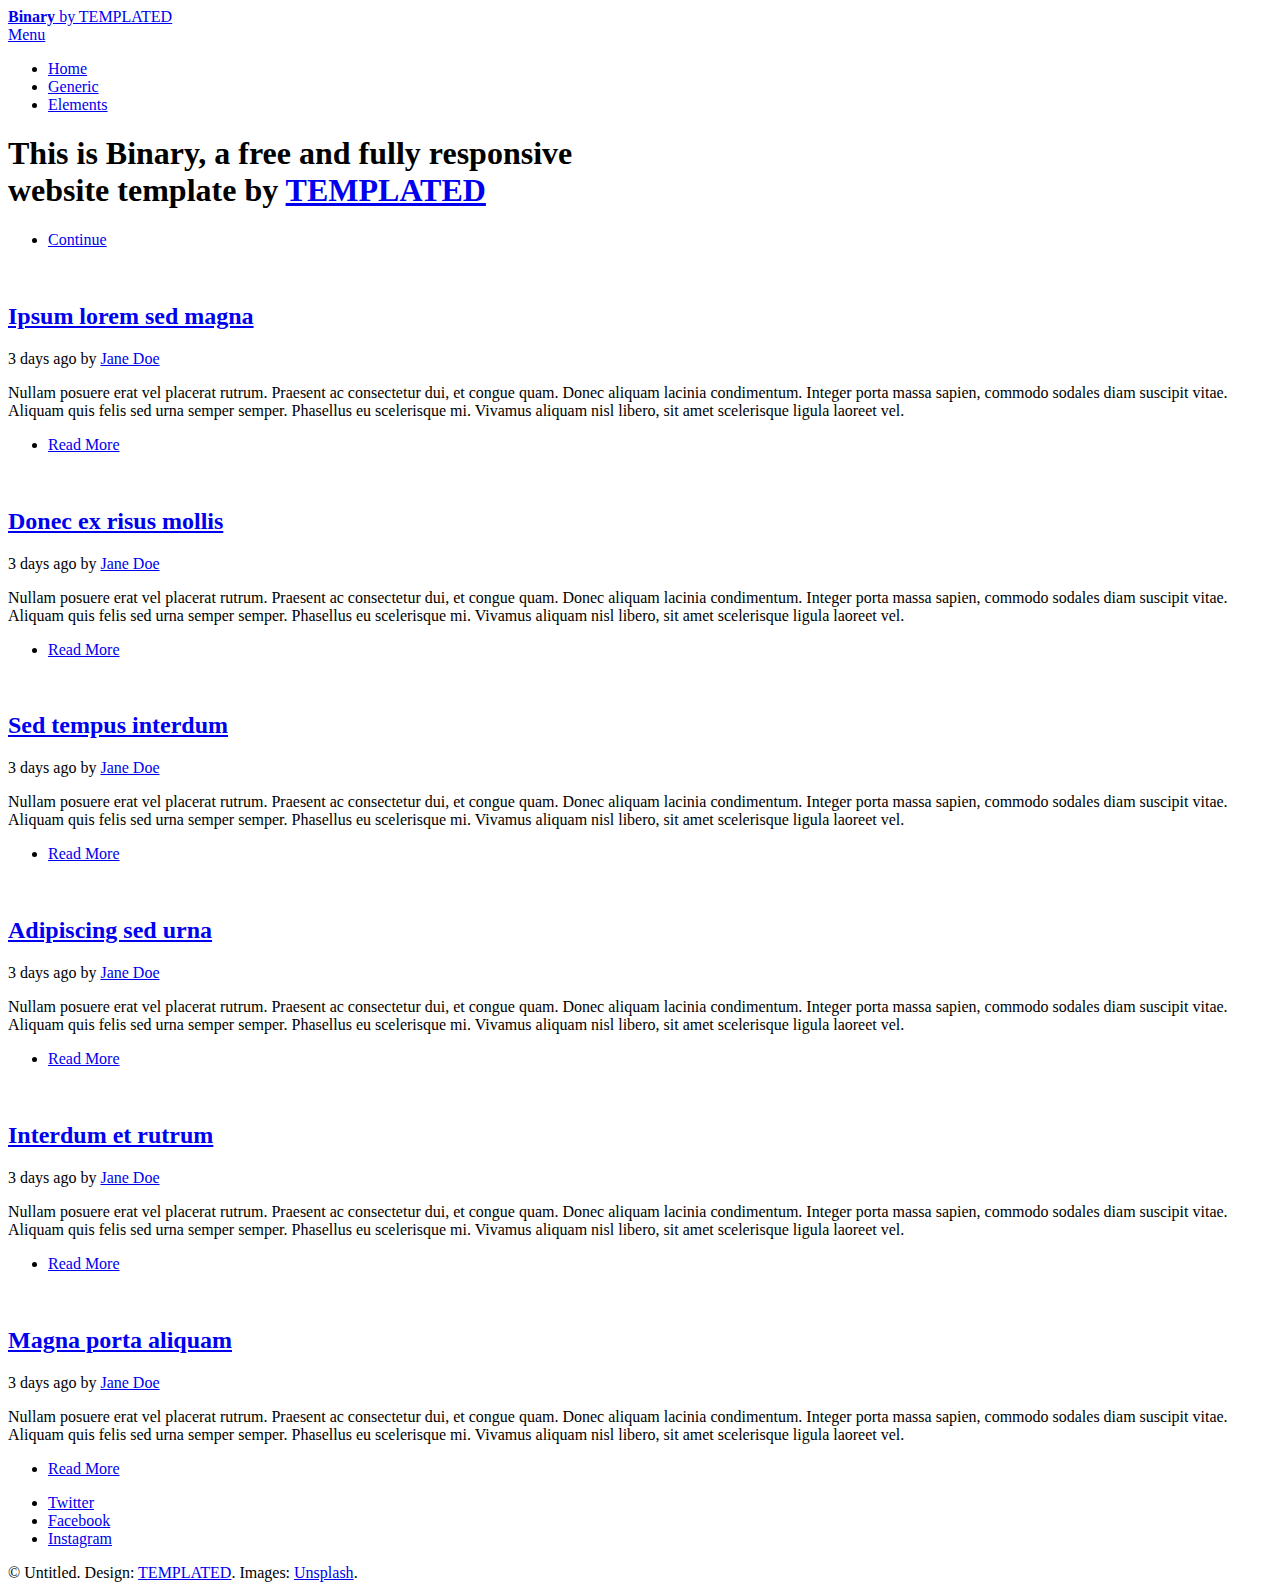
==== index.html @ 3f6df9b4 "Add files via upload" ====
<!DOCTYPE HTML>
<!--
	Binary by TEMPLATED
	templated.co @templatedco
	Released for free under the Creative Commons Attribution 3.0 license (templated.co/license)
-->
<html>
	<head>
		<title>Binary by TEMPLATED</title>
		<meta charset="utf-8" />
		<meta name="viewport" content="width=device-width, initial-scale=1" />
		<link rel="stylesheet" href="assets/css/main.css" />
	</head>
	<body>

		<!-- Header -->
			<header id="header">
				<a href="index.html" class="logo"><strong>Binary</strong> by TEMPLATED</a>
				<nav>
					<a href="#menu">Menu</a>
				</nav>
			</header>

		<!-- Nav -->
			<nav id="menu">
				<ul class="links">
					<li><a href="index.html">Home</a></li>
					<li><a href="generic.html">Generic</a></li>
					<li><a href="elements.html">Elements</a></li>
				</ul>
			</nav>

		<!-- Banner -->
			<section id="banner">
				<div class="inner">
					<h1>This is Binary, a free and fully responsive<br />
					website template by <a href="https://templated.co">TEMPLATED</a></h1>
					<ul class="actions">
						<li><a href="#one" class="button alt scrolly big">Continue</a></li>
					</ul>
				</div>
			</section>

		<!-- One -->
			<article id="one" class="post style1">
				<div class="image">
					<img src="images/pic14.jpg" alt="" data-position="75% center" />
				</div>
				<div class="content">
					<div class="inner">
						<header>
							<h2><a href="generic.html">Ipsum lorem sed magna</a></h2>
							<p class="info">3 days ago by <a href="#">Jane Doe</a></p>
						</header>
						<p>Nullam posuere erat vel placerat rutrum. Praesent ac consectetur dui, et congue quam. Donec aliquam lacinia condimentum. Integer porta massa sapien, commodo sodales diam suscipit vitae. Aliquam quis felis sed urna semper semper. Phasellus eu scelerisque mi. Vivamus aliquam nisl libero, sit amet scelerisque ligula laoreet vel.</p>
						<ul class="actions">
							<li><a href="generic.html" class="button alt">Read More</a></li>
						</ul>
					</div>
					<div class="postnav">
						<a href="#" class="prev disabled"><span class="icon fa-chevron-up"></span></a>
						<a href="#two" class="scrolly next"><span class="icon fa-chevron-down"></span></a>
					</div>
				</div>
			</article>

		<!-- Two -->
			<article id="two" class="post invert style1 alt">
				<div class="image">
					<img src="images/pic13.jpg" alt="" data-position="10% center" />
				</div>
				<div class="content">
					<div class="inner">
						<header>
							<h2><a href="generic.html">Donec ex risus mollis</a></h2>
							<p class="info">3 days ago by <a href="#">Jane Doe</a></p>
						</header>
						<p>Nullam posuere erat vel placerat rutrum. Praesent ac consectetur dui, et congue quam. Donec aliquam lacinia condimentum. Integer porta massa sapien, commodo sodales diam suscipit vitae. Aliquam quis felis sed urna semper semper. Phasellus eu scelerisque mi. Vivamus aliquam nisl libero, sit amet scelerisque ligula laoreet vel.</p>
						<ul class="actions">
							<li><a href="generic.html" class="button alt">Read More</a></li>
						</ul>
					</div>
					<div class="postnav">
						<a href="#one" class="scrolly prev"><span class="icon fa-chevron-up"></span></a>
						<a href="#three" class="scrolly next"><span class="icon fa-chevron-down"></span></a>
					</div>
				</div>
			</article>

		<!-- Three -->
			<article id="three" class="post style2">
				<div class="image">
					<img src="images/pic12.jpg" alt="" data-position="80% center" />
				</div>
				<div class="content">
					<div class="inner">
						<header>
							<h2><a href="generic.html">Sed tempus interdum</a></h2>
							<p class="info">3 days ago by <a href="#">Jane Doe</a></p>
						</header>
						<p>Nullam posuere erat vel placerat rutrum. Praesent ac consectetur dui, et congue quam. Donec aliquam lacinia condimentum. Integer porta massa sapien, commodo sodales diam suscipit vitae. Aliquam quis felis sed urna semper semper. Phasellus eu scelerisque mi. Vivamus aliquam nisl libero, sit amet scelerisque ligula laoreet vel.</p>
						<ul class="actions">
							<li><a href="generic.html" class="button alt">Read More</a></li>
						</ul>
					</div>
					<div class="postnav">
						<a href="#two" class="scrolly prev"><span class="icon fa-chevron-up"></span></a>
						<a href="#four" class="scrolly next"><span class="icon fa-chevron-down"></span></a>
					</div>
				</div>
			</article>

		<!-- Four -->
			<article id="four" class="post invert style2 alt">
				<div class="image">
					<img src="images/pic14.jpg" alt="" data-position="60% center" />
				</div>
				<div class="content">
					<div class="inner">
						<header>
							<h2><a href="generic.html">Adipiscing sed urna</a></h2>
							<p class="info">3 days ago by <a href="#">Jane Doe</a></p>
						</header>
						<p>Nullam posuere erat vel placerat rutrum. Praesent ac consectetur dui, et congue quam. Donec aliquam lacinia condimentum. Integer porta massa sapien, commodo sodales diam suscipit vitae. Aliquam quis felis sed urna semper semper. Phasellus eu scelerisque mi. Vivamus aliquam nisl libero, sit amet scelerisque ligula laoreet vel.</p>
						<ul class="actions">
							<li><a href="generic.html" class="button alt">Read More</a></li>
						</ul>
					</div>
					<div class="postnav">
						<a href="#three" class="scrolly prev"><span class="icon fa-chevron-up"></span></a>
						<a href="#five" class="scrolly next"><span class="icon fa-chevron-down"></span></a>
					</div>
				</div>
			</article>

		<!-- Five -->
			<article id="five" class="post style3">
				<div class="image">
					<img src="images/pic13.jpg" alt="" data-position="5% center" />
				</div>
				<div class="content">
					<div class="inner">
						<header>
							<h2><a href="generic.html">Interdum et rutrum</a></h2>
							<p class="info">3 days ago by <a href="#">Jane Doe</a></p>
						</header>
						<p>Nullam posuere erat vel placerat rutrum. Praesent ac consectetur dui, et congue quam. Donec aliquam lacinia condimentum. Integer porta massa sapien, commodo sodales diam suscipit vitae. Aliquam quis felis sed urna semper semper. Phasellus eu scelerisque mi. Vivamus aliquam nisl libero, sit amet scelerisque ligula laoreet vel.</p>
						<ul class="actions">
							<li><a href="generic.html" class="button alt">Read More</a></li>
						</ul>
					</div>
					<div class="postnav">
						<a href="#four" class="scrolly prev"><span class="icon fa-chevron-up"></span></a>
						<a href="#six" class="scrolly next"><span class="icon fa-chevron-down"></span></a>
					</div>
				</div>
			</article>

		<!-- Six -->
			<article id="six" class="post invert style3 alt">
				<div class="image">
					<img src="images/pic12.jpg" alt="" data-position="80% center" />
				</div>
				<div class="content">
					<div class="inner">
						<header>
							<h2><a href="generic.html">Magna porta aliquam</a></h2>
							<p class="info">3 days ago by <a href="#">Jane Doe</a></p>
						</header>
						<p>Nullam posuere erat vel placerat rutrum. Praesent ac consectetur dui, et congue quam. Donec aliquam lacinia condimentum. Integer porta massa sapien, commodo sodales diam suscipit vitae. Aliquam quis felis sed urna semper semper. Phasellus eu scelerisque mi. Vivamus aliquam nisl libero, sit amet scelerisque ligula laoreet vel.</p>
						<ul class="actions">
							<li><a href="generic.html" class="button alt">Read More</a></li>
						</ul>
					</div>
					<div class="postnav">
						<a href="#five" class="scrolly prev"><span class="icon fa-chevron-up"></span></a>
						<a href="#" class="scrolly next disabled"><span class="icon fa-chevron-down"></span></a>
					</div>
				</div>
			</article>

		<!-- Footer -->
			<footer id="footer">
				<ul class="icons">
					<li><a href="#" class="icon fa-twitter"><span class="label">Twitter</span></a></li>
					<li><a href="#" class="icon fa-facebook"><span class="label">Facebook</span></a></li>
					<li><a href="#" class="icon fa-instagram"><span class="label">Instagram</span></a></li>
				</ul>
				<div class="copyright">
					&copy; Untitled. Design: <a href="https://templated.co">TEMPLATED</a>. Images: <a href="https://unsplash.com">Unsplash</a>.
				</div>
			</footer>

		<!-- Scripts -->
			<script src="assets/js/jquery.min.js"></script>
			<script src="assets/js/jquery.scrolly.min.js"></script>
			<script src="assets/js/skel.min.js"></script>
			<script src="assets/js/util.js"></script>
			<script src="assets/js/main.js"></script>

	</body>
</html>
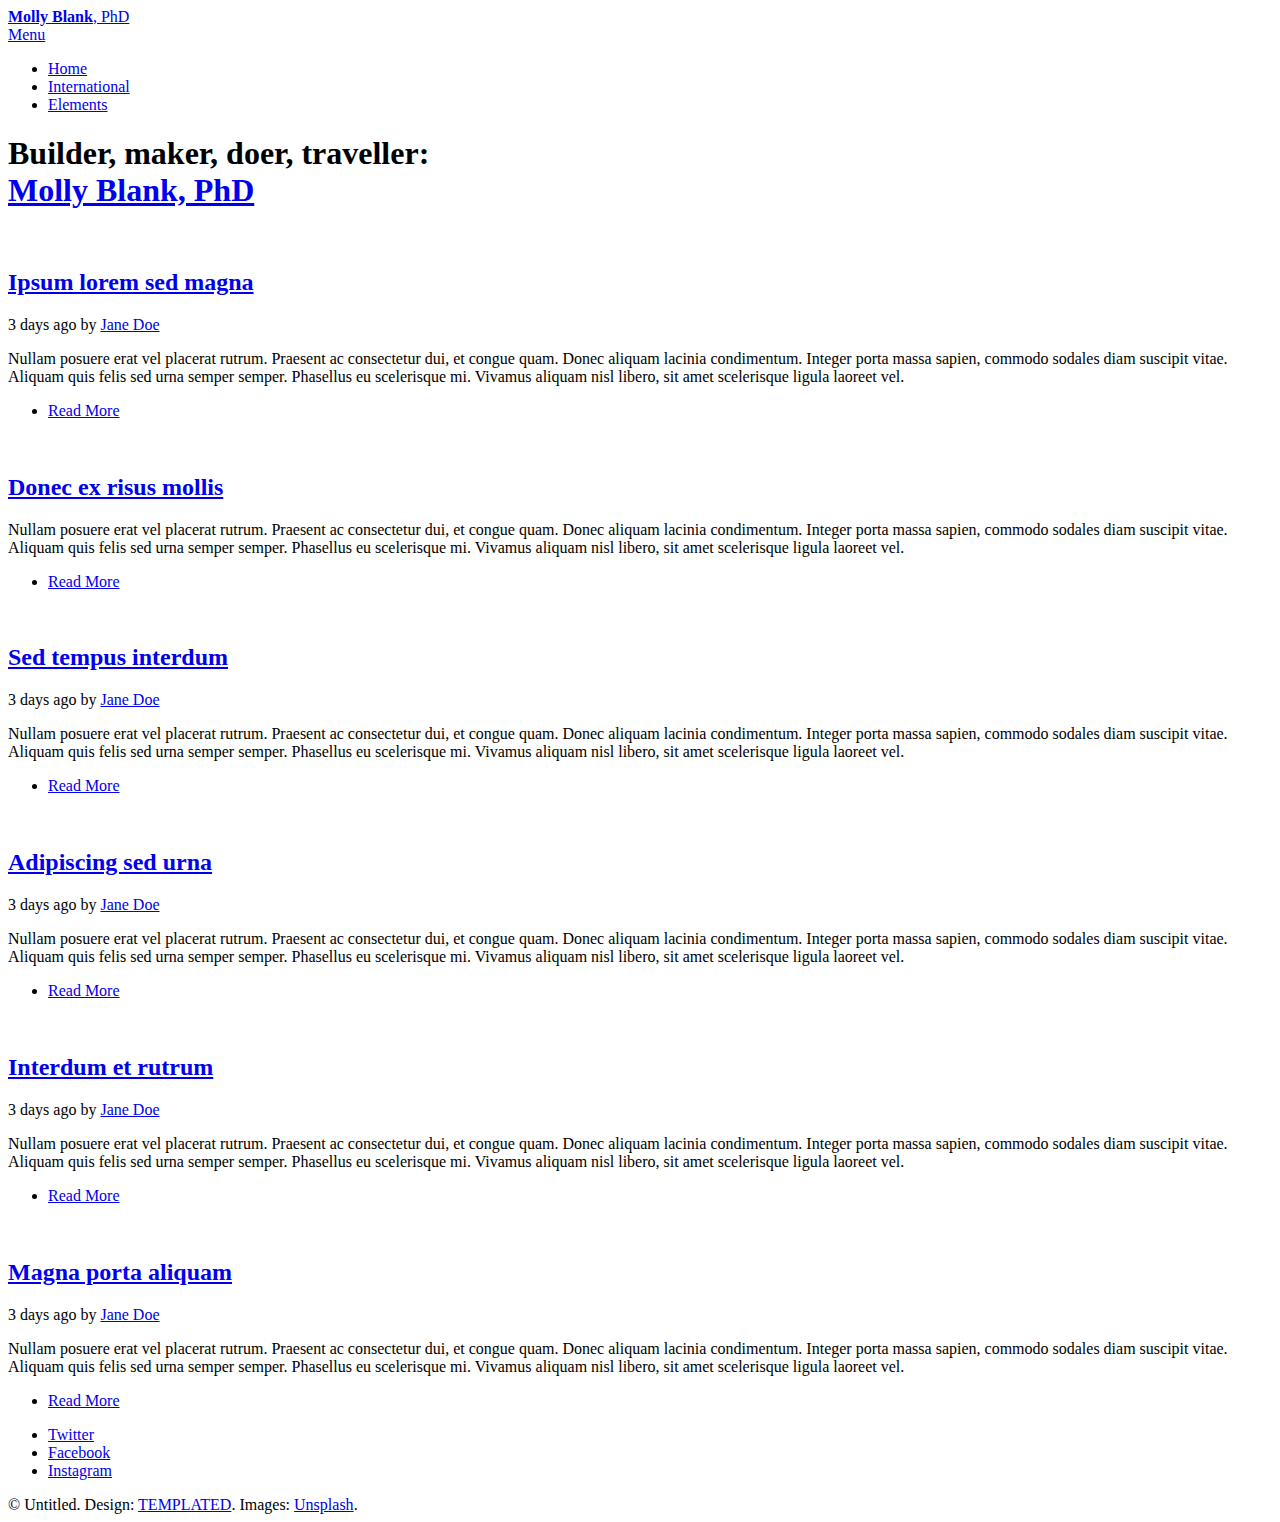
==== commit 468e4a47: "Update index.html" ====
--- a/index.html
+++ b/index.html
@@ -1,202 +1,198 @@
-<!DOCTYPE HTML>
-<!--
-	Binary by TEMPLATED
-	templated.co @templatedco
-	Released for free under the Creative Commons Attribution 3.0 license (templated.co/license)
--->
-<html>
-	<head>
-		<title>Binary by TEMPLATED</title>
-		<meta charset="utf-8" />
-		<meta name="viewport" content="width=device-width, initial-scale=1" />
-		<link rel="stylesheet" href="assets/css/main.css" />
-	</head>
-	<body>
-
-		<!-- Header -->
-			<header id="header">
-				<a href="index.html" class="logo"><strong>Binary</strong> by TEMPLATED</a>
-				<nav>
-					<a href="#menu">Menu</a>
-				</nav>
-			</header>
-
-		<!-- Nav -->
-			<nav id="menu">
-				<ul class="links">
-					<li><a href="index.html">Home</a></li>
-					<li><a href="generic.html">Generic</a></li>
-					<li><a href="elements.html">Elements</a></li>
-				</ul>
-			</nav>
-
-		<!-- Banner -->
-			<section id="banner">
-				<div class="inner">
-					<h1>This is Binary, a free and fully responsive<br />
-					website template by <a href="https://templated.co">TEMPLATED</a></h1>
-					<ul class="actions">
-						<li><a href="#one" class="button alt scrolly big">Continue</a></li>
-					</ul>
-				</div>
-			</section>
-
-		<!-- One -->
-			<article id="one" class="post style1">
-				<div class="image">
-					<img src="images/pic14.jpg" alt="" data-position="75% center" />
-				</div>
-				<div class="content">
-					<div class="inner">
-						<header>
-							<h2><a href="generic.html">Ipsum lorem sed magna</a></h2>
-							<p class="info">3 days ago by <a href="#">Jane Doe</a></p>
-						</header>
-						<p>Nullam posuere erat vel placerat rutrum. Praesent ac consectetur dui, et congue quam. Donec aliquam lacinia condimentum. Integer porta massa sapien, commodo sodales diam suscipit vitae. Aliquam quis felis sed urna semper semper. Phasellus eu scelerisque mi. Vivamus aliquam nisl libero, sit amet scelerisque ligula laoreet vel.</p>
-						<ul class="actions">
-							<li><a href="generic.html" class="button alt">Read More</a></li>
-						</ul>
-					</div>
-					<div class="postnav">
-						<a href="#" class="prev disabled"><span class="icon fa-chevron-up"></span></a>
-						<a href="#two" class="scrolly next"><span class="icon fa-chevron-down"></span></a>
-					</div>
-				</div>
-			</article>
-
-		<!-- Two -->
-			<article id="two" class="post invert style1 alt">
-				<div class="image">
-					<img src="images/pic13.jpg" alt="" data-position="10% center" />
-				</div>
-				<div class="content">
-					<div class="inner">
-						<header>
-							<h2><a href="generic.html">Donec ex risus mollis</a></h2>
-							<p class="info">3 days ago by <a href="#">Jane Doe</a></p>
-						</header>
-						<p>Nullam posuere erat vel placerat rutrum. Praesent ac consectetur dui, et congue quam. Donec aliquam lacinia condimentum. Integer porta massa sapien, commodo sodales diam suscipit vitae. Aliquam quis felis sed urna semper semper. Phasellus eu scelerisque mi. Vivamus aliquam nisl libero, sit amet scelerisque ligula laoreet vel.</p>
-						<ul class="actions">
-							<li><a href="generic.html" class="button alt">Read More</a></li>
-						</ul>
-					</div>
-					<div class="postnav">
-						<a href="#one" class="scrolly prev"><span class="icon fa-chevron-up"></span></a>
-						<a href="#three" class="scrolly next"><span class="icon fa-chevron-down"></span></a>
-					</div>
-				</div>
-			</article>
-
-		<!-- Three -->
-			<article id="three" class="post style2">
-				<div class="image">
-					<img src="images/pic12.jpg" alt="" data-position="80% center" />
-				</div>
-				<div class="content">
-					<div class="inner">
-						<header>
-							<h2><a href="generic.html">Sed tempus interdum</a></h2>
-							<p class="info">3 days ago by <a href="#">Jane Doe</a></p>
-						</header>
-						<p>Nullam posuere erat vel placerat rutrum. Praesent ac consectetur dui, et congue quam. Donec aliquam lacinia condimentum. Integer porta massa sapien, commodo sodales diam suscipit vitae. Aliquam quis felis sed urna semper semper. Phasellus eu scelerisque mi. Vivamus aliquam nisl libero, sit amet scelerisque ligula laoreet vel.</p>
-						<ul class="actions">
-							<li><a href="generic.html" class="button alt">Read More</a></li>
-						</ul>
-					</div>
-					<div class="postnav">
-						<a href="#two" class="scrolly prev"><span class="icon fa-chevron-up"></span></a>
-						<a href="#four" class="scrolly next"><span class="icon fa-chevron-down"></span></a>
-					</div>
-				</div>
-			</article>
-
-		<!-- Four -->
-			<article id="four" class="post invert style2 alt">
-				<div class="image">
-					<img src="images/pic14.jpg" alt="" data-position="60% center" />
-				</div>
-				<div class="content">
-					<div class="inner">
-						<header>
-							<h2><a href="generic.html">Adipiscing sed urna</a></h2>
-							<p class="info">3 days ago by <a href="#">Jane Doe</a></p>
-						</header>
-						<p>Nullam posuere erat vel placerat rutrum. Praesent ac consectetur dui, et congue quam. Donec aliquam lacinia condimentum. Integer porta massa sapien, commodo sodales diam suscipit vitae. Aliquam quis felis sed urna semper semper. Phasellus eu scelerisque mi. Vivamus aliquam nisl libero, sit amet scelerisque ligula laoreet vel.</p>
-						<ul class="actions">
-							<li><a href="generic.html" class="button alt">Read More</a></li>
-						</ul>
-					</div>
-					<div class="postnav">
-						<a href="#three" class="scrolly prev"><span class="icon fa-chevron-up"></span></a>
-						<a href="#five" class="scrolly next"><span class="icon fa-chevron-down"></span></a>
-					</div>
-				</div>
-			</article>
-
-		<!-- Five -->
-			<article id="five" class="post style3">
-				<div class="image">
-					<img src="images/pic13.jpg" alt="" data-position="5% center" />
-				</div>
-				<div class="content">
-					<div class="inner">
-						<header>
-							<h2><a href="generic.html">Interdum et rutrum</a></h2>
-							<p class="info">3 days ago by <a href="#">Jane Doe</a></p>
-						</header>
-						<p>Nullam posuere erat vel placerat rutrum. Praesent ac consectetur dui, et congue quam. Donec aliquam lacinia condimentum. Integer porta massa sapien, commodo sodales diam suscipit vitae. Aliquam quis felis sed urna semper semper. Phasellus eu scelerisque mi. Vivamus aliquam nisl libero, sit amet scelerisque ligula laoreet vel.</p>
-						<ul class="actions">
-							<li><a href="generic.html" class="button alt">Read More</a></li>
-						</ul>
-					</div>
-					<div class="postnav">
-						<a href="#four" class="scrolly prev"><span class="icon fa-chevron-up"></span></a>
-						<a href="#six" class="scrolly next"><span class="icon fa-chevron-down"></span></a>
-					</div>
-				</div>
-			</article>
-
-		<!-- Six -->
-			<article id="six" class="post invert style3 alt">
-				<div class="image">
-					<img src="images/pic12.jpg" alt="" data-position="80% center" />
-				</div>
-				<div class="content">
-					<div class="inner">
-						<header>
-							<h2><a href="generic.html">Magna porta aliquam</a></h2>
-							<p class="info">3 days ago by <a href="#">Jane Doe</a></p>
-						</header>
-						<p>Nullam posuere erat vel placerat rutrum. Praesent ac consectetur dui, et congue quam. Donec aliquam lacinia condimentum. Integer porta massa sapien, commodo sodales diam suscipit vitae. Aliquam quis felis sed urna semper semper. Phasellus eu scelerisque mi. Vivamus aliquam nisl libero, sit amet scelerisque ligula laoreet vel.</p>
-						<ul class="actions">
-							<li><a href="generic.html" class="button alt">Read More</a></li>
-						</ul>
-					</div>
-					<div class="postnav">
-						<a href="#five" class="scrolly prev"><span class="icon fa-chevron-up"></span></a>
-						<a href="#" class="scrolly next disabled"><span class="icon fa-chevron-down"></span></a>
-					</div>
-				</div>
-			</article>
-
-		<!-- Footer -->
-			<footer id="footer">
-				<ul class="icons">
-					<li><a href="#" class="icon fa-twitter"><span class="label">Twitter</span></a></li>
-					<li><a href="#" class="icon fa-facebook"><span class="label">Facebook</span></a></li>
-					<li><a href="#" class="icon fa-instagram"><span class="label">Instagram</span></a></li>
-				</ul>
-				<div class="copyright">
-					&copy; Untitled. Design: <a href="https://templated.co">TEMPLATED</a>. Images: <a href="https://unsplash.com">Unsplash</a>.
-				</div>
-			</footer>
-
-		<!-- Scripts -->
-			<script src="assets/js/jquery.min.js"></script>
-			<script src="assets/js/jquery.scrolly.min.js"></script>
-			<script src="assets/js/skel.min.js"></script>
-			<script src="assets/js/util.js"></script>
-			<script src="assets/js/main.js"></script>
-
-	</body>
+<!DOCTYPE HTML>
+<!--
+	Binary by TEMPLATED
+	templated.co @templatedco
+	Released for free under the Creative Commons Attribution 3.0 license (templated.co/license)
+-->
+<html>
+	<head>
+		<title>Molly B</title>
+		<meta charset="utf-8" />
+		<meta name="viewport" content="width=device-width, initial-scale=1" />
+		<link rel="stylesheet" href="assets/css/main.css" />
+	</head>
+	<body>
+
+		<!-- Header -->
+			<header id="header">
+				<a href="index.html" class="logo"><strong>Molly Blank</strong>, PhD</a>
+				<nav>
+					<a href="#menu">Menu</a>
+				</nav>
+			</header>
+
+		<!-- Nav -->
+			<nav id="menu">
+				<ul class="links">
+					<li><a href="index.html">Home</a></li>
+					<li><a href="international.html">International</a></li>
+					<li><a href="elements.html">Elements</a></li>
+				</ul>
+			</nav>
+
+		<!-- Banner -->
+			<section id="banner">
+				<div class="inner">
+					<h1>Builder, maker, doer, traveller: <br />
+					<a href="https://www.linkedin.com/in/molly-blank/">Molly Blank, PhD</a></h1>
+				</div>
+			</section>
+
+		<!-- One -->
+			<article id="one" class="post style1">
+				<div class="image">
+					<img src="images/pic14.jpg" alt="" data-position="75% center" />
+				</div>
+				<div class="content">
+					<div class="inner">
+						<header>
+							<h2><a href="generic.html">Ipsum lorem sed magna</a></h2>
+							<p class="info">3 days ago by <a href="#">Jane Doe</a></p>
+						</header>
+						<p>Nullam posuere erat vel placerat rutrum. Praesent ac consectetur dui, et congue quam. Donec aliquam lacinia condimentum. Integer porta massa sapien, commodo sodales diam suscipit vitae. Aliquam quis felis sed urna semper semper. Phasellus eu scelerisque mi. Vivamus aliquam nisl libero, sit amet scelerisque ligula laoreet vel.</p>
+						<ul class="actions">
+							<li><a href="generic.html" class="button alt">Read More</a></li>
+						</ul>
+					</div>
+					<div class="postnav">
+						<a href="#" class="prev disabled"><span class="icon fa-chevron-up"></span></a>
+						<a href="#two" class="scrolly next"><span class="icon fa-chevron-down"></span></a>
+					</div>
+				</div>
+			</article>
+
+		<!-- Two -->
+			<article id="two" class="post invert style1 alt">
+				<div class="image">
+					<img src="images/pic13.jpg" alt="" data-position="10% center" />
+				</div>
+				<div class="content">
+					<div class="inner">
+						<header>
+							<h2><a href="generic.html">Donec ex risus mollis</a></h2>
+						</header>
+						<p>Nullam posuere erat vel placerat rutrum. Praesent ac consectetur dui, et congue quam. Donec aliquam lacinia condimentum. Integer porta massa sapien, commodo sodales diam suscipit vitae. Aliquam quis felis sed urna semper semper. Phasellus eu scelerisque mi. Vivamus aliquam nisl libero, sit amet scelerisque ligula laoreet vel.</p>
+						<ul class="actions">
+							<li><a href="generic.html" class="button alt">Read More</a></li>
+						</ul>
+					</div>
+					<div class="postnav">
+						<a href="#one" class="scrolly prev"><span class="icon fa-chevron-up"></span></a>
+						<a href="#three" class="scrolly next"><span class="icon fa-chevron-down"></span></a>
+					</div>
+				</div>
+			</article>
+
+		<!-- Three -->
+			<article id="three" class="post style2">
+				<div class="image">
+					<img src="images/pic12.jpg" alt="" data-position="80% center" />
+				</div>
+				<div class="content">
+					<div class="inner">
+						<header>
+							<h2><a href="generic.html">Sed tempus interdum</a></h2>
+							<p class="info">3 days ago by <a href="#">Jane Doe</a></p>
+						</header>
+						<p>Nullam posuere erat vel placerat rutrum. Praesent ac consectetur dui, et congue quam. Donec aliquam lacinia condimentum. Integer porta massa sapien, commodo sodales diam suscipit vitae. Aliquam quis felis sed urna semper semper. Phasellus eu scelerisque mi. Vivamus aliquam nisl libero, sit amet scelerisque ligula laoreet vel.</p>
+						<ul class="actions">
+							<li><a href="generic.html" class="button alt">Read More</a></li>
+						</ul>
+					</div>
+					<div class="postnav">
+						<a href="#two" class="scrolly prev"><span class="icon fa-chevron-up"></span></a>
+						<a href="#four" class="scrolly next"><span class="icon fa-chevron-down"></span></a>
+					</div>
+				</div>
+			</article>
+
+		<!-- Four -->
+			<article id="four" class="post invert style2 alt">
+				<div class="image">
+					<img src="images/pic14.jpg" alt="" data-position="60% center" />
+				</div>
+				<div class="content">
+					<div class="inner">
+						<header>
+							<h2><a href="generic.html">Adipiscing sed urna</a></h2>
+							<p class="info">3 days ago by <a href="#">Jane Doe</a></p>
+						</header>
+						<p>Nullam posuere erat vel placerat rutrum. Praesent ac consectetur dui, et congue quam. Donec aliquam lacinia condimentum. Integer porta massa sapien, commodo sodales diam suscipit vitae. Aliquam quis felis sed urna semper semper. Phasellus eu scelerisque mi. Vivamus aliquam nisl libero, sit amet scelerisque ligula laoreet vel.</p>
+						<ul class="actions">
+							<li><a href="generic.html" class="button alt">Read More</a></li>
+						</ul>
+					</div>
+					<div class="postnav">
+						<a href="#three" class="scrolly prev"><span class="icon fa-chevron-up"></span></a>
+						<a href="#five" class="scrolly next"><span class="icon fa-chevron-down"></span></a>
+					</div>
+				</div>
+			</article>
+
+		<!-- Five -->
+			<article id="five" class="post style3">
+				<div class="image">
+					<img src="images/pic13.jpg" alt="" data-position="5% center" />
+				</div>
+				<div class="content">
+					<div class="inner">
+						<header>
+							<h2><a href="generic.html">Interdum et rutrum</a></h2>
+							<p class="info">3 days ago by <a href="#">Jane Doe</a></p>
+						</header>
+						<p>Nullam posuere erat vel placerat rutrum. Praesent ac consectetur dui, et congue quam. Donec aliquam lacinia condimentum. Integer porta massa sapien, commodo sodales diam suscipit vitae. Aliquam quis felis sed urna semper semper. Phasellus eu scelerisque mi. Vivamus aliquam nisl libero, sit amet scelerisque ligula laoreet vel.</p>
+						<ul class="actions">
+							<li><a href="generic.html" class="button alt">Read More</a></li>
+						</ul>
+					</div>
+					<div class="postnav">
+						<a href="#four" class="scrolly prev"><span class="icon fa-chevron-up"></span></a>
+						<a href="#six" class="scrolly next"><span class="icon fa-chevron-down"></span></a>
+					</div>
+				</div>
+			</article>
+
+		<!-- Six -->
+			<article id="six" class="post invert style3 alt">
+				<div class="image">
+					<img src="images/pic12.jpg" alt="" data-position="80% center" />
+				</div>
+				<div class="content">
+					<div class="inner">
+						<header>
+							<h2><a href="generic.html">Magna porta aliquam</a></h2>
+							<p class="info">3 days ago by <a href="#">Jane Doe</a></p>
+						</header>
+						<p>Nullam posuere erat vel placerat rutrum. Praesent ac consectetur dui, et congue quam. Donec aliquam lacinia condimentum. Integer porta massa sapien, commodo sodales diam suscipit vitae. Aliquam quis felis sed urna semper semper. Phasellus eu scelerisque mi. Vivamus aliquam nisl libero, sit amet scelerisque ligula laoreet vel.</p>
+						<ul class="actions">
+							<li><a href="generic.html" class="button alt">Read More</a></li>
+						</ul>
+					</div>
+					<div class="postnav">
+						<a href="#five" class="scrolly prev"><span class="icon fa-chevron-up"></span></a>
+						<a href="#" class="scrolly next disabled"><span class="icon fa-chevron-down"></span></a>
+					</div>
+				</div>
+			</article>
+
+		<!-- Footer -->
+			<footer id="footer">
+				<ul class="icons">
+					<li><a href="#" class="icon fa-twitter"><span class="label">Twitter</span></a></li>
+					<li><a href="#" class="icon fa-facebook"><span class="label">Facebook</span></a></li>
+					<li><a href="#" class="icon fa-instagram"><span class="label">Instagram</span></a></li>
+				</ul>
+				<div class="copyright">
+					&copy; Untitled. Design: <a href="https://templated.co">TEMPLATED</a>. Images: <a href="https://unsplash.com">Unsplash</a>.
+				</div>
+			</footer>
+
+		<!-- Scripts -->
+			<script src="assets/js/jquery.min.js"></script>
+			<script src="assets/js/jquery.scrolly.min.js"></script>
+			<script src="assets/js/skel.min.js"></script>
+			<script src="assets/js/util.js"></script>
+			<script src="assets/js/main.js"></script>
+
+	</body>
 </html>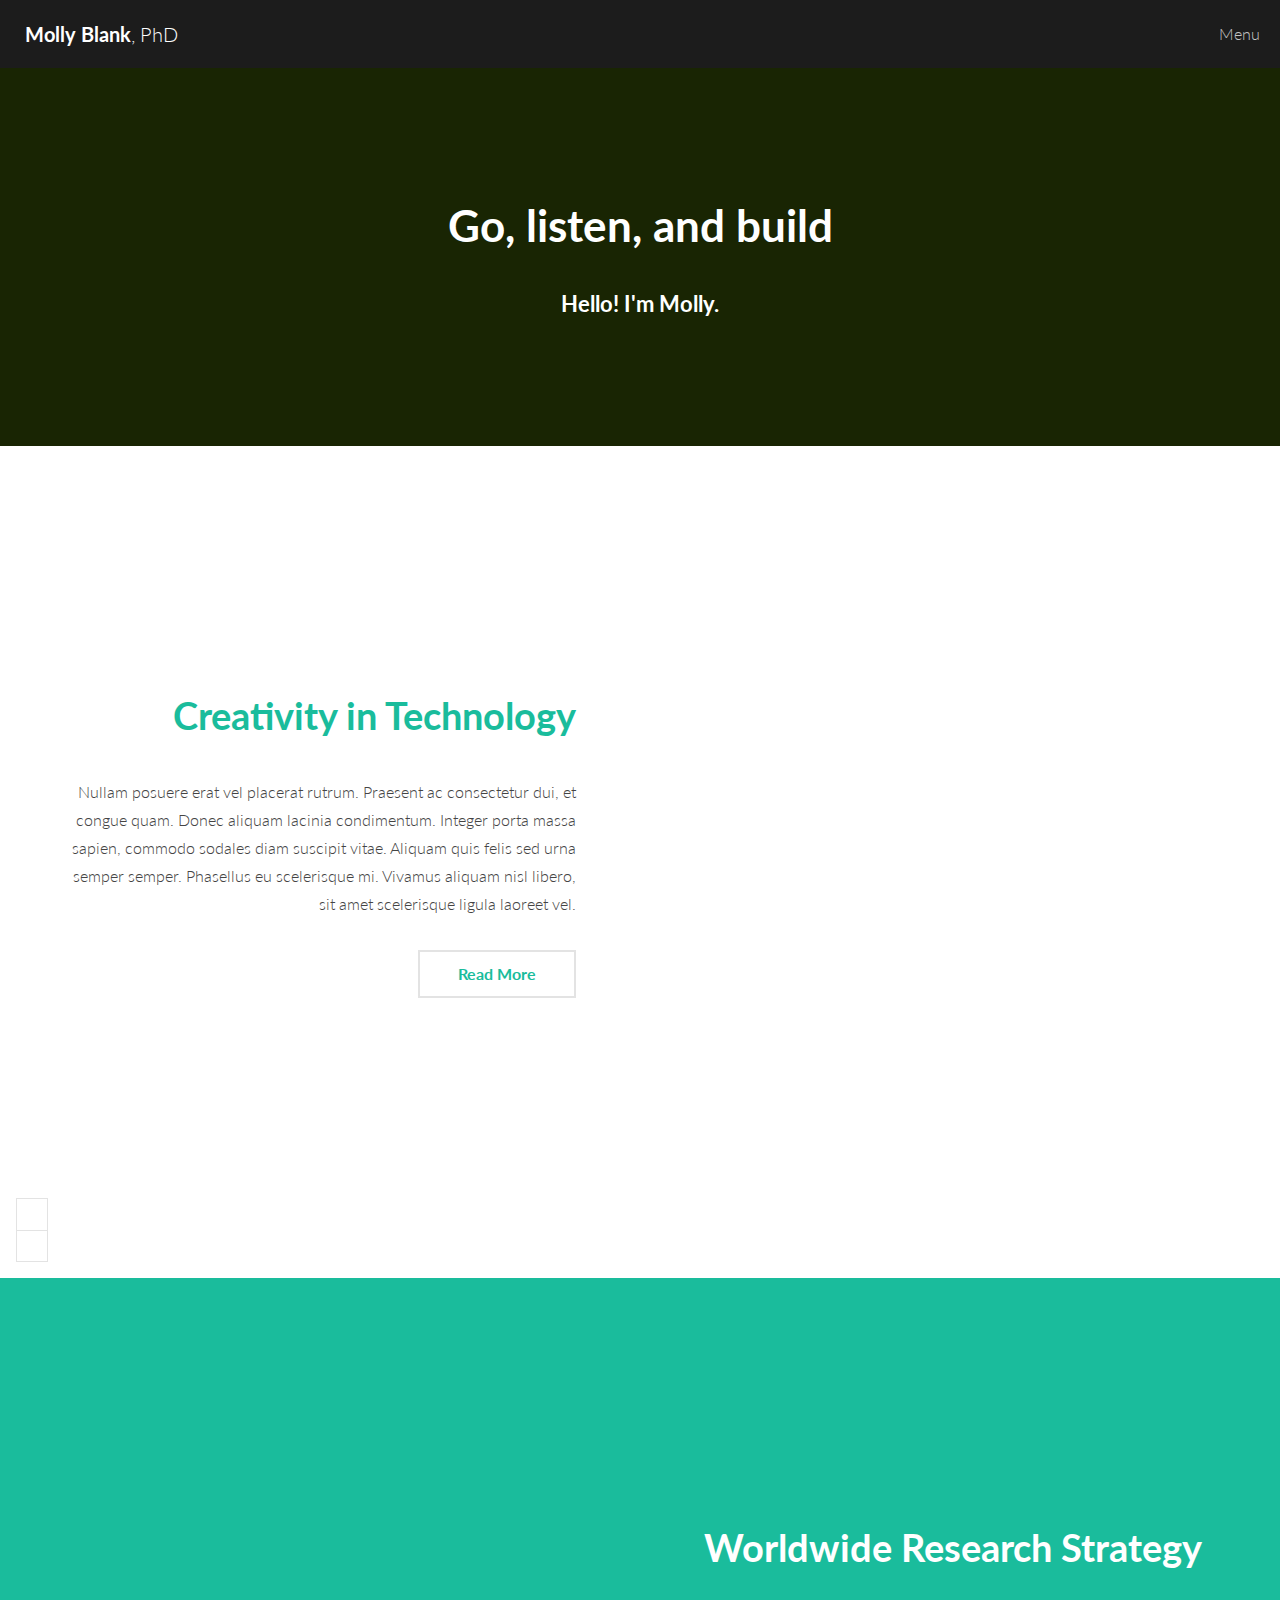
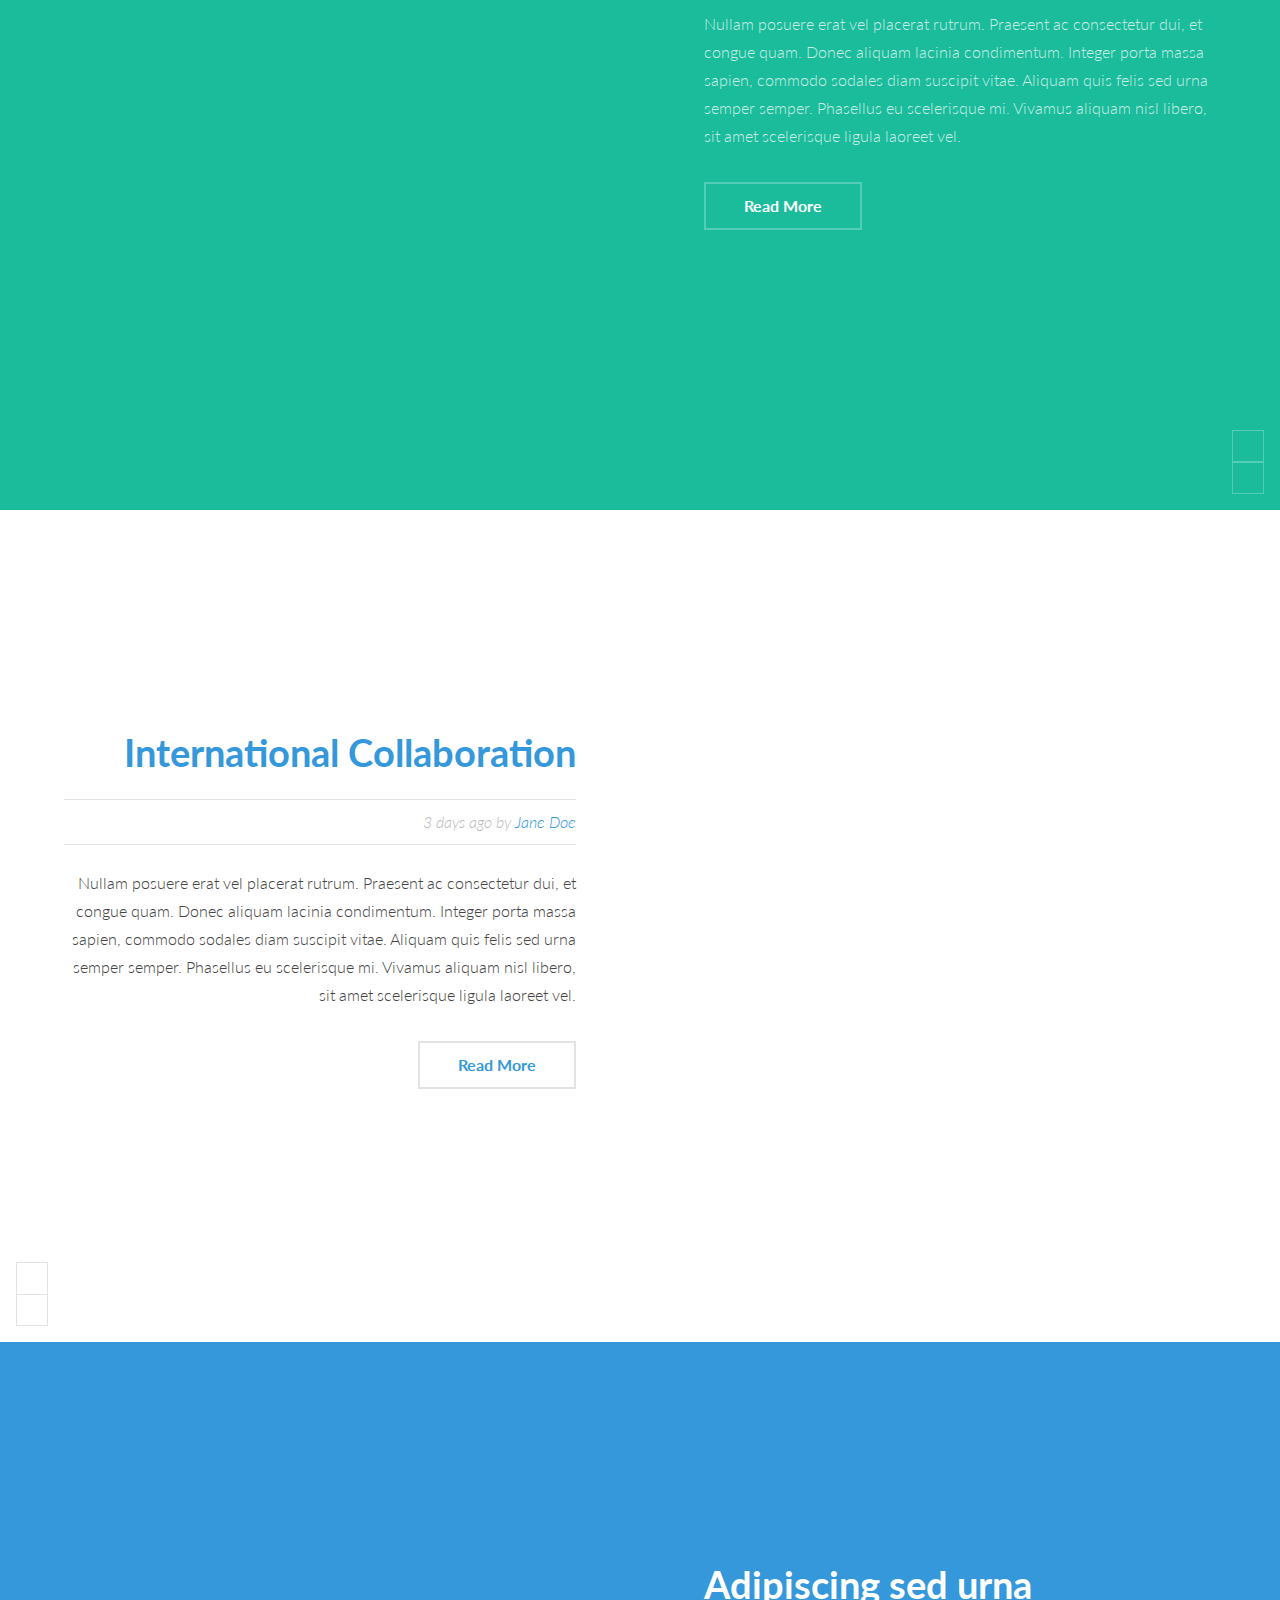
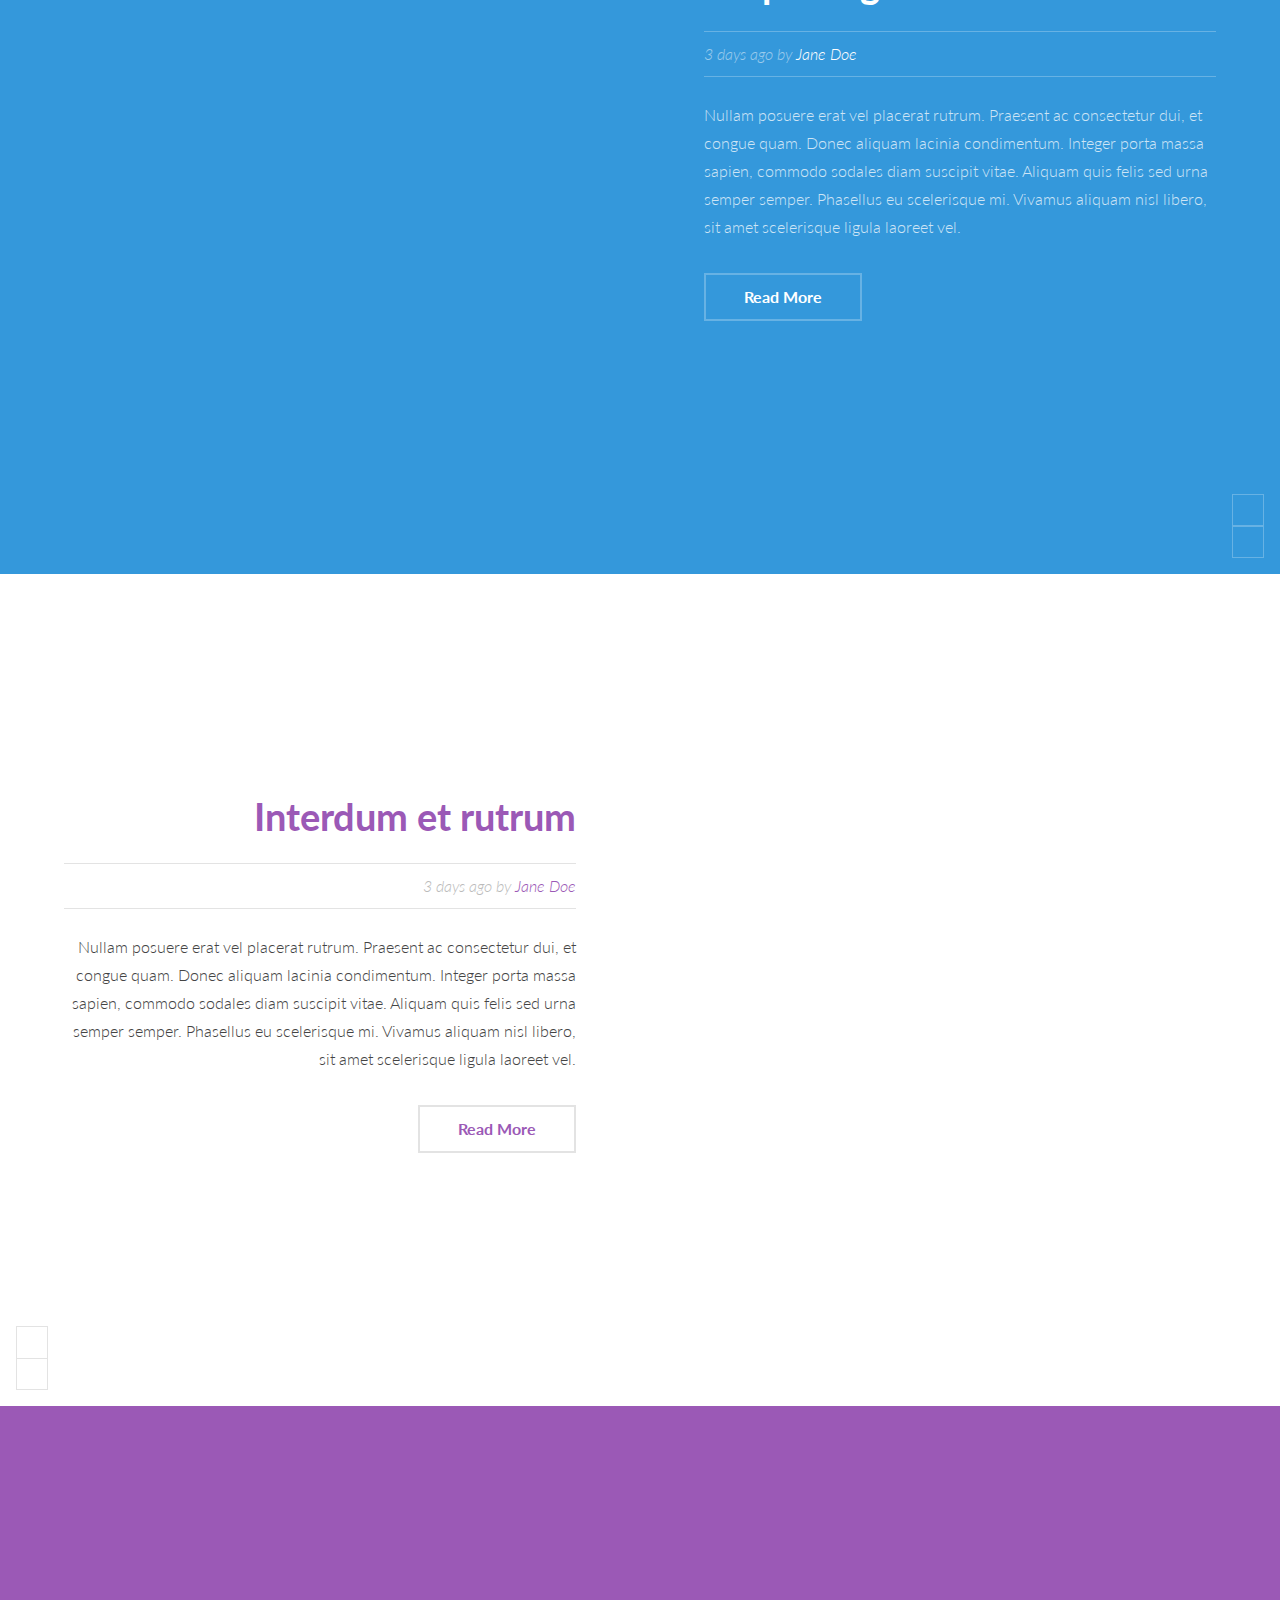
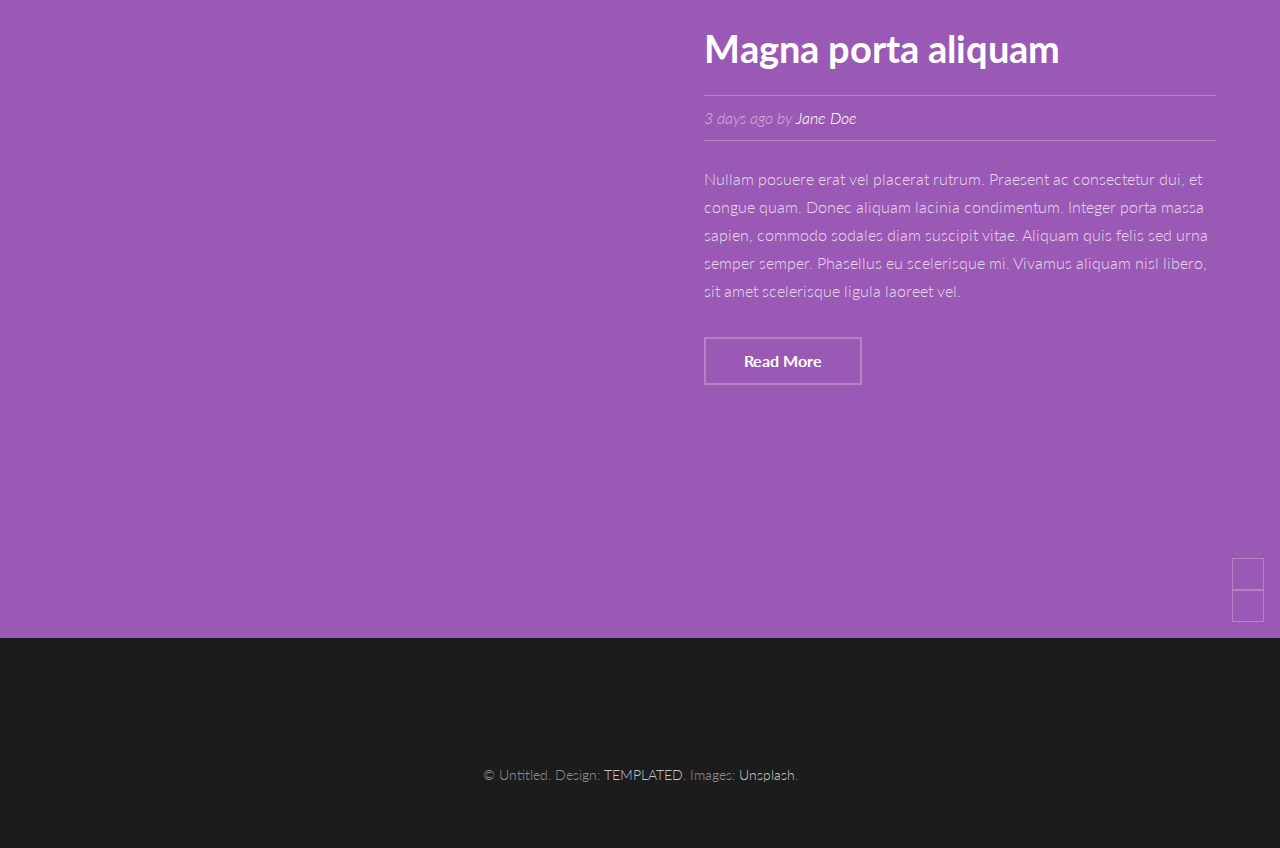
==== commit c01746cf: "Update index.html" ====
--- a/index.html
+++ b/index.html
@@ -25,7 +25,9 @@
 			<nav id="menu">
 				<ul class="links">
 					<li><a href="index.html">Home</a></li>
+					<li><a href="creative.html"></a>Creative Tech</li>
 					<li><a href="international.html">International</a></li>
+					<li><a href="research.html">Research + Strategy</a></li>
 					<li><a href="elements.html">Elements</a></li>
 				</ul>
 			</nav>
@@ -33,21 +35,20 @@
 		<!-- Banner -->
 			<section id="banner">
 				<div class="inner">
-					<h1>Builder, maker, doer, traveller: <br />
-					<a href="https://www.linkedin.com/in/molly-blank/">Molly Blank, PhD</a></h1>
+					<h1>Go, listen, and build </h1>
+					<h3> Hello! I'm Molly.</h3>
 				</div>
 			</section>
 
-		<!-- One -->
-			<article id="one" class="post style1">
+		<!-- CreativeTech -->
+			<article id="CreativeTech" class="post style1">
 				<div class="image">
-					<img src="images/pic14.jpg" alt="" data-position="75% center" />
+					<img src="images/Ada-1.jpg" alt="" data-position="75% center" />
 				</div>
 				<div class="content">
 					<div class="inner">
 						<header>
-							<h2><a href="generic.html">Ipsum lorem sed magna</a></h2>
-							<p class="info">3 days ago by <a href="#">Jane Doe</a></p>
+							<h2><a href="generic.html">Creativity in Technology</a></h2>
 						</header>
 						<p>Nullam posuere erat vel placerat rutrum. Praesent ac consectetur dui, et congue quam. Donec aliquam lacinia condimentum. Integer porta massa sapien, commodo sodales diam suscipit vitae. Aliquam quis felis sed urna semper semper. Phasellus eu scelerisque mi. Vivamus aliquam nisl libero, sit amet scelerisque ligula laoreet vel.</p>
 						<ul class="actions">
@@ -61,15 +62,15 @@
 				</div>
 			</article>
 
-		<!-- Two -->
-			<article id="two" class="post invert style1 alt">
+		<!-- International Work -->
+			<article id="International Work" class="post invert style1 alt">
 				<div class="image">
-					<img src="images/pic13.jpg" alt="" data-position="10% center" />
+					<img src="images/iquitos1.jpg" alt="" data-position="10% center" />
 				</div>
 				<div class="content">
 					<div class="inner">
 						<header>
-							<h2><a href="generic.html">Donec ex risus mollis</a></h2>
+							<h2><a href="generic.html">Worldwide Research Strategy</a></h2>
 						</header>
 						<p>Nullam posuere erat vel placerat rutrum. Praesent ac consectetur dui, et congue quam. Donec aliquam lacinia condimentum. Integer porta massa sapien, commodo sodales diam suscipit vitae. Aliquam quis felis sed urna semper semper. Phasellus eu scelerisque mi. Vivamus aliquam nisl libero, sit amet scelerisque ligula laoreet vel.</p>
 						<ul class="actions">
@@ -83,15 +84,15 @@
 				</div>
 			</article>
 
-		<!-- Three -->
+		<!-- Research Strategy -->
 			<article id="three" class="post style2">
 				<div class="image">
-					<img src="images/pic12.jpg" alt="" data-position="80% center" />
+					<img src="images/nairobiTeam.jpg" alt="" data-position="80% center" />
 				</div>
 				<div class="content">
 					<div class="inner">
 						<header>
-							<h2><a href="generic.html">Sed tempus interdum</a></h2>
+							<h2><a href="generic.html">International Collaboration</a></h2>
 							<p class="info">3 days ago by <a href="#">Jane Doe</a></p>
 						</header>
 						<p>Nullam posuere erat vel placerat rutrum. Praesent ac consectetur dui, et congue quam. Donec aliquam lacinia condimentum. Integer porta massa sapien, commodo sodales diam suscipit vitae. Aliquam quis felis sed urna semper semper. Phasellus eu scelerisque mi. Vivamus aliquam nisl libero, sit amet scelerisque ligula laoreet vel.</p>
@@ -106,7 +107,7 @@
 				</div>
 			</article>
 
-		<!-- Four -->
+		<!-- Build -->
 			<article id="four" class="post invert style2 alt">
 				<div class="image">
 					<img src="images/pic14.jpg" alt="" data-position="60% center" />
@@ -129,7 +130,7 @@
 				</div>
 			</article>
 
-		<!-- Five -->
+		<!-- Art -->
 			<article id="five" class="post style3">
 				<div class="image">
 					<img src="images/pic13.jpg" alt="" data-position="5% center" />
@@ -152,7 +153,7 @@
 				</div>
 			</article>
 
-		<!-- Six -->
+		<!-- Education -->
 			<article id="six" class="post invert style3 alt">
 				<div class="image">
 					<img src="images/pic12.jpg" alt="" data-position="80% center" />
--- a/assets/css/main.css
+++ b/assets/css/main.css
@@ -0,0 +1,4548 @@
+@charset "UTF-8";
+@import url(font-awesome.min.css);
+@import url("https://fonts.googleapis.com/css?family=Lato:300,700,300italic,700italic");
+
+/*
+	Binary by TEMPLATED
+	templated.co @templatedco
+	Released for free under the Creative Commons Attribution 3.0 license (templated.co/license)
+*/
+
+/* Reset */
+
+	html, body, div, span, applet, object, iframe, h1, h2, h3, h4, h5, h6, p, blockquote, pre, a, abbr, acronym, address, big, cite, code, del, dfn, em, img, ins, kbd, q, s, samp, small, strike, strong, sub, sup, tt, var, b, u, i, center, dl, dt, dd, ol, ul, li, fieldset, form, label, legend, table, caption, tbody, tfoot, thead, tr, th, td, article, aside, canvas, details, embed, figure, figcaption, footer, header, hgroup, menu, nav, output, ruby, section, summary, time, mark, audio, video {
+		margin: 0;
+		padding: 0;
+		border: 0;
+		font-size: 100%;
+		font: inherit;
+		vertical-align: baseline;
+	}
+
+	article, aside, details, figcaption, figure, footer, header, hgroup, menu, nav, section {
+		display: block;
+	}
+
+	body {
+		line-height: 1;
+	}
+
+	ol, ul {
+		list-style: none;
+	}
+
+	blockquote, q {
+		quotes: none;
+	}
+
+	blockquote:before, blockquote:after, q:before, q:after {
+		content: '';
+		content: none;
+	}
+
+	table {
+		border-collapse: collapse;
+		border-spacing: 0;
+	}
+
+	body {
+		-webkit-text-size-adjust: none;
+	}
+
+/* Box Model */
+
+	*, *:before, *:after {
+		-moz-box-sizing: border-box;
+		-webkit-box-sizing: border-box;
+		box-sizing: border-box;
+	}
+
+/* Containers */
+
+	.container {
+		margin-left: auto;
+		margin-right: auto;
+	}
+
+	.container.\31 25\25 {
+		width: 100%;
+		max-width: 100em;
+		min-width: 80em;
+	}
+
+	.container.\37 5\25 {
+		width: 60em;
+	}
+
+	.container.\35 0\25 {
+		width: 40em;
+	}
+
+	.container.\32 5\25 {
+		width: 20em;
+	}
+
+	.container {
+		width: 80em;
+	}
+
+	@media screen and (max-width: 1680px) {
+
+		.container.\31 25\25 {
+			width: 100%;
+			max-width: 100em;
+			min-width: 80em;
+		}
+
+		.container.\37 5\25 {
+			width: 60em;
+		}
+
+		.container.\35 0\25 {
+			width: 40em;
+		}
+
+		.container.\32 5\25 {
+			width: 20em;
+		}
+
+		.container {
+			width: 80em;
+		}
+
+	}
+
+	@media screen and (max-width: 1280px) {
+
+		.container.\31 25\25 {
+			width: 100%;
+			max-width: 81.25em;
+			min-width: 65em;
+		}
+
+		.container.\37 5\25 {
+			width: 48.75em;
+		}
+
+		.container.\35 0\25 {
+			width: 32.5em;
+		}
+
+		.container.\32 5\25 {
+			width: 16.25em;
+		}
+
+		.container {
+			width: 65em;
+		}
+
+	}
+
+	@media screen and (max-width: 980px) {
+
+		.container.\31 25\25 {
+			width: 100%;
+			max-width: 112.5%;
+			min-width: 90%;
+		}
+
+		.container.\37 5\25 {
+			width: 67.5%;
+		}
+
+		.container.\35 0\25 {
+			width: 45%;
+		}
+
+		.container.\32 5\25 {
+			width: 22.5%;
+		}
+
+		.container {
+			width: 90%;
+		}
+
+	}
+
+	@media screen and (max-width: 736px) {
+
+		.container.\31 25\25 {
+			width: 100%;
+			max-width: 112.5%;
+			min-width: 90%;
+		}
+
+		.container.\37 5\25 {
+			width: 67.5%;
+		}
+
+		.container.\35 0\25 {
+			width: 45%;
+		}
+
+		.container.\32 5\25 {
+			width: 22.5%;
+		}
+
+		.container {
+			width: 90% !important;
+		}
+
+	}
+
+	@media screen and (max-width: 480px) {
+
+		.container.\31 25\25 {
+			width: 100%;
+			max-width: 112.5%;
+			min-width: 90%;
+		}
+
+		.container.\37 5\25 {
+			width: 67.5%;
+		}
+
+		.container.\35 0\25 {
+			width: 45%;
+		}
+
+		.container.\32 5\25 {
+			width: 22.5%;
+		}
+
+		.container {
+			width: 90% !important;
+		}
+
+	}
+
+/* Grid */
+
+	.row {
+		border-bottom: solid 1px transparent;
+		-moz-box-sizing: border-box;
+		-webkit-box-sizing: border-box;
+		box-sizing: border-box;
+	}
+
+	.row > * {
+		float: left;
+		-moz-box-sizing: border-box;
+		-webkit-box-sizing: border-box;
+		box-sizing: border-box;
+	}
+
+	.row:after, .row:before {
+		content: '';
+		display: block;
+		clear: both;
+		height: 0;
+	}
+
+	.row.uniform > * > :first-child {
+		margin-top: 0;
+	}
+
+	.row.uniform > * > :last-child {
+		margin-bottom: 0;
+	}
+
+	.row.\30 \25 > * {
+		padding: 0 0 0 0em;
+	}
+
+	.row.\30 \25 {
+		margin: 0 0 -1px 0em;
+	}
+
+	.row.uniform.\30 \25 > * {
+		padding: 0em 0 0 0em;
+	}
+
+	.row.uniform.\30 \25 {
+		margin: 0em 0 -1px 0em;
+	}
+
+	.row > * {
+		padding: 0 0 0 2em;
+	}
+
+	.row {
+		margin: 0 0 -1px -2em;
+	}
+
+	.row.uniform > * {
+		padding: 2em 0 0 2em;
+	}
+
+	.row.uniform {
+		margin: -2em 0 -1px -2em;
+	}
+
+	.row.\32 00\25 > * {
+		padding: 0 0 0 4em;
+	}
+
+	.row.\32 00\25 {
+		margin: 0 0 -1px -4em;
+	}
+
+	.row.uniform.\32 00\25 > * {
+		padding: 4em 0 0 4em;
+	}
+
+	.row.uniform.\32 00\25 {
+		margin: -4em 0 -1px -4em;
+	}
+
+	.row.\31 50\25 > * {
+		padding: 0 0 0 3em;
+	}
+
+	.row.\31 50\25 {
+		margin: 0 0 -1px -3em;
+	}
+
+	.row.uniform.\31 50\25 > * {
+		padding: 3em 0 0 3em;
+	}
+
+	.row.uniform.\31 50\25 {
+		margin: -3em 0 -1px -3em;
+	}
+
+	.row.\35 0\25 > * {
+		padding: 0 0 0 1em;
+	}
+
+	.row.\35 0\25 {
+		margin: 0 0 -1px -1em;
+	}
+
+	.row.uniform.\35 0\25 > * {
+		padding: 1em 0 0 1em;
+	}
+
+	.row.uniform.\35 0\25 {
+		margin: -1em 0 -1px -1em;
+	}
+
+	.row.\32 5\25 > * {
+		padding: 0 0 0 0.5em;
+	}
+
+	.row.\32 5\25 {
+		margin: 0 0 -1px -0.5em;
+	}
+
+	.row.uniform.\32 5\25 > * {
+		padding: 0.5em 0 0 0.5em;
+	}
+
+	.row.uniform.\32 5\25 {
+		margin: -0.5em 0 -1px -0.5em;
+	}
+
+	.\31 2u, .\31 2u\24 {
+		width: 100%;
+		clear: none;
+		margin-left: 0;
+	}
+
+	.\31 1u, .\31 1u\24 {
+		width: 91.6666666667%;
+		clear: none;
+		margin-left: 0;
+	}
+
+	.\31 0u, .\31 0u\24 {
+		width: 83.3333333333%;
+		clear: none;
+		margin-left: 0;
+	}
+
+	.\39 u, .\39 u\24 {
+		width: 75%;
+		clear: none;
+		margin-left: 0;
+	}
+
+	.\38 u, .\38 u\24 {
+		width: 66.6666666667%;
+		clear: none;
+		margin-left: 0;
+	}
+
+	.\37 u, .\37 u\24 {
+		width: 58.3333333333%;
+		clear: none;
+		margin-left: 0;
+	}
+
+	.\36 u, .\36 u\24 {
+		width: 50%;
+		clear: none;
+		margin-left: 0;
+	}
+
+	.\35 u, .\35 u\24 {
+		width: 41.6666666667%;
+		clear: none;
+		margin-left: 0;
+	}
+
+	.\34 u, .\34 u\24 {
+		width: 33.3333333333%;
+		clear: none;
+		margin-left: 0;
+	}
+
+	.\33 u, .\33 u\24 {
+		width: 25%;
+		clear: none;
+		margin-left: 0;
+	}
+
+	.\32 u, .\32 u\24 {
+		width: 16.6666666667%;
+		clear: none;
+		margin-left: 0;
+	}
+
+	.\31 u, .\31 u\24 {
+		width: 8.3333333333%;
+		clear: none;
+		margin-left: 0;
+	}
+
+	.\31 2u\24 + *,
+	.\31 1u\24 + *,
+	.\31 0u\24 + *,
+	.\39 u\24 + *,
+	.\38 u\24 + *,
+	.\37 u\24 + *,
+	.\36 u\24 + *,
+	.\35 u\24 + *,
+	.\34 u\24 + *,
+	.\33 u\24 + *,
+	.\32 u\24 + *,
+	.\31 u\24 + * {
+		clear: left;
+	}
+
+	.\-11u {
+		margin-left: 91.66667%;
+	}
+
+	.\-10u {
+		margin-left: 83.33333%;
+	}
+
+	.\-9u {
+		margin-left: 75%;
+	}
+
+	.\-8u {
+		margin-left: 66.66667%;
+	}
+
+	.\-7u {
+		margin-left: 58.33333%;
+	}
+
+	.\-6u {
+		margin-left: 50%;
+	}
+
+	.\-5u {
+		margin-left: 41.66667%;
+	}
+
+	.\-4u {
+		margin-left: 33.33333%;
+	}
+
+	.\-3u {
+		margin-left: 25%;
+	}
+
+	.\-2u {
+		margin-left: 16.66667%;
+	}
+
+	.\-1u {
+		margin-left: 8.33333%;
+	}
+
+	@media screen and (max-width: 1680px) {
+
+		.row > * {
+			padding: 0 0 0 2em;
+		}
+
+		.row {
+			margin: 0 0 -1px -2em;
+		}
+
+		.row.uniform > * {
+			padding: 2em 0 0 2em;
+		}
+
+		.row.uniform {
+			margin: -2em 0 -1px -2em;
+		}
+
+		.row.\32 00\25 > * {
+			padding: 0 0 0 4em;
+		}
+
+		.row.\32 00\25 {
+			margin: 0 0 -1px -4em;
+		}
+
+		.row.uniform.\32 00\25 > * {
+			padding: 4em 0 0 4em;
+		}
+
+		.row.uniform.\32 00\25 {
+			margin: -4em 0 -1px -4em;
+		}
+
+		.row.\31 50\25 > * {
+			padding: 0 0 0 3em;
+		}
+
+		.row.\31 50\25 {
+			margin: 0 0 -1px -3em;
+		}
+
+		.row.uniform.\31 50\25 > * {
+			padding: 3em 0 0 3em;
+		}
+
+		.row.uniform.\31 50\25 {
+			margin: -3em 0 -1px -3em;
+		}
+
+		.row.\35 0\25 > * {
+			padding: 0 0 0 1em;
+		}
+
+		.row.\35 0\25 {
+			margin: 0 0 -1px -1em;
+		}
+
+		.row.uniform.\35 0\25 > * {
+			padding: 1em 0 0 1em;
+		}
+
+		.row.uniform.\35 0\25 {
+			margin: -1em 0 -1px -1em;
+		}
+
+		.row.\32 5\25 > * {
+			padding: 0 0 0 0.5em;
+		}
+
+		.row.\32 5\25 {
+			margin: 0 0 -1px -0.5em;
+		}
+
+		.row.uniform.\32 5\25 > * {
+			padding: 0.5em 0 0 0.5em;
+		}
+
+		.row.uniform.\32 5\25 {
+			margin: -0.5em 0 -1px -0.5em;
+		}
+
+		.\31 2u\28xlarge\29, .\31 2u\24\28xlarge\29 {
+			width: 100%;
+			clear: none;
+			margin-left: 0;
+		}
+
+		.\31 1u\28xlarge\29, .\31 1u\24\28xlarge\29 {
+			width: 91.6666666667%;
+			clear: none;
+			margin-left: 0;
+		}
+
+		.\31 0u\28xlarge\29, .\31 0u\24\28xlarge\29 {
+			width: 83.3333333333%;
+			clear: none;
+			margin-left: 0;
+		}
+
+		.\39 u\28xlarge\29, .\39 u\24\28xlarge\29 {
+			width: 75%;
+			clear: none;
+			margin-left: 0;
+		}
+
+		.\38 u\28xlarge\29, .\38 u\24\28xlarge\29 {
+			width: 66.6666666667%;
+			clear: none;
+			margin-left: 0;
+		}
+
+		.\37 u\28xlarge\29, .\37 u\24\28xlarge\29 {
+			width: 58.3333333333%;
+			clear: none;
+			margin-left: 0;
+		}
+
+		.\36 u\28xlarge\29, .\36 u\24\28xlarge\29 {
+			width: 50%;
+			clear: none;
+			margin-left: 0;
+		}
+
+		.\35 u\28xlarge\29, .\35 u\24\28xlarge\29 {
+			width: 41.6666666667%;
+			clear: none;
+			margin-left: 0;
+		}
+
+		.\34 u\28xlarge\29, .\34 u\24\28xlarge\29 {
+			width: 33.3333333333%;
+			clear: none;
+			margin-left: 0;
+		}
+
+		.\33 u\28xlarge\29, .\33 u\24\28xlarge\29 {
+			width: 25%;
+			clear: none;
+			margin-left: 0;
+		}
+
+		.\32 u\28xlarge\29, .\32 u\24\28xlarge\29 {
+			width: 16.6666666667%;
+			clear: none;
+			margin-left: 0;
+		}
+
+		.\31 u\28xlarge\29, .\31 u\24\28xlarge\29 {
+			width: 8.3333333333%;
+			clear: none;
+			margin-left: 0;
+		}
+
+		.\31 2u\24\28xlarge\29 + *,
+		.\31 1u\24\28xlarge\29 + *,
+		.\31 0u\24\28xlarge\29 + *,
+		.\39 u\24\28xlarge\29 + *,
+		.\38 u\24\28xlarge\29 + *,
+		.\37 u\24\28xlarge\29 + *,
+		.\36 u\24\28xlarge\29 + *,
+		.\35 u\24\28xlarge\29 + *,
+		.\34 u\24\28xlarge\29 + *,
+		.\33 u\24\28xlarge\29 + *,
+		.\32 u\24\28xlarge\29 + *,
+		.\31 u\24\28xlarge\29 + * {
+			clear: left;
+		}
+
+		.\-11u\28xlarge\29 {
+			margin-left: 91.66667%;
+		}
+
+		.\-10u\28xlarge\29 {
+			margin-left: 83.33333%;
+		}
+
+		.\-9u\28xlarge\29 {
+			margin-left: 75%;
+		}
+
+		.\-8u\28xlarge\29 {
+			margin-left: 66.66667%;
+		}
+
+		.\-7u\28xlarge\29 {
+			margin-left: 58.33333%;
+		}
+
+		.\-6u\28xlarge\29 {
+			margin-left: 50%;
+		}
+
+		.\-5u\28xlarge\29 {
+			margin-left: 41.66667%;
+		}
+
+		.\-4u\28xlarge\29 {
+			margin-left: 33.33333%;
+		}
+
+		.\-3u\28xlarge\29 {
+			margin-left: 25%;
+		}
+
+		.\-2u\28xlarge\29 {
+			margin-left: 16.66667%;
+		}
+
+		.\-1u\28xlarge\29 {
+			margin-left: 8.33333%;
+		}
+
+	}
+
+	@media screen and (max-width: 1280px) {
+
+		.row > * {
+			padding: 0 0 0 1.5em;
+		}
+
+		.row {
+			margin: 0 0 -1px -1.5em;
+		}
+
+		.row.uniform > * {
+			padding: 1.5em 0 0 1.5em;
+		}
+
+		.row.uniform {
+			margin: -1.5em 0 -1px -1.5em;
+		}
+
+		.row.\32 00\25 > * {
+			padding: 0 0 0 3em;
+		}
+
+		.row.\32 00\25 {
+			margin: 0 0 -1px -3em;
+		}
+
+		.row.uniform.\32 00\25 > * {
+			padding: 3em 0 0 3em;
+		}
+
+		.row.uniform.\32 00\25 {
+			margin: -3em 0 -1px -3em;
+		}
+
+		.row.\31 50\25 > * {
+			padding: 0 0 0 2.25em;
+		}
+
+		.row.\31 50\25 {
+			margin: 0 0 -1px -2.25em;
+		}
+
+		.row.uniform.\31 50\25 > * {
+			padding: 2.25em 0 0 2.25em;
+		}
+
+		.row.uniform.\31 50\25 {
+			margin: -2.25em 0 -1px -2.25em;
+		}
+
+		.row.\35 0\25 > * {
+			padding: 0 0 0 0.75em;
+		}
+
+		.row.\35 0\25 {
+			margin: 0 0 -1px -0.75em;
+		}
+
+		.row.uniform.\35 0\25 > * {
+			padding: 0.75em 0 0 0.75em;
+		}
+
+		.row.uniform.\35 0\25 {
+			margin: -0.75em 0 -1px -0.75em;
+		}
+
+		.row.\32 5\25 > * {
+			padding: 0 0 0 0.375em;
+		}
+
+		.row.\32 5\25 {
+			margin: 0 0 -1px -0.375em;
+		}
+
+		.row.uniform.\32 5\25 > * {
+			padding: 0.375em 0 0 0.375em;
+		}
+
+		.row.uniform.\32 5\25 {
+			margin: -0.375em 0 -1px -0.375em;
+		}
+
+		.\31 2u\28large\29, .\31 2u\24\28large\29 {
+			width: 100%;
+			clear: none;
+			margin-left: 0;
+		}
+
+		.\31 1u\28large\29, .\31 1u\24\28large\29 {
+			width: 91.6666666667%;
+			clear: none;
+			margin-left: 0;
+		}
+
+		.\31 0u\28large\29, .\31 0u\24\28large\29 {
+			width: 83.3333333333%;
+			clear: none;
+			margin-left: 0;
+		}
+
+		.\39 u\28large\29, .\39 u\24\28large\29 {
+			width: 75%;
+			clear: none;
+			margin-left: 0;
+		}
+
+		.\38 u\28large\29, .\38 u\24\28large\29 {
+			width: 66.6666666667%;
+			clear: none;
+			margin-left: 0;
+		}
+
+		.\37 u\28large\29, .\37 u\24\28large\29 {
+			width: 58.3333333333%;
+			clear: none;
+			margin-left: 0;
+		}
+
+		.\36 u\28large\29, .\36 u\24\28large\29 {
+			width: 50%;
+			clear: none;
+			margin-left: 0;
+		}
+
+		.\35 u\28large\29, .\35 u\24\28large\29 {
+			width: 41.6666666667%;
+			clear: none;
+			margin-left: 0;
+		}
+
+		.\34 u\28large\29, .\34 u\24\28large\29 {
+			width: 33.3333333333%;
+			clear: none;
+			margin-left: 0;
+		}
+
+		.\33 u\28large\29, .\33 u\24\28large\29 {
+			width: 25%;
+			clear: none;
+			margin-left: 0;
+		}
+
+		.\32 u\28large\29, .\32 u\24\28large\29 {
+			width: 16.6666666667%;
+			clear: none;
+			margin-left: 0;
+		}
+
+		.\31 u\28large\29, .\31 u\24\28large\29 {
+			width: 8.3333333333%;
+			clear: none;
+			margin-left: 0;
+		}
+
+		.\31 2u\24\28large\29 + *,
+		.\31 1u\24\28large\29 + *,
+		.\31 0u\24\28large\29 + *,
+		.\39 u\24\28large\29 + *,
+		.\38 u\24\28large\29 + *,
+		.\37 u\24\28large\29 + *,
+		.\36 u\24\28large\29 + *,
+		.\35 u\24\28large\29 + *,
+		.\34 u\24\28large\29 + *,
+		.\33 u\24\28large\29 + *,
+		.\32 u\24\28large\29 + *,
+		.\31 u\24\28large\29 + * {
+			clear: left;
+		}
+
+		.\-11u\28large\29 {
+			margin-left: 91.66667%;
+		}
+
+		.\-10u\28large\29 {
+			margin-left: 83.33333%;
+		}
+
+		.\-9u\28large\29 {
+			margin-left: 75%;
+		}
+
+		.\-8u\28large\29 {
+			margin-left: 66.66667%;
+		}
+
+		.\-7u\28large\29 {
+			margin-left: 58.33333%;
+		}
+
+		.\-6u\28large\29 {
+			margin-left: 50%;
+		}
+
+		.\-5u\28large\29 {
+			margin-left: 41.66667%;
+		}
+
+		.\-4u\28large\29 {
+			margin-left: 33.33333%;
+		}
+
+		.\-3u\28large\29 {
+			margin-left: 25%;
+		}
+
+		.\-2u\28large\29 {
+			margin-left: 16.66667%;
+		}
+
+		.\-1u\28large\29 {
+			margin-left: 8.33333%;
+		}
+
+	}
+
+	@media screen and (max-width: 980px) {
+
+		.row > * {
+			padding: 0 0 0 1.5em;
+		}
+
+		.row {
+			margin: 0 0 -1px -1.5em;
+		}
+
+		.row.uniform > * {
+			padding: 1.5em 0 0 1.5em;
+		}
+
+		.row.uniform {
+			margin: -1.5em 0 -1px -1.5em;
+		}
+
+		.row.\32 00\25 > * {
+			padding: 0 0 0 3em;
+		}
+
+		.row.\32 00\25 {
+			margin: 0 0 -1px -3em;
+		}
+
+		.row.uniform.\32 00\25 > * {
+			padding: 3em 0 0 3em;
+		}
+
+		.row.uniform.\32 00\25 {
+			margin: -3em 0 -1px -3em;
+		}
+
+		.row.\31 50\25 > * {
+			padding: 0 0 0 2.25em;
+		}
+
+		.row.\31 50\25 {
+			margin: 0 0 -1px -2.25em;
+		}
+
+		.row.uniform.\31 50\25 > * {
+			padding: 2.25em 0 0 2.25em;
+		}
+
+		.row.uniform.\31 50\25 {
+			margin: -2.25em 0 -1px -2.25em;
+		}
+
+		.row.\35 0\25 > * {
+			padding: 0 0 0 0.75em;
+		}
+
+		.row.\35 0\25 {
+			margin: 0 0 -1px -0.75em;
+		}
+
+		.row.uniform.\35 0\25 > * {
+			padding: 0.75em 0 0 0.75em;
+		}
+
+		.row.uniform.\35 0\25 {
+			margin: -0.75em 0 -1px -0.75em;
+		}
+
+		.row.\32 5\25 > * {
+			padding: 0 0 0 0.375em;
+		}
+
+		.row.\32 5\25 {
+			margin: 0 0 -1px -0.375em;
+		}
+
+		.row.uniform.\32 5\25 > * {
+			padding: 0.375em 0 0 0.375em;
+		}
+
+		.row.uniform.\32 5\25 {
+			margin: -0.375em 0 -1px -0.375em;
+		}
+
+		.\31 2u\28medium\29, .\31 2u\24\28medium\29 {
+			width: 100%;
+			clear: none;
+			margin-left: 0;
+		}
+
+		.\31 1u\28medium\29, .\31 1u\24\28medium\29 {
+			width: 91.6666666667%;
+			clear: none;
+			margin-left: 0;
+		}
+
+		.\31 0u\28medium\29, .\31 0u\24\28medium\29 {
+			width: 83.3333333333%;
+			clear: none;
+			margin-left: 0;
+		}
+
+		.\39 u\28medium\29, .\39 u\24\28medium\29 {
+			width: 75%;
+			clear: none;
+			margin-left: 0;
+		}
+
+		.\38 u\28medium\29, .\38 u\24\28medium\29 {
+			width: 66.6666666667%;
+			clear: none;
+			margin-left: 0;
+		}
+
+		.\37 u\28medium\29, .\37 u\24\28medium\29 {
+			width: 58.3333333333%;
+			clear: none;
+			margin-left: 0;
+		}
+
+		.\36 u\28medium\29, .\36 u\24\28medium\29 {
+			width: 50%;
+			clear: none;
+			margin-left: 0;
+		}
+
+		.\35 u\28medium\29, .\35 u\24\28medium\29 {
+			width: 41.6666666667%;
+			clear: none;
+			margin-left: 0;
+		}
+
+		.\34 u\28medium\29, .\34 u\24\28medium\29 {
+			width: 33.3333333333%;
+			clear: none;
+			margin-left: 0;
+		}
+
+		.\33 u\28medium\29, .\33 u\24\28medium\29 {
+			width: 25%;
+			clear: none;
+			margin-left: 0;
+		}
+
+		.\32 u\28medium\29, .\32 u\24\28medium\29 {
+			width: 16.6666666667%;
+			clear: none;
+			margin-left: 0;
+		}
+
+		.\31 u\28medium\29, .\31 u\24\28medium\29 {
+			width: 8.3333333333%;
+			clear: none;
+			margin-left: 0;
+		}
+
+		.\31 2u\24\28medium\29 + *,
+		.\31 1u\24\28medium\29 + *,
+		.\31 0u\24\28medium\29 + *,
+		.\39 u\24\28medium\29 + *,
+		.\38 u\24\28medium\29 + *,
+		.\37 u\24\28medium\29 + *,
+		.\36 u\24\28medium\29 + *,
+		.\35 u\24\28medium\29 + *,
+		.\34 u\24\28medium\29 + *,
+		.\33 u\24\28medium\29 + *,
+		.\32 u\24\28medium\29 + *,
+		.\31 u\24\28medium\29 + * {
+			clear: left;
+		}
+
+		.\-11u\28medium\29 {
+			margin-left: 91.66667%;
+		}
+
+		.\-10u\28medium\29 {
+			margin-left: 83.33333%;
+		}
+
+		.\-9u\28medium\29 {
+			margin-left: 75%;
+		}
+
+		.\-8u\28medium\29 {
+			margin-left: 66.66667%;
+		}
+
+		.\-7u\28medium\29 {
+			margin-left: 58.33333%;
+		}
+
+		.\-6u\28medium\29 {
+			margin-left: 50%;
+		}
+
+		.\-5u\28medium\29 {
+			margin-left: 41.66667%;
+		}
+
+		.\-4u\28medium\29 {
+			margin-left: 33.33333%;
+		}
+
+		.\-3u\28medium\29 {
+			margin-left: 25%;
+		}
+
+		.\-2u\28medium\29 {
+			margin-left: 16.66667%;
+		}
+
+		.\-1u\28medium\29 {
+			margin-left: 8.33333%;
+		}
+
+	}
+
+	@media screen and (max-width: 736px) {
+
+		.row > * {
+			padding: 0 0 0 1.25em;
+		}
+
+		.row {
+			margin: 0 0 -1px -1.25em;
+		}
+
+		.row.uniform > * {
+			padding: 1.25em 0 0 1.25em;
+		}
+
+		.row.uniform {
+			margin: -1.25em 0 -1px -1.25em;
+		}
+
+		.row.\32 00\25 > * {
+			padding: 0 0 0 2.5em;
+		}
+
+		.row.\32 00\25 {
+			margin: 0 0 -1px -2.5em;
+		}
+
+		.row.uniform.\32 00\25 > * {
+			padding: 2.5em 0 0 2.5em;
+		}
+
+		.row.uniform.\32 00\25 {
+			margin: -2.5em 0 -1px -2.5em;
+		}
+
+		.row.\31 50\25 > * {
+			padding: 0 0 0 1.875em;
+		}
+
+		.row.\31 50\25 {
+			margin: 0 0 -1px -1.875em;
+		}
+
+		.row.uniform.\31 50\25 > * {
+			padding: 1.875em 0 0 1.875em;
+		}
+
+		.row.uniform.\31 50\25 {
+			margin: -1.875em 0 -1px -1.875em;
+		}
+
+		.row.\35 0\25 > * {
+			padding: 0 0 0 0.625em;
+		}
+
+		.row.\35 0\25 {
+			margin: 0 0 -1px -0.625em;
+		}
+
+		.row.uniform.\35 0\25 > * {
+			padding: 0.625em 0 0 0.625em;
+		}
+
+		.row.uniform.\35 0\25 {
+			margin: -0.625em 0 -1px -0.625em;
+		}
+
+		.row.\32 5\25 > * {
+			padding: 0 0 0 0.3125em;
+		}
+
+		.row.\32 5\25 {
+			margin: 0 0 -1px -0.3125em;
+		}
+
+		.row.uniform.\32 5\25 > * {
+			padding: 0.3125em 0 0 0.3125em;
+		}
+
+		.row.uniform.\32 5\25 {
+			margin: -0.3125em 0 -1px -0.3125em;
+		}
+
+		.\31 2u\28small\29, .\31 2u\24\28small\29 {
+			width: 100%;
+			clear: none;
+			margin-left: 0;
+		}
+
+		.\31 1u\28small\29, .\31 1u\24\28small\29 {
+			width: 91.6666666667%;
+			clear: none;
+			margin-left: 0;
+		}
+
+		.\31 0u\28small\29, .\31 0u\24\28small\29 {
+			width: 83.3333333333%;
+			clear: none;
+			margin-left: 0;
+		}
+
+		.\39 u\28small\29, .\39 u\24\28small\29 {
+			width: 75%;
+			clear: none;
+			margin-left: 0;
+		}
+
+		.\38 u\28small\29, .\38 u\24\28small\29 {
+			width: 66.6666666667%;
+			clear: none;
+			margin-left: 0;
+		}
+
+		.\37 u\28small\29, .\37 u\24\28small\29 {
+			width: 58.3333333333%;
+			clear: none;
+			margin-left: 0;
+		}
+
+		.\36 u\28small\29, .\36 u\24\28small\29 {
+			width: 50%;
+			clear: none;
+			margin-left: 0;
+		}
+
+		.\35 u\28small\29, .\35 u\24\28small\29 {
+			width: 41.6666666667%;
+			clear: none;
+			margin-left: 0;
+		}
+
+		.\34 u\28small\29, .\34 u\24\28small\29 {
+			width: 33.3333333333%;
+			clear: none;
+			margin-left: 0;
+		}
+
+		.\33 u\28small\29, .\33 u\24\28small\29 {
+			width: 25%;
+			clear: none;
+			margin-left: 0;
+		}
+
+		.\32 u\28small\29, .\32 u\24\28small\29 {
+			width: 16.6666666667%;
+			clear: none;
+			margin-left: 0;
+		}
+
+		.\31 u\28small\29, .\31 u\24\28small\29 {
+			width: 8.3333333333%;
+			clear: none;
+			margin-left: 0;
+		}
+
+		.\31 2u\24\28small\29 + *,
+		.\31 1u\24\28small\29 + *,
+		.\31 0u\24\28small\29 + *,
+		.\39 u\24\28small\29 + *,
+		.\38 u\24\28small\29 + *,
+		.\37 u\24\28small\29 + *,
+		.\36 u\24\28small\29 + *,
+		.\35 u\24\28small\29 + *,
+		.\34 u\24\28small\29 + *,
+		.\33 u\24\28small\29 + *,
+		.\32 u\24\28small\29 + *,
+		.\31 u\24\28small\29 + * {
+			clear: left;
+		}
+
+		.\-11u\28small\29 {
+			margin-left: 91.66667%;
+		}
+
+		.\-10u\28small\29 {
+			margin-left: 83.33333%;
+		}
+
+		.\-9u\28small\29 {
+			margin-left: 75%;
+		}
+
+		.\-8u\28small\29 {
+			margin-left: 66.66667%;
+		}
+
+		.\-7u\28small\29 {
+			margin-left: 58.33333%;
+		}
+
+		.\-6u\28small\29 {
+			margin-left: 50%;
+		}
+
+		.\-5u\28small\29 {
+			margin-left: 41.66667%;
+		}
+
+		.\-4u\28small\29 {
+			margin-left: 33.33333%;
+		}
+
+		.\-3u\28small\29 {
+			margin-left: 25%;
+		}
+
+		.\-2u\28small\29 {
+			margin-left: 16.66667%;
+		}
+
+		.\-1u\28small\29 {
+			margin-left: 8.33333%;
+		}
+
+	}
+
+	@media screen and (max-width: 480px) {
+
+		.row > * {
+			padding: 0 0 0 1.25em;
+		}
+
+		.row {
+			margin: 0 0 -1px -1.25em;
+		}
+
+		.row.uniform > * {
+			padding: 1.25em 0 0 1.25em;
+		}
+
+		.row.uniform {
+			margin: -1.25em 0 -1px -1.25em;
+		}
+
+		.row.\32 00\25 > * {
+			padding: 0 0 0 2.5em;
+		}
+
+		.row.\32 00\25 {
+			margin: 0 0 -1px -2.5em;
+		}
+
+		.row.uniform.\32 00\25 > * {
+			padding: 2.5em 0 0 2.5em;
+		}
+
+		.row.uniform.\32 00\25 {
+			margin: -2.5em 0 -1px -2.5em;
+		}
+
+		.row.\31 50\25 > * {
+			padding: 0 0 0 1.875em;
+		}
+
+		.row.\31 50\25 {
+			margin: 0 0 -1px -1.875em;
+		}
+
+		.row.uniform.\31 50\25 > * {
+			padding: 1.875em 0 0 1.875em;
+		}
+
+		.row.uniform.\31 50\25 {
+			margin: -1.875em 0 -1px -1.875em;
+		}
+
+		.row.\35 0\25 > * {
+			padding: 0 0 0 0.625em;
+		}
+
+		.row.\35 0\25 {
+			margin: 0 0 -1px -0.625em;
+		}
+
+		.row.uniform.\35 0\25 > * {
+			padding: 0.625em 0 0 0.625em;
+		}
+
+		.row.uniform.\35 0\25 {
+			margin: -0.625em 0 -1px -0.625em;
+		}
+
+		.row.\32 5\25 > * {
+			padding: 0 0 0 0.3125em;
+		}
+
+		.row.\32 5\25 {
+			margin: 0 0 -1px -0.3125em;
+		}
+
+		.row.uniform.\32 5\25 > * {
+			padding: 0.3125em 0 0 0.3125em;
+		}
+
+		.row.uniform.\32 5\25 {
+			margin: -0.3125em 0 -1px -0.3125em;
+		}
+
+		.\31 2u\28xsmall\29, .\31 2u\24\28xsmall\29 {
+			width: 100%;
+			clear: none;
+			margin-left: 0;
+		}
+
+		.\31 1u\28xsmall\29, .\31 1u\24\28xsmall\29 {
+			width: 91.6666666667%;
+			clear: none;
+			margin-left: 0;
+		}
+
+		.\31 0u\28xsmall\29, .\31 0u\24\28xsmall\29 {
+			width: 83.3333333333%;
+			clear: none;
+			margin-left: 0;
+		}
+
+		.\39 u\28xsmall\29, .\39 u\24\28xsmall\29 {
+			width: 75%;
+			clear: none;
+			margin-left: 0;
+		}
+
+		.\38 u\28xsmall\29, .\38 u\24\28xsmall\29 {
+			width: 66.6666666667%;
+			clear: none;
+			margin-left: 0;
+		}
+
+		.\37 u\28xsmall\29, .\37 u\24\28xsmall\29 {
+			width: 58.3333333333%;
+			clear: none;
+			margin-left: 0;
+		}
+
+		.\36 u\28xsmall\29, .\36 u\24\28xsmall\29 {
+			width: 50%;
+			clear: none;
+			margin-left: 0;
+		}
+
+		.\35 u\28xsmall\29, .\35 u\24\28xsmall\29 {
+			width: 41.6666666667%;
+			clear: none;
+			margin-left: 0;
+		}
+
+		.\34 u\28xsmall\29, .\34 u\24\28xsmall\29 {
+			width: 33.3333333333%;
+			clear: none;
+			margin-left: 0;
+		}
+
+		.\33 u\28xsmall\29, .\33 u\24\28xsmall\29 {
+			width: 25%;
+			clear: none;
+			margin-left: 0;
+		}
+
+		.\32 u\28xsmall\29, .\32 u\24\28xsmall\29 {
+			width: 16.6666666667%;
+			clear: none;
+			margin-left: 0;
+		}
+
+		.\31 u\28xsmall\29, .\31 u\24\28xsmall\29 {
+			width: 8.3333333333%;
+			clear: none;
+			margin-left: 0;
+		}
+
+		.\31 2u\24\28xsmall\29 + *,
+		.\31 1u\24\28xsmall\29 + *,
+		.\31 0u\24\28xsmall\29 + *,
+		.\39 u\24\28xsmall\29 + *,
+		.\38 u\24\28xsmall\29 + *,
+		.\37 u\24\28xsmall\29 + *,
+		.\36 u\24\28xsmall\29 + *,
+		.\35 u\24\28xsmall\29 + *,
+		.\34 u\24\28xsmall\29 + *,
+		.\33 u\24\28xsmall\29 + *,
+		.\32 u\24\28xsmall\29 + *,
+		.\31 u\24\28xsmall\29 + * {
+			clear: left;
+		}
+
+		.\-11u\28xsmall\29 {
+			margin-left: 91.66667%;
+		}
+
+		.\-10u\28xsmall\29 {
+			margin-left: 83.33333%;
+		}
+
+		.\-9u\28xsmall\29 {
+			margin-left: 75%;
+		}
+
+		.\-8u\28xsmall\29 {
+			margin-left: 66.66667%;
+		}
+
+		.\-7u\28xsmall\29 {
+			margin-left: 58.33333%;
+		}
+
+		.\-6u\28xsmall\29 {
+			margin-left: 50%;
+		}
+
+		.\-5u\28xsmall\29 {
+			margin-left: 41.66667%;
+		}
+
+		.\-4u\28xsmall\29 {
+			margin-left: 33.33333%;
+		}
+
+		.\-3u\28xsmall\29 {
+			margin-left: 25%;
+		}
+
+		.\-2u\28xsmall\29 {
+			margin-left: 16.66667%;
+		}
+
+		.\-1u\28xsmall\29 {
+			margin-left: 8.33333%;
+		}
+
+	}
+
+/* Basic */
+
+	@-ms-viewport {
+		width: device-width;
+	}
+
+	body {
+		-ms-overflow-style: scrollbar;
+	}
+
+	@media screen and (max-width: 480px) {
+
+		html, body {
+			min-width: 320px;
+		}
+
+	}
+
+	body {
+		background: #fff;
+	}
+
+		body.is-loading *, body.is-loading *:before, body.is-loading *:after {
+			-moz-animation: none !important;
+			-webkit-animation: none !important;
+			-ms-animation: none !important;
+			animation: none !important;
+			-moz-transition: none !important;
+			-webkit-transition: none !important;
+			-ms-transition: none !important;
+			transition: none !important;
+		}
+
+/* Type */
+
+	body {
+		background-color: #fff;
+		color: #444;
+	}
+
+	body, input, select, textarea {
+		font-family: "Lato", Arial, Helvetica, sans-serif;
+		font-size: 16pt;
+		font-weight: 300;
+		line-height: 1.75;
+	}
+
+		@media screen and (max-width: 1680px) {
+
+			body, input, select, textarea {
+				font-size: 13pt;
+			}
+
+		}
+
+		@media screen and (max-width: 1280px) {
+
+			body, input, select, textarea {
+				font-size: 12pt;
+			}
+
+		}
+
+	a {
+		text-decoration: none;
+	}
+
+		a:hover {
+			text-decoration: underline;
+		}
+
+	strong, b {
+		font-weight: 700;
+	}
+
+	em, i {
+		font-style: italic;
+	}
+
+	p {
+		margin: 0 0 2em 0;
+	}
+
+	h1, h2, h3, h4, h5, h6 {
+		font-weight: 700;
+		line-height: 1.25;
+		margin: 0 0 1em 0;
+	}
+
+		h1 a, h2 a, h3 a, h4 a, h5 a, h6 a {
+			color: inherit;
+		}
+
+	h1 {
+		font-size: 2.35em;
+	}
+
+	h2 {
+		font-size: 1.75em;
+	}
+
+	h3 {
+		font-size: 1.35em;
+	}
+
+	h4 {
+		font-size: 1.1em;
+	}
+
+	h5 {
+		font-size: 0.9em;
+	}
+
+	h6 {
+		font-size: 0.7em;
+	}
+
+	sub {
+		font-size: 0.8em;
+		position: relative;
+		top: 0.5em;
+	}
+
+	sup {
+		font-size: 0.8em;
+		position: relative;
+		top: -0.5em;
+	}
+
+	blockquote {
+		border-left: solid 4px;
+		font-style: italic;
+		margin: 0 0 2em 0;
+		padding: 0.5em 0 0.5em 2em;
+	}
+
+	code {
+		border-radius: 0;
+		border: solid 1px;
+		font-family: "Courier New", monospace;
+		font-size: 0.9em;
+		margin: 0 0.25em;
+		padding: 0.25em 0.65em;
+	}
+
+	pre {
+		-webkit-overflow-scrolling: touch;
+		font-family: "Courier New", monospace;
+		font-size: 0.9em;
+		margin: 0 0 2em 0;
+	}
+
+		pre code {
+			display: block;
+			line-height: 1.75;
+			padding: 1em 1.5em;
+			overflow-x: auto;
+		}
+
+	hr {
+		border: 0;
+		border-bottom: solid 1px;
+		margin: 2em 0;
+	}
+
+		hr.major {
+			margin: 3em 0;
+		}
+
+	.align-left {
+		text-align: left;
+	}
+
+	.align-center {
+		text-align: center;
+	}
+
+	.align-right {
+		text-align: right;
+	}
+
+	input, select, textarea {
+		color: #555;
+	}
+
+	a {
+		color: #1abc9c;
+	}
+
+	strong, b {
+		color: #555;
+	}
+
+	h1, h2, h3, h4, h5, h6 {
+		color: #555;
+	}
+
+	blockquote {
+		border-left-color: rgba(144, 144, 144, 0.25);
+	}
+
+	code {
+		background: rgba(144, 144, 144, 0.075);
+		border-color: rgba(144, 144, 144, 0.25);
+	}
+
+	hr {
+		border-bottom-color: rgba(144, 144, 144, 0.25);
+	}
+
+/* Box */
+
+	.box {
+		border-radius: 0;
+		border: solid 1px;
+		margin-bottom: 2em;
+		padding: 1.5em;
+	}
+
+		.box > :last-child,
+		.box > :last-child > :last-child,
+		.box > :last-child > :last-child > :last-child {
+			margin-bottom: 0;
+		}
+
+		.box.alt {
+			border: 0;
+			border-radius: 0;
+			padding: 0;
+		}
+
+	.box {
+		border-color: rgba(144, 144, 144, 0.25);
+	}
+
+/* Button */
+
+	input[type="submit"],
+	input[type="reset"],
+	input[type="button"],
+	button,
+	.button {
+		-moz-appearance: none;
+		-webkit-appearance: none;
+		-ms-appearance: none;
+		appearance: none;
+		-moz-transition: background-color 0.2s ease-in-out, color 0.2s ease-in-out;
+		-webkit-transition: background-color 0.2s ease-in-out, color 0.2s ease-in-out;
+		-ms-transition: background-color 0.2s ease-in-out, color 0.2s ease-in-out;
+		transition: background-color 0.2s ease-in-out, color 0.2s ease-in-out;
+		border-radius: 0;
+		border: 0;
+		cursor: pointer;
+		display: inline-block;
+		font-weight: 700;
+		height: 3em;
+		line-height: 3em;
+		padding: 0 2.5em;
+		text-align: center;
+		text-decoration: none;
+		white-space: nowrap;
+	}
+
+		input[type="submit"]:hover,
+		input[type="reset"]:hover,
+		input[type="button"]:hover,
+		button:hover,
+		.button:hover {
+			text-decoration: none;
+		}
+
+		input[type="submit"].icon,
+		input[type="reset"].icon,
+		input[type="button"].icon,
+		button.icon,
+		.button.icon {
+			padding-left: 1.35em;
+		}
+
+			input[type="submit"].icon:before,
+			input[type="reset"].icon:before,
+			input[type="button"].icon:before,
+			button.icon:before,
+			.button.icon:before {
+				margin-right: 0.5em;
+			}
+
+		input[type="submit"].fit,
+		input[type="reset"].fit,
+		input[type="button"].fit,
+		button.fit,
+		.button.fit {
+			display: block;
+			margin: 0 0 1em 0;
+			width: 100%;
+		}
+
+		input[type="submit"].small,
+		input[type="reset"].small,
+		input[type="button"].small,
+		button.small,
+		.button.small {
+			font-size: 0.8em;
+		}
+
+		input[type="submit"].big,
+		input[type="reset"].big,
+		input[type="button"].big,
+		button.big,
+		.button.big {
+			font-size: 1.25em;
+		}
+
+		input[type="submit"].disabled, input[type="submit"]:disabled,
+		input[type="reset"].disabled,
+		input[type="reset"]:disabled,
+		input[type="button"].disabled,
+		input[type="button"]:disabled,
+		button.disabled,
+		button:disabled,
+		.button.disabled,
+		.button:disabled {
+			-moz-pointer-events: none;
+			-webkit-pointer-events: none;
+			-ms-pointer-events: none;
+			pointer-events: none;
+			opacity: 0.25;
+		}
+
+		@media screen and (max-width: 480px) {
+
+			input[type="submit"],
+			input[type="reset"],
+			input[type="button"],
+			button,
+			.button {
+				padding: 0;
+			}
+
+		}
+
+	input[type="submit"],
+	input[type="reset"],
+	input[type="button"],
+	button,
+	.button {
+		background-color: #1abc9c;
+		color: #fff !important;
+	}
+
+		input[type="submit"]:hover,
+		input[type="reset"]:hover,
+		input[type="button"]:hover,
+		button:hover,
+		.button:hover {
+			background-color: #1dd2af;
+		}
+
+		input[type="submit"]:active,
+		input[type="reset"]:active,
+		input[type="button"]:active,
+		button:active,
+		.button:active {
+			background-color: #17a689;
+		}
+
+		input[type="submit"].alt,
+		input[type="reset"].alt,
+		input[type="button"].alt,
+		button.alt,
+		.button.alt {
+			background-color: transparent;
+			box-shadow: inset 0 0 0 2px rgba(144, 144, 144, 0.25);
+			color: #555 !important;
+		}
+
+			input[type="submit"].alt:hover,
+			input[type="reset"].alt:hover,
+			input[type="button"].alt:hover,
+			button.alt:hover,
+			.button.alt:hover {
+				background-color: rgba(144, 144, 144, 0.075);
+			}
+
+			input[type="submit"].alt:active,
+			input[type="reset"].alt:active,
+			input[type="button"].alt:active,
+			button.alt:active,
+			.button.alt:active {
+				background-color: rgba(144, 144, 144, 0.2);
+			}
+
+			input[type="submit"].alt.icon:before,
+			input[type="reset"].alt.icon:before,
+			input[type="button"].alt.icon:before,
+			button.alt.icon:before,
+			.button.alt.icon:before {
+				color: #bbb;
+			}
+
+		input[type="submit"].special,
+		input[type="reset"].special,
+		input[type="button"].special,
+		button.special,
+		.button.special {
+			background-color: #3498db;
+			color: #fff !important;
+		}
+
+			input[type="submit"].special:hover,
+			input[type="reset"].special:hover,
+			input[type="button"].special:hover,
+			button.special:hover,
+			.button.special:hover {
+				background-color: #4aa3df;
+			}
+
+			input[type="submit"].special:active,
+			input[type="reset"].special:active,
+			input[type="button"].special:active,
+			button.special:active,
+			.button.special:active {
+				background-color: #258cd1;
+			}
+
+/* Form */
+
+	form {
+		margin: 0 0 2em 0;
+	}
+
+	label {
+		display: block;
+		font-size: 0.9em;
+		font-weight: 700;
+		margin: 0 0 1em 0;
+	}
+
+	input[type="text"],
+	input[type="password"],
+	input[type="email"],
+	select,
+	textarea {
+		-moz-appearance: none;
+		-webkit-appearance: none;
+		-ms-appearance: none;
+		appearance: none;
+		border-radius: 0;
+		border: none;
+		border: solid 1px;
+		color: inherit;
+		display: block;
+		outline: 0;
+		padding: 0 1em;
+		text-decoration: none;
+		width: 100%;
+	}
+
+		input[type="text"]:invalid,
+		input[type="password"]:invalid,
+		input[type="email"]:invalid,
+		select:invalid,
+		textarea:invalid {
+			box-shadow: none;
+		}
+
+	.select-wrapper {
+		text-decoration: none;
+		display: block;
+		position: relative;
+	}
+
+		.select-wrapper:before {
+			-moz-osx-font-smoothing: grayscale;
+			-webkit-font-smoothing: antialiased;
+			font-family: FontAwesome;
+			font-style: normal;
+			font-weight: normal;
+			text-transform: none !important;
+		}
+
+		.select-wrapper:before {
+			content: '\f078';
+			display: block;
+			height: 2.75em;
+			line-height: 2.75em;
+			pointer-events: none;
+			position: absolute;
+			right: 0;
+			text-align: center;
+			top: 0;
+			width: 2.75em;
+		}
+
+		.select-wrapper select::-ms-expand {
+			display: none;
+		}
+
+	input[type="text"],
+	input[type="password"],
+	input[type="email"],
+	select {
+		height: 2.75em;
+	}
+
+	textarea {
+		padding: 0.75em 1em;
+	}
+
+	input[type="checkbox"],
+	input[type="radio"] {
+		-moz-appearance: none;
+		-webkit-appearance: none;
+		-ms-appearance: none;
+		appearance: none;
+		display: block;
+		float: left;
+		margin-right: -2em;
+		opacity: 0;
+		width: 1em;
+		z-index: -1;
+	}
+
+		input[type="checkbox"] + label,
+		input[type="radio"] + label {
+			text-decoration: none;
+			cursor: pointer;
+			display: inline-block;
+			font-size: 1em;
+			font-weight: 300;
+			padding-left: 2.4em;
+			padding-right: 0.75em;
+			position: relative;
+		}
+
+			input[type="checkbox"] + label:before,
+			input[type="radio"] + label:before {
+				-moz-osx-font-smoothing: grayscale;
+				-webkit-font-smoothing: antialiased;
+				font-family: FontAwesome;
+				font-style: normal;
+				font-weight: normal;
+				text-transform: none !important;
+			}
+
+			input[type="checkbox"] + label:before,
+			input[type="radio"] + label:before {
+				border-radius: 0;
+				border: solid 1px;
+				content: '';
+				display: inline-block;
+				height: 1.65em;
+				left: 0;
+				line-height: 1.58125em;
+				position: absolute;
+				text-align: center;
+				top: 0;
+				width: 1.65em;
+			}
+
+		input[type="checkbox"]:checked + label:before,
+		input[type="radio"]:checked + label:before {
+			content: '\f00c';
+		}
+
+	input[type="checkbox"] + label:before {
+		border-radius: 0;
+	}
+
+	input[type="radio"] + label:before {
+		border-radius: 100%;
+	}
+
+	::-webkit-input-placeholder {
+		opacity: 1.0;
+	}
+
+	:-moz-placeholder {
+		opacity: 1.0;
+	}
+
+	::-moz-placeholder {
+		opacity: 1.0;
+	}
+
+	:-ms-input-placeholder {
+		opacity: 1.0;
+	}
+
+	.formerize-placeholder {
+		opacity: 1.0;
+	}
+
+	label {
+		color: #555;
+	}
+
+	input[type="text"],
+	input[type="password"],
+	input[type="email"],
+	select,
+	textarea {
+		background: rgba(144, 144, 144, 0.075);
+		border-color: rgba(144, 144, 144, 0.25);
+	}
+
+		input[type="text"]:focus,
+		input[type="password"]:focus,
+		input[type="email"]:focus,
+		select:focus,
+		textarea:focus {
+			border-color: #fff;
+			box-shadow: 0 0 0 1px #fff;
+		}
+
+	.select-wrapper:before {
+		color: rgba(144, 144, 144, 0.25);
+	}
+
+	input[type="checkbox"] + label,
+	input[type="radio"] + label {
+		color: #444;
+	}
+
+		input[type="checkbox"] + label:before,
+		input[type="radio"] + label:before {
+			background: rgba(144, 144, 144, 0.075);
+			border-color: rgba(144, 144, 144, 0.25);
+		}
+
+	input[type="checkbox"]:checked + label:before,
+	input[type="radio"]:checked + label:before {
+		background-color: #fff;
+		border-color: #fff;
+		color: #1abc9c;
+	}
+
+	input[type="checkbox"]:focus + label:before,
+	input[type="radio"]:focus + label:before {
+		border-color: #fff;
+		box-shadow: 0 0 0 1px #fff;
+	}
+
+	::-webkit-input-placeholder {
+		color: #bbb !important;
+	}
+
+	:-moz-placeholder {
+		color: #bbb !important;
+	}
+
+	::-moz-placeholder {
+		color: #bbb !important;
+	}
+
+	:-ms-input-placeholder {
+		color: #bbb !important;
+	}
+
+	.formerize-placeholder {
+		color: #bbb !important;
+	}
+
+/* Icon */
+
+	.icon {
+		text-decoration: none;
+		border-bottom: none;
+		position: relative;
+		text-decoration: none !important;
+	}
+
+		.icon:before {
+			-moz-osx-font-smoothing: grayscale;
+			-webkit-font-smoothing: antialiased;
+			font-family: FontAwesome;
+			font-style: normal;
+			font-weight: normal;
+			text-transform: none !important;
+		}
+
+		.icon > .label {
+			display: none;
+		}
+
+	.hc {
+		height: 2em;
+		width: 4em;
+		position: absolute;
+		left: 50%;
+		bottom: 0;
+		margin-left: -2em;
+		display: block;
+		border-radius: 90px 90px 0 0;
+		color: #444;
+		background: #fff;
+	}
+
+		.hc.up {
+			border-radius: 0 0 90px 90px;
+			top: 0;
+			bottom: initial;
+		}
+
+		@media screen and (max-width: 980px) {
+
+			.hc {
+				display: none;
+			}
+
+		}
+
+/* Image */
+
+	.image {
+		border: 0;
+		display: inline-block;
+		position: relative;
+	}
+
+		.image img {
+			display: block;
+		}
+
+		.image.left, .image.right {
+			max-width: 40%;
+		}
+
+			.image.left img, .image.right img {
+				width: 100%;
+			}
+
+		.image.left {
+			float: left;
+			margin: 0 1.5em 1em 0;
+			top: 0.25em;
+		}
+
+		.image.right {
+			float: right;
+			margin: 0 0 1em 1.5em;
+			top: 0.25em;
+		}
+
+		.image.fit {
+			display: block;
+			margin: 0 0 2em 0;
+			width: 100%;
+		}
+
+			.image.fit img {
+				width: 100%;
+			}
+
+		.image.main {
+			display: block;
+			margin: 0 0 3em 0;
+			width: 100%;
+		}
+
+			.image.main img {
+				width: 100%;
+			}
+
+/* List */
+
+	ol {
+		list-style: decimal;
+		margin: 0 0 2em 0;
+		padding-left: 1.25em;
+	}
+
+		ol li {
+			padding-left: 0.25em;
+		}
+
+	ul {
+		list-style: disc;
+		margin: 0 0 2em 0;
+		padding-left: 1em;
+	}
+
+		ul li {
+			padding-left: 0.5em;
+		}
+
+		ul.alt {
+			list-style: none;
+			padding-left: 0;
+		}
+
+			ul.alt li {
+				border-top: solid 1px;
+				padding: 0.5em 0;
+			}
+
+				ul.alt li:first-child {
+					border-top: 0;
+					padding-top: 0;
+				}
+
+		ul.icons {
+			cursor: default;
+			list-style: none;
+			padding-left: 0;
+		}
+
+			ul.icons li {
+				display: inline-block;
+				padding: 0 1em 0 0;
+			}
+
+				ul.icons li:last-child {
+					padding-right: 0;
+				}
+
+				ul.icons li .icon:before {
+					font-size: 2em;
+				}
+
+		ul.actions {
+			cursor: default;
+			list-style: none;
+			padding-left: 0;
+		}
+
+			ul.actions li {
+				display: inline-block;
+				padding: 0 1em 0 0;
+				vertical-align: middle;
+			}
+
+				ul.actions li:last-child {
+					padding-right: 0;
+				}
+
+			ul.actions.small li {
+				padding: 0 0.5em 0 0;
+			}
+
+			ul.actions.vertical li {
+				display: block;
+				padding: 1em 0 0 0;
+			}
+
+				ul.actions.vertical li:first-child {
+					padding-top: 0;
+				}
+
+				ul.actions.vertical li > * {
+					margin-bottom: 0;
+				}
+
+			ul.actions.vertical.small li {
+				padding: 0.5em 0 0 0;
+			}
+
+				ul.actions.vertical.small li:first-child {
+					padding-top: 0;
+				}
+
+			ul.actions.fit {
+				display: table;
+				margin-left: -1em;
+				padding: 0;
+				table-layout: fixed;
+				width: calc(100% + 1em);
+			}
+
+				ul.actions.fit li {
+					display: table-cell;
+					padding: 0 0 0 1em;
+				}
+
+					ul.actions.fit li > * {
+						margin-bottom: 0;
+					}
+
+				ul.actions.fit.small {
+					margin-left: -0.5em;
+					width: calc(100% + 0.5em);
+				}
+
+					ul.actions.fit.small li {
+						padding: 0 0 0 0.5em;
+					}
+
+			@media screen and (max-width: 480px) {
+
+				ul.actions {
+					margin: 0 0 2em 0;
+				}
+
+					ul.actions li {
+						padding: 1em 0 0 0;
+						display: block;
+						text-align: center;
+						width: 100%;
+					}
+
+						ul.actions li:first-child {
+							padding-top: 0;
+						}
+
+						ul.actions li > * {
+							width: 100%;
+							margin: 0 !important;
+						}
+
+							ul.actions li > *.icon:before {
+								margin-left: -2em;
+							}
+
+					ul.actions.small li {
+						padding: 0.5em 0 0 0;
+					}
+
+						ul.actions.small li:first-child {
+							padding-top: 0;
+						}
+
+			}
+
+	dl {
+		margin: 0 0 2em 0;
+	}
+
+		dl dt {
+			display: block;
+			font-weight: 700;
+			margin: 0 0 1em 0;
+		}
+
+		dl dd {
+			margin-left: 2em;
+		}
+
+	ul.alt li {
+		border-top-color: rgba(144, 144, 144, 0.25);
+	}
+
+/* Section/Article */
+
+	section.special, article.special {
+		text-align: center;
+	}
+
+	header p {
+		position: relative;
+		margin: 0 0 1.5em 0;
+	}
+
+	header h2 + p {
+		font-size: 1.25em;
+		margin-top: -1em;
+	}
+
+	header h3 + p {
+		font-size: 1.1em;
+		margin-top: -0.8em;
+	}
+
+	header h4 + p,
+	header h5 + p,
+	header h6 + p {
+		font-size: 0.9em;
+		margin-top: -0.6em;
+	}
+
+	header p {
+		color: #bbb;
+	}
+
+/* Table */
+
+	.table-wrapper {
+		-webkit-overflow-scrolling: touch;
+		overflow-x: auto;
+	}
+
+	table {
+		margin: 0 0 2em 0;
+		width: 100%;
+	}
+
+		table tbody tr {
+			border: solid 1px;
+			border-left: 0;
+			border-right: 0;
+		}
+
+		table td {
+			padding: 0.75em 0.75em;
+		}
+
+		table th {
+			font-size: 0.9em;
+			font-weight: 700;
+			padding: 0 0.75em 0.75em 0.75em;
+			text-align: left;
+		}
+
+		table thead {
+			border-bottom: solid 2px;
+		}
+
+		table tfoot {
+			border-top: solid 2px;
+		}
+
+		table.alt {
+			border-collapse: separate;
+		}
+
+			table.alt tbody tr td {
+				border: solid 1px;
+				border-left-width: 0;
+				border-top-width: 0;
+			}
+
+				table.alt tbody tr td:first-child {
+					border-left-width: 1px;
+				}
+
+			table.alt tbody tr:first-child td {
+				border-top-width: 1px;
+			}
+
+			table.alt thead {
+				border-bottom: 0;
+			}
+
+			table.alt tfoot {
+				border-top: 0;
+			}
+
+	table tbody tr {
+		border-color: rgba(144, 144, 144, 0.25);
+	}
+
+		table tbody tr:nth-child(2n + 1) {
+			background-color: rgba(144, 144, 144, 0.075);
+		}
+
+	table th {
+		color: #555;
+	}
+
+	table thead {
+		border-bottom-color: rgba(144, 144, 144, 0.25);
+	}
+
+	table tfoot {
+		border-top-color: rgba(144, 144, 144, 0.25);
+	}
+
+	table.alt tbody tr td {
+		border-color: rgba(144, 144, 144, 0.25);
+	}
+
+/* Wrapper */
+
+	.wrapper {
+		position: relative;
+	}
+
+		.wrapper > .inner {
+			margin: 0 auto;
+			width: 60em;
+		}
+
+		.wrapper.style1 {
+			background-color: #fff;
+			color: #444;
+		}
+
+			.wrapper.style1 input, .wrapper.style1 select, .wrapper.style1 textarea {
+				color: #1abc9c;
+			}
+
+			.wrapper.style1 a {
+				color: #1abc9c;
+			}
+
+			.wrapper.style1 strong, .wrapper.style1 b {
+				color: #1abc9c;
+			}
+
+			.wrapper.style1 h1, .wrapper.style1 h2, .wrapper.style1 h3, .wrapper.style1 h4, .wrapper.style1 h5, .wrapper.style1 h6 {
+				color: #1abc9c;
+			}
+
+			.wrapper.style1 blockquote {
+				border-left-color: rgba(144, 144, 144, 0.25);
+			}
+
+			.wrapper.style1 code {
+				background: rgba(144, 144, 144, 0.075);
+				border-color: rgba(144, 144, 144, 0.25);
+			}
+
+			.wrapper.style1 hr {
+				border-bottom-color: rgba(144, 144, 144, 0.25);
+			}
+
+			.wrapper.style1 .box {
+				border-color: rgba(144, 144, 144, 0.25);
+			}
+
+			.wrapper.style1 input[type="submit"],
+			.wrapper.style1 input[type="reset"],
+			.wrapper.style1 input[type="button"],
+			.wrapper.style1 button,
+			.wrapper.style1 .button {
+				background-color: #1abc9c;
+				color: #fff !important;
+			}
+
+				.wrapper.style1 input[type="submit"]:hover,
+				.wrapper.style1 input[type="reset"]:hover,
+				.wrapper.style1 input[type="button"]:hover,
+				.wrapper.style1 button:hover,
+				.wrapper.style1 .button:hover {
+					background-color: #1dd2af;
+				}
+
+				.wrapper.style1 input[type="submit"]:active,
+				.wrapper.style1 input[type="reset"]:active,
+				.wrapper.style1 input[type="button"]:active,
+				.wrapper.style1 button:active,
+				.wrapper.style1 .button:active {
+					background-color: #17a689;
+				}
+
+				.wrapper.style1 input[type="submit"].alt,
+				.wrapper.style1 input[type="reset"].alt,
+				.wrapper.style1 input[type="button"].alt,
+				.wrapper.style1 button.alt,
+				.wrapper.style1 .button.alt {
+					background-color: transparent;
+					box-shadow: inset 0 0 0 2px rgba(144, 144, 144, 0.25);
+					color: #1abc9c !important;
+				}
+
+					.wrapper.style1 input[type="submit"].alt:hover,
+					.wrapper.style1 input[type="reset"].alt:hover,
+					.wrapper.style1 input[type="button"].alt:hover,
+					.wrapper.style1 button.alt:hover,
+					.wrapper.style1 .button.alt:hover {
+						background-color: rgba(144, 144, 144, 0.075);
+					}
+
+					.wrapper.style1 input[type="submit"].alt:active,
+					.wrapper.style1 input[type="reset"].alt:active,
+					.wrapper.style1 input[type="button"].alt:active,
+					.wrapper.style1 button.alt:active,
+					.wrapper.style1 .button.alt:active {
+						background-color: rgba(144, 144, 144, 0.2);
+					}
+
+					.wrapper.style1 input[type="submit"].alt.icon:before,
+					.wrapper.style1 input[type="reset"].alt.icon:before,
+					.wrapper.style1 input[type="button"].alt.icon:before,
+					.wrapper.style1 button.alt.icon:before,
+					.wrapper.style1 .button.alt.icon:before {
+						color: #bbb;
+					}
+
+				.wrapper.style1 input[type="submit"].special,
+				.wrapper.style1 input[type="reset"].special,
+				.wrapper.style1 input[type="button"].special,
+				.wrapper.style1 button.special,
+				.wrapper.style1 .button.special {
+					background-color: #1abc9c;
+					color: #fff !important;
+				}
+
+			.wrapper.style1 label {
+				color: #1abc9c;
+			}
+
+			.wrapper.style1 input[type="text"],
+			.wrapper.style1 input[type="password"],
+			.wrapper.style1 input[type="email"],
+			.wrapper.style1 select,
+			.wrapper.style1 textarea {
+				background: rgba(144, 144, 144, 0.075);
+				border-color: rgba(144, 144, 144, 0.25);
+			}
+
+				.wrapper.style1 input[type="text"]:focus,
+				.wrapper.style1 input[type="password"]:focus,
+				.wrapper.style1 input[type="email"]:focus,
+				.wrapper.style1 select:focus,
+				.wrapper.style1 textarea:focus {
+					border-color: #1abc9c;
+					box-shadow: 0 0 0 1px #1abc9c;
+				}
+
+			.wrapper.style1 .select-wrapper:before {
+				color: rgba(144, 144, 144, 0.25);
+			}
+
+			.wrapper.style1 input[type="checkbox"] + label,
+			.wrapper.style1 input[type="radio"] + label {
+				color: #444;
+			}
+
+				.wrapper.style1 input[type="checkbox"] + label:before,
+				.wrapper.style1 input[type="radio"] + label:before {
+					background: rgba(144, 144, 144, 0.075);
+					border-color: rgba(144, 144, 144, 0.25);
+				}
+
+			.wrapper.style1 input[type="checkbox"]:checked + label:before,
+			.wrapper.style1 input[type="radio"]:checked + label:before {
+				background-color: #1abc9c;
+				border-color: #1abc9c;
+				color: #fff;
+			}
+
+			.wrapper.style1 input[type="checkbox"]:focus + label:before,
+			.wrapper.style1 input[type="radio"]:focus + label:before {
+				border-color: #1abc9c;
+				box-shadow: 0 0 0 1px #1abc9c;
+			}
+
+			.wrapper.style1 ::-webkit-input-placeholder {
+				color: #bbb !important;
+			}
+
+			.wrapper.style1 :-moz-placeholder {
+				color: #bbb !important;
+			}
+
+			.wrapper.style1 ::-moz-placeholder {
+				color: #bbb !important;
+			}
+
+			.wrapper.style1 :-ms-input-placeholder {
+				color: #bbb !important;
+			}
+
+			.wrapper.style1 .formerize-placeholder {
+				color: #bbb !important;
+			}
+
+			.wrapper.style1 ul.alt li {
+				border-top-color: rgba(144, 144, 144, 0.25);
+			}
+
+			.wrapper.style1 header p {
+				color: #bbb;
+			}
+
+			.wrapper.style1 table tbody tr {
+				border-color: rgba(144, 144, 144, 0.25);
+			}
+
+				.wrapper.style1 table tbody tr:nth-child(2n + 1) {
+					background-color: rgba(144, 144, 144, 0.075);
+				}
+
+			.wrapper.style1 table th {
+				color: #1abc9c;
+			}
+
+			.wrapper.style1 table thead {
+				border-bottom-color: rgba(144, 144, 144, 0.25);
+			}
+
+			.wrapper.style1 table tfoot {
+				border-top-color: rgba(144, 144, 144, 0.25);
+			}
+
+			.wrapper.style1 table.alt tbody tr td {
+				border-color: rgba(144, 144, 144, 0.25);
+			}
+
+		.wrapper.style2 {
+			background-color: #fff;
+			color: #444;
+		}
+
+			.wrapper.style2 input, .wrapper.style2 select, .wrapper.style2 textarea {
+				color: #3498db;
+			}
+
+			.wrapper.style2 a {
+				color: #3498db;
+			}
+
+			.wrapper.style2 strong, .wrapper.style2 b {
+				color: #3498db;
+			}
+
+			.wrapper.style2 h1, .wrapper.style2 h2, .wrapper.style2 h3, .wrapper.style2 h4, .wrapper.style2 h5, .wrapper.style2 h6 {
+				color: #3498db;
+			}
+
+			.wrapper.style2 blockquote {
+				border-left-color: rgba(144, 144, 144, 0.25);
+			}
+
+			.wrapper.style2 code {
+				background: rgba(144, 144, 144, 0.075);
+				border-color: rgba(144, 144, 144, 0.25);
+			}
+
+			.wrapper.style2 hr {
+				border-bottom-color: rgba(144, 144, 144, 0.25);
+			}
+
+			.wrapper.style2 .box {
+				border-color: rgba(144, 144, 144, 0.25);
+			}
+
+			.wrapper.style2 input[type="submit"],
+			.wrapper.style2 input[type="reset"],
+			.wrapper.style2 input[type="button"],
+			.wrapper.style2 button,
+			.wrapper.style2 .button {
+				background-color: #1abc9c;
+				color: #fff !important;
+			}
+
+				.wrapper.style2 input[type="submit"]:hover,
+				.wrapper.style2 input[type="reset"]:hover,
+				.wrapper.style2 input[type="button"]:hover,
+				.wrapper.style2 button:hover,
+				.wrapper.style2 .button:hover {
+					background-color: #1dd2af;
+				}
+
+				.wrapper.style2 input[type="submit"]:active,
+				.wrapper.style2 input[type="reset"]:active,
+				.wrapper.style2 input[type="button"]:active,
+				.wrapper.style2 button:active,
+				.wrapper.style2 .button:active {
+					background-color: #17a689;
+				}
+
+				.wrapper.style2 input[type="submit"].alt,
+				.wrapper.style2 input[type="reset"].alt,
+				.wrapper.style2 input[type="button"].alt,
+				.wrapper.style2 button.alt,
+				.wrapper.style2 .button.alt {
+					background-color: transparent;
+					box-shadow: inset 0 0 0 2px rgba(144, 144, 144, 0.25);
+					color: #3498db !important;
+				}
+
+					.wrapper.style2 input[type="submit"].alt:hover,
+					.wrapper.style2 input[type="reset"].alt:hover,
+					.wrapper.style2 input[type="button"].alt:hover,
+					.wrapper.style2 button.alt:hover,
+					.wrapper.style2 .button.alt:hover {
+						background-color: rgba(144, 144, 144, 0.075);
+					}
+
+					.wrapper.style2 input[type="submit"].alt:active,
+					.wrapper.style2 input[type="reset"].alt:active,
+					.wrapper.style2 input[type="button"].alt:active,
+					.wrapper.style2 button.alt:active,
+					.wrapper.style2 .button.alt:active {
+						background-color: rgba(144, 144, 144, 0.2);
+					}
+
+					.wrapper.style2 input[type="submit"].alt.icon:before,
+					.wrapper.style2 input[type="reset"].alt.icon:before,
+					.wrapper.style2 input[type="button"].alt.icon:before,
+					.wrapper.style2 button.alt.icon:before,
+					.wrapper.style2 .button.alt.icon:before {
+						color: #bbb;
+					}
+
+				.wrapper.style2 input[type="submit"].special,
+				.wrapper.style2 input[type="reset"].special,
+				.wrapper.style2 input[type="button"].special,
+				.wrapper.style2 button.special,
+				.wrapper.style2 .button.special {
+					background-color: #3498db;
+					color: #fff !important;
+				}
+
+			.wrapper.style2 label {
+				color: #3498db;
+			}
+
+			.wrapper.style2 input[type="text"],
+			.wrapper.style2 input[type="password"],
+			.wrapper.style2 input[type="email"],
+			.wrapper.style2 select,
+			.wrapper.style2 textarea {
+				background: rgba(144, 144, 144, 0.075);
+				border-color: rgba(144, 144, 144, 0.25);
+			}
+
+				.wrapper.style2 input[type="text"]:focus,
+				.wrapper.style2 input[type="password"]:focus,
+				.wrapper.style2 input[type="email"]:focus,
+				.wrapper.style2 select:focus,
+				.wrapper.style2 textarea:focus {
+					border-color: #3498db;
+					box-shadow: 0 0 0 1px #3498db;
+				}
+
+			.wrapper.style2 .select-wrapper:before {
+				color: rgba(144, 144, 144, 0.25);
+			}
+
+			.wrapper.style2 input[type="checkbox"] + label,
+			.wrapper.style2 input[type="radio"] + label {
+				color: #444;
+			}
+
+				.wrapper.style2 input[type="checkbox"] + label:before,
+				.wrapper.style2 input[type="radio"] + label:before {
+					background: rgba(144, 144, 144, 0.075);
+					border-color: rgba(144, 144, 144, 0.25);
+				}
+
+			.wrapper.style2 input[type="checkbox"]:checked + label:before,
+			.wrapper.style2 input[type="radio"]:checked + label:before {
+				background-color: #3498db;
+				border-color: #3498db;
+				color: #fff;
+			}
+
+			.wrapper.style2 input[type="checkbox"]:focus + label:before,
+			.wrapper.style2 input[type="radio"]:focus + label:before {
+				border-color: #3498db;
+				box-shadow: 0 0 0 1px #3498db;
+			}
+
+			.wrapper.style2 ::-webkit-input-placeholder {
+				color: #bbb !important;
+			}
+
+			.wrapper.style2 :-moz-placeholder {
+				color: #bbb !important;
+			}
+
+			.wrapper.style2 ::-moz-placeholder {
+				color: #bbb !important;
+			}
+
+			.wrapper.style2 :-ms-input-placeholder {
+				color: #bbb !important;
+			}
+
+			.wrapper.style2 .formerize-placeholder {
+				color: #bbb !important;
+			}
+
+			.wrapper.style2 ul.alt li {
+				border-top-color: rgba(144, 144, 144, 0.25);
+			}
+
+			.wrapper.style2 header p {
+				color: #bbb;
+			}
+
+			.wrapper.style2 table tbody tr {
+				border-color: rgba(144, 144, 144, 0.25);
+			}
+
+				.wrapper.style2 table tbody tr:nth-child(2n + 1) {
+					background-color: rgba(144, 144, 144, 0.075);
+				}
+
+			.wrapper.style2 table th {
+				color: #3498db;
+			}
+
+			.wrapper.style2 table thead {
+				border-bottom-color: rgba(144, 144, 144, 0.25);
+			}
+
+			.wrapper.style2 table tfoot {
+				border-top-color: rgba(144, 144, 144, 0.25);
+			}
+
+			.wrapper.style2 table.alt tbody tr td {
+				border-color: rgba(144, 144, 144, 0.25);
+			}
+
+		@media screen and (max-width: 1280px) {
+
+			.wrapper > .inner {
+				width: 65em;
+			}
+
+		}
+
+		@media screen and (max-width: 980px) {
+
+			.wrapper > .inner {
+				width: 100%;
+			}
+
+		}
+
+/* Header */
+
+	body {
+		padding-top: 4.125em;
+	}
+
+	#header {
+		background: #1c1c1c;
+		color: rgba(255, 255, 255, 0.75);
+		cursor: default;
+		height: 4.25em;
+		left: 0;
+		line-height: 4.25em;
+		position: fixed;
+		text-align: right;
+		top: 0;
+		width: 100%;
+		z-index: 10001;
+	}
+
+		#header .logo {
+			display: inline-block;
+			height: inherit;
+			left: 1.25em;
+			line-height: inherit;
+			margin: 0;
+			padding: 0;
+			position: absolute;
+			top: 0;
+			color: #fff;
+			font-size: 1.25em;
+			text-decoration: none;
+		}
+
+			#header .logo strong {
+				color: inherit;
+				font-weight: 700;
+			}
+
+		#header nav a {
+			-moz-transition: color 0.2s ease-in-out;
+			-webkit-transition: color 0.2s ease-in-out;
+			-ms-transition: color 0.2s ease-in-out;
+			transition: color 0.2s ease-in-out;
+			display: inline-block;
+			padding: 0 0.75em;
+			color: inherit;
+			text-decoration: none;
+		}
+
+			#header nav a:hover {
+				color: #fff;
+			}
+
+			#header nav a[href="#menu"] {
+				text-decoration: none;
+				-webkit-tap-highlight-color: transparent;
+			}
+
+				#header nav a[href="#menu"]:before {
+					content: "";
+					-moz-osx-font-smoothing: grayscale;
+					-webkit-font-smoothing: antialiased;
+					font-family: FontAwesome;
+					font-style: normal;
+					font-weight: normal;
+					text-transform: none !important;
+				}
+
+				#header nav a[href="#menu"]:before {
+					margin: 0 0.5em 0 0;
+				}
+
+			#header nav a + a[href="#menu"]:last-child {
+				border-left: solid 1px rgba(255, 255, 255, 0.25);
+				padding-left: 1.25em;
+				margin-left: 0.5em;
+			}
+
+			#header nav a:last-child {
+				padding-right: 1.25em;
+			}
+
+			@media screen and (max-width: 736px) {
+
+				#header nav a {
+					padding: 0 0.5em;
+				}
+
+					#header nav a + a[href="#menu"]:last-child {
+						padding-left: 1em;
+						margin-left: 0.25em;
+					}
+
+					#header nav a:last-child {
+						padding-right: 1em;
+					}
+
+			}
+
+	@media screen and (max-width: 980px) {
+
+		body {
+			padding-top: 44px;
+		}
+
+		#header {
+			height: 44px;
+			line-height: 44px;
+		}
+
+			#header .logo {
+				left: 1em;
+				font-size: 1em;
+			}
+
+	}
+
+	@media screen and (max-width: 480px) {
+
+		#header {
+			min-width: 320px;
+		}
+
+	}
+
+/* Menu */
+
+	#menu {
+		-moz-transform: translateX(100%);
+		-webkit-transform: translateX(100%);
+		-ms-transform: translateX(100%);
+		transform: translateX(100%);
+		-moz-transition: -moz-transform 0.5s ease, box-shadow 0.5s ease, visibility 0.5s;
+		-webkit-transition: -webkit-transform 0.5s ease, box-shadow 0.5s ease, visibility 0.5s;
+		-ms-transition: -ms-transform 0.5s ease, box-shadow 0.5s ease, visibility 0.5s;
+		transition: transform 0.5s ease, box-shadow 0.5s ease, visibility 0.5s;
+		-webkit-overflow-scrolling: touch;
+		background: #1c1c1c;
+		box-shadow: none;
+		color: #fff;
+		height: 100%;
+		max-width: 80%;
+		overflow-y: auto;
+		padding: 3em 2em;
+		position: fixed;
+		right: 0;
+		top: 0;
+		visibility: hidden;
+		width: 20em;
+		z-index: 10002;
+	}
+
+		#menu > ul {
+			margin: 0 0 1em 0;
+		}
+
+			#menu > ul.links {
+				list-style: none;
+				padding: 0;
+			}
+
+				#menu > ul.links > li {
+					padding: 0;
+				}
+
+					#menu > ul.links > li > a:not(.button) {
+						border: 0;
+						border-top: solid 1px rgba(255, 255, 255, 0.25);
+						color: inherit;
+						display: block;
+						line-height: 3.5em;
+						text-decoration: none;
+					}
+
+					#menu > ul.links > li > .button {
+						display: block;
+						margin: 0.5em 0 0 0;
+					}
+
+					#menu > ul.links > li:first-child > a:not(.button) {
+						border-top: 0 !important;
+					}
+
+		#menu .close {
+			text-decoration: none;
+			-moz-transition: color 0.2s ease-in-out;
+			-webkit-transition: color 0.2s ease-in-out;
+			-ms-transition: color 0.2s ease-in-out;
+			transition: color 0.2s ease-in-out;
+			-webkit-tap-highlight-color: transparent;
+			border: 0;
+			color: rgba(255, 255, 255, 0.5);
+			cursor: pointer;
+			display: block;
+			height: 3.25em;
+			line-height: 3.25em;
+			padding-right: 1.25em;
+			position: absolute;
+			right: 0;
+			text-align: right;
+			top: 0;
+			vertical-align: middle;
+			width: 7em;
+		}
+
+			#menu .close:before {
+				content: "";
+				-moz-osx-font-smoothing: grayscale;
+				-webkit-font-smoothing: antialiased;
+				font-family: FontAwesome;
+				font-style: normal;
+				font-weight: normal;
+				text-transform: none !important;
+			}
+
+			#menu .close:before {
+				font-size: 1.25em;
+			}
+
+			#menu .close:hover {
+				color: #fff;
+			}
+
+			@media screen and (max-width: 736px) {
+
+				#menu .close {
+					height: 4em;
+					line-height: 4em;
+				}
+
+			}
+
+		#menu.visible {
+			-moz-transform: translateX(0);
+			-webkit-transform: translateX(0);
+			-ms-transform: translateX(0);
+			transform: translateX(0);
+			box-shadow: 0 0 1.5em 0 rgba(0, 0, 0, 0.2);
+			visibility: visible;
+		}
+
+		@media screen and (max-width: 736px) {
+
+			#menu {
+				padding: 2.5em 1.75em;
+			}
+
+		}
+
+/* Banner */
+
+	#banner {
+		background-color: #192503;
+		color: rgba(255, 255, 255, 0.75);
+		text-align: center;
+		cursor: default;
+		padding: 8em 4em 8em 4em;
+	}
+
+		#banner input, #banner select, #banner textarea {
+			color: #fff;
+		}
+
+		#banner a {
+			color: #fff;
+		}
+
+		#banner strong, #banner b {
+			color: #fff;
+		}
+
+		#banner h1, #banner h2, #banner h3, #banner h4, #banner h5, #banner h6 {
+			color: #fff;
+		}
+
+		#banner blockquote {
+			border-left-color: rgba(255, 255, 255, 0.25);
+		}
+
+		#banner code {
+			background: rgba(255, 255, 255, 0.075);
+			border-color: rgba(255, 255, 255, 0.25);
+		}
+
+		#banner hr {
+			border-bottom-color: rgba(255, 255, 255, 0.25);
+		}
+
+		#banner .box {
+			border-color: rgba(255, 255, 255, 0.25);
+		}
+
+		#banner input[type="submit"],
+		#banner input[type="reset"],
+		#banner input[type="button"],
+		#banner button,
+		#banner .button {
+			background-color: #1abc9c;
+			color: #fff !important;
+		}
+
+			#banner input[type="submit"]:hover,
+			#banner input[type="reset"]:hover,
+			#banner input[type="button"]:hover,
+			#banner button:hover,
+			#banner .button:hover {
+				background-color: #1dd2af;
+			}
+
+			#banner input[type="submit"]:active,
+			#banner input[type="reset"]:active,
+			#banner input[type="button"]:active,
+			#banner button:active,
+			#banner .button:active {
+				background-color: #17a689;
+			}
+
+			#banner input[type="submit"].alt,
+			#banner input[type="reset"].alt,
+			#banner input[type="button"].alt,
+			#banner button.alt,
+			#banner .button.alt {
+				background-color: transparent;
+				box-shadow: inset 0 0 0 2px rgba(255, 255, 255, 0.25);
+				color: #fff !important;
+			}
+
+				#banner input[type="submit"].alt:hover,
+				#banner input[type="reset"].alt:hover,
+				#banner input[type="button"].alt:hover,
+				#banner button.alt:hover,
+				#banner .button.alt:hover {
+					background-color: rgba(255, 255, 255, 0.075);
+				}
+
+				#banner input[type="submit"].alt:active,
+				#banner input[type="reset"].alt:active,
+				#banner input[type="button"].alt:active,
+				#banner button.alt:active,
+				#banner .button.alt:active {
+					background-color: rgba(255, 255, 255, 0.2);
+				}
+
+				#banner input[type="submit"].alt.icon:before,
+				#banner input[type="reset"].alt.icon:before,
+				#banner input[type="button"].alt.icon:before,
+				#banner button.alt.icon:before,
+				#banner .button.alt.icon:before {
+					color: rgba(255, 255, 255, 0.5);
+				}
+
+			#banner input[type="submit"].special,
+			#banner input[type="reset"].special,
+			#banner input[type="button"].special,
+			#banner button.special,
+			#banner .button.special {
+				background-color: #fff;
+				color: #3498db !important;
+			}
+
+		#banner label {
+			color: #fff;
+		}
+
+		#banner input[type="text"],
+		#banner input[type="password"],
+		#banner input[type="email"],
+		#banner select,
+		#banner textarea {
+			background: rgba(255, 255, 255, 0.075);
+			border-color: rgba(255, 255, 255, 0.25);
+		}
+
+			#banner input[type="text"]:focus,
+			#banner input[type="password"]:focus,
+			#banner input[type="email"]:focus,
+			#banner select:focus,
+			#banner textarea:focus {
+				border-color: #fff;
+				box-shadow: 0 0 0 1px #fff;
+			}
+
+		#banner .select-wrapper:before {
+			color: rgba(255, 255, 255, 0.25);
+		}
+
+		#banner input[type="checkbox"] + label,
+		#banner input[type="radio"] + label {
+			color: rgba(255, 255, 255, 0.75);
+		}
+
+			#banner input[type="checkbox"] + label:before,
+			#banner input[type="radio"] + label:before {
+				background: rgba(255, 255, 255, 0.075);
+				border-color: rgba(255, 255, 255, 0.25);
+			}
+
+		#banner input[type="checkbox"]:checked + label:before,
+		#banner input[type="radio"]:checked + label:before {
+			background-color: #fff;
+			border-color: #fff;
+			color: #3498db;
+		}
+
+		#banner input[type="checkbox"]:focus + label:before,
+		#banner input[type="radio"]:focus + label:before {
+			border-color: #fff;
+			box-shadow: 0 0 0 1px #fff;
+		}
+
+		#banner ::-webkit-input-placeholder {
+			color: rgba(255, 255, 255, 0.5) !important;
+		}
+
+		#banner :-moz-placeholder {
+			color: rgba(255, 255, 255, 0.5) !important;
+		}
+
+		#banner ::-moz-placeholder {
+			color: rgba(255, 255, 255, 0.5) !important;
+		}
+
+		#banner :-ms-input-placeholder {
+			color: rgba(255, 255, 255, 0.5) !important;
+		}
+
+		#banner .formerize-placeholder {
+			color: rgba(255, 255, 255, 0.5) !important;
+		}
+
+		#banner ul.alt li {
+			border-top-color: rgba(255, 255, 255, 0.25);
+		}
+
+		#banner header p {
+			color: rgba(255, 255, 255, 0.5);
+		}
+
+		#banner table tbody tr {
+			border-color: rgba(255, 255, 255, 0.25);
+		}
+
+			#banner table tbody tr:nth-child(2n + 1) {
+				background-color: rgba(255, 255, 255, 0.075);
+			}
+
+		#banner table th {
+			color: #fff;
+		}
+
+		#banner table thead {
+			border-bottom-color: rgba(255, 255, 255, 0.25);
+		}
+
+		#banner table tfoot {
+			border-top-color: rgba(255, 255, 255, 0.25);
+		}
+
+		#banner table.alt tbody tr td {
+			border-color: rgba(255, 255, 255, 0.25);
+		}
+
+		#banner h1 {
+			font-size: 3em;
+			line-height: 1.45;
+			margin: 0 0 0.75em 0;
+		}
+
+		#banner > .inner {
+			opacity: 1;
+			-moz-transform: none;
+			-webkit-transform: none;
+			-ms-transform: none;
+			transform: none;
+			-moz-transition: opacity 1s ease, -moz-transform 1s ease;
+			-webkit-transition: opacity 1s ease, -webkit-transform 1s ease;
+			-ms-transition: opacity 1s ease, -ms-transform 1s ease;
+			transition: opacity 1s ease, transform 1s ease;
+		}
+
+			#banner > .inner > :last-child {
+				margin-bottom: 0;
+			}
+
+		body.is-loading #banner > .inner {
+			opacity: 0;
+			-moz-transform: translateY(1em);
+			-webkit-transform: translateY(1em);
+			-ms-transform: translateY(1em);
+			transform: translateY(1em);
+		}
+
+		@media screen and (max-width: 1280px) {
+
+			#banner h1 {
+				font-size: 2.75em;
+			}
+
+				#banner h1 br {
+					display: none;
+				}
+
+		}
+
+		@media screen and (max-width: 736px) {
+
+			#banner {
+				padding: 5em 1.5em 4em 1.5em;
+			}
+
+				#banner h1 {
+					font-size: 2em;
+				}
+
+		}
+
+/* Main */
+
+	#main {
+		padding: 4em 0 2em 0;
+	}
+
+		#main .inner {
+			max-width: 60em;
+			margin: 0 auto;
+		}
+
+			#main .inner header p {
+				font-size: 1em;
+				font-style: italic;
+				border-top: 1px solid rgba(144, 144, 144, 0.25);
+				border-bottom: 1px solid rgba(144, 144, 144, 0.25);
+				padding: .5em 0;
+			}
+
+		@media screen and (max-width: 980px) {
+
+			#main {
+				padding: 3em 0 1em 0;
+			}
+
+				#main .inner {
+					width: 90%;
+				}
+
+		}
+
+	.post {
+		display: -ms-flexbox;
+		display: -moz-flex;
+		display: -webkit-flex;
+		display: -ms-flex;
+		display: flex;
+		-ms-flex-align: stretch;
+		-moz-align-items: stretch;
+		-webkit-align-items: stretch;
+		-ms-align-items: stretch;
+		align-items: stretch;
+		-ms-flex-pack: end;
+		min-height: -webkit-calc(100vh - 4.25em);
+		min-height: -moz-calc(100vh - 4.25em);
+		min-height: calc(100vh - 4.25em);
+		position: relative;
+	}
+
+		body.is-ie .post {
+			min-height: 0;
+		}
+
+		.post .content {
+			-moz-transition: background 0.2s ease-in-out;
+			-webkit-transition: background 0.2s ease-in-out;
+			-ms-transition: background 0.2s ease-in-out;
+			transition: background 0.2s ease-in-out;
+			-moz-order: 1;
+			-webkit-order: 1;
+			-ms-order: 1;
+			order: 1;
+			width: 50%;
+			display: block;
+			background: #FFF;
+			padding: 8em;
+			text-align: right;
+			position: relative;
+		}
+
+			.post .content:before {
+				content: '';
+				display: inline-block;
+				height: 100%;
+				vertical-align: middle;
+				margin-right: -0.25em;
+			/* Adjusts for spacing */
+		}
+
+			.post .content .inner {
+				display: inline-block;
+				vertical-align: middle;
+			}
+
+			.post .content header h2 {
+				font-size: 2.35em;
+			}
+
+			.post .content header p {
+				font-size: 1em;
+				font-style: italic;
+				border-top: 1px solid rgba(144, 144, 144, 0.25);
+				border-bottom: 1px solid rgba(144, 144, 144, 0.25);
+				padding: .5em 0;
+			}
+
+			.post .content .button {
+				margin: 0;
+			}
+
+			.post .content .postnav {
+				position: absolute;
+				left: 2em;
+				bottom: 2em;
+			}
+
+				.post .content .postnav .prev, .post .content .postnav .next {
+					text-decoration: none;
+					display: block;
+					border: 1px solid rgba(144, 144, 144, 0.25);
+					width: 2em;
+					height: 2em;
+					line-height: 2em;
+					text-align: center;
+				}
+
+					.post .content .postnav .prev:hover, .post .content .postnav .next:hover {
+						background: rgba(144, 144, 144, 0.075);
+					}
+
+					.post .content .postnav .prev.disabled, .post .content .postnav .next.disabled {
+						color: #bbb;
+						pointer-events: none;
+					}
+
+				.post .content .postnav .prev {
+					border-bottom: none;
+				}
+
+		.post .image {
+			-ms-flex-order: 2;
+			-moz-order: 2;
+			-webkit-order: 2;
+			-ms-order: 2;
+			order: 2;
+			width: 50%;
+			display: block;
+			margin: 0;
+			position: relative;
+			overflow: hidden;
+			background-color: #ffffff;
+			background-size: cover;
+			background-position: center;
+			background-repeat: no-repeat;
+		}
+
+			.post .image img {
+				position: absolute;
+				top: 0;
+				right: 0;
+				height: 100%;
+				width: auto;
+				display: none;
+			}
+
+		.post.alt .content {
+			-ms-flex-order: 2;
+			-moz-order: 2;
+			-webkit-order: 2;
+			-ms-order: 2;
+			order: 2;
+			text-align: left;
+		}
+
+			.post.alt .content .postnav {
+				right: 2em;
+				left: initial;
+			}
+
+				@media screen and (max-width: 1280px) {
+
+					.post.alt .content .postnav {
+						right: 1em;
+					}
+
+				}
+
+		.post.alt .image {
+			-ms-flex-order: 1;
+			-moz-order: 1;
+			-webkit-order: 1;
+			-ms-order: 1;
+			order: 1;
+		}
+
+			.post.alt .image img {
+				right: initial;
+				left: 0;
+			}
+
+		.post.style1 {
+			background-color: #fff;
+			color: #444;
+		}
+
+			.post.style1 input, .post.style1 select, .post.style1 textarea {
+				color: #1abc9c;
+			}
+
+			.post.style1 a {
+				color: #1abc9c;
+			}
+
+			.post.style1 strong, .post.style1 b {
+				color: #1abc9c;
+			}
+
+			.post.style1 h1, .post.style1 h2, .post.style1 h3, .post.style1 h4, .post.style1 h5, .post.style1 h6 {
+				color: #1abc9c;
+			}
+
+			.post.style1 blockquote {
+				border-left-color: rgba(144, 144, 144, 0.25);
+			}
+
+			.post.style1 code {
+				background: rgba(144, 144, 144, 0.075);
+				border-color: rgba(144, 144, 144, 0.25);
+			}
+
+			.post.style1 hr {
+				border-bottom-color: rgba(144, 144, 144, 0.25);
+			}
+
+			.post.style1 input[type="submit"],
+			.post.style1 input[type="reset"],
+			.post.style1 input[type="button"],
+			.post.style1 button,
+			.post.style1 .button {
+				background-color: #1abc9c;
+				color: #fff !important;
+			}
+
+				.post.style1 input[type="submit"]:hover,
+				.post.style1 input[type="reset"]:hover,
+				.post.style1 input[type="button"]:hover,
+				.post.style1 button:hover,
+				.post.style1 .button:hover {
+					background-color: #1dd2af;
+				}
+
+				.post.style1 input[type="submit"]:active,
+				.post.style1 input[type="reset"]:active,
+				.post.style1 input[type="button"]:active,
+				.post.style1 button:active,
+				.post.style1 .button:active {
+					background-color: #17a689;
+				}
+
+				.post.style1 input[type="submit"].alt,
+				.post.style1 input[type="reset"].alt,
+				.post.style1 input[type="button"].alt,
+				.post.style1 button.alt,
+				.post.style1 .button.alt {
+					background-color: transparent;
+					box-shadow: inset 0 0 0 2px rgba(144, 144, 144, 0.25);
+					color: #1abc9c !important;
+				}
+
+					.post.style1 input[type="submit"].alt:hover,
+					.post.style1 input[type="reset"].alt:hover,
+					.post.style1 input[type="button"].alt:hover,
+					.post.style1 button.alt:hover,
+					.post.style1 .button.alt:hover {
+						background-color: rgba(144, 144, 144, 0.075);
+					}
+
+					.post.style1 input[type="submit"].alt:active,
+					.post.style1 input[type="reset"].alt:active,
+					.post.style1 input[type="button"].alt:active,
+					.post.style1 button.alt:active,
+					.post.style1 .button.alt:active {
+						background-color: rgba(144, 144, 144, 0.2);
+					}
+
+					.post.style1 input[type="submit"].alt.icon:before,
+					.post.style1 input[type="reset"].alt.icon:before,
+					.post.style1 input[type="button"].alt.icon:before,
+					.post.style1 button.alt.icon:before,
+					.post.style1 .button.alt.icon:before {
+						color: #bbb;
+					}
+
+				.post.style1 input[type="submit"].special,
+				.post.style1 input[type="reset"].special,
+				.post.style1 input[type="button"].special,
+				.post.style1 button.special,
+				.post.style1 .button.special {
+					background-color: #1abc9c;
+					color: #fff !important;
+				}
+
+			.post.style1.invert {
+				background-color: #1abc9c;
+				color: rgba(255, 255, 255, 0.75);
+			}
+
+				.post.style1.invert input, .post.style1.invert select, .post.style1.invert textarea {
+					color: #fff;
+				}
+
+				.post.style1.invert a {
+					color: #fff;
+				}
+
+				.post.style1.invert strong, .post.style1.invert b {
+					color: #fff;
+				}
+
+				.post.style1.invert h1, .post.style1.invert h2, .post.style1.invert h3, .post.style1.invert h4, .post.style1.invert h5, .post.style1.invert h6 {
+					color: #fff;
+				}
+
+				.post.style1.invert blockquote {
+					border-left-color: rgba(255, 255, 255, 0.25);
+				}
+
+				.post.style1.invert code {
+					background: rgba(255, 255, 255, 0.075);
+					border-color: rgba(255, 255, 255, 0.25);
+				}
+
+				.post.style1.invert hr {
+					border-bottom-color: rgba(255, 255, 255, 0.25);
+				}
+
+				.post.style1.invert input[type="submit"],
+				.post.style1.invert input[type="reset"],
+				.post.style1.invert input[type="button"],
+				.post.style1.invert button,
+				.post.style1.invert .button {
+					background-color: #fff;
+					color: #1abc9c !important;
+				}
+
+					.post.style1.invert input[type="submit"].alt,
+					.post.style1.invert input[type="reset"].alt,
+					.post.style1.invert input[type="button"].alt,
+					.post.style1.invert button.alt,
+					.post.style1.invert .button.alt {
+						background-color: transparent;
+						box-shadow: inset 0 0 0 2px rgba(255, 255, 255, 0.25);
+						color: #fff !important;
+					}
+
+						.post.style1.invert input[type="submit"].alt:hover,
+						.post.style1.invert input[type="reset"].alt:hover,
+						.post.style1.invert input[type="button"].alt:hover,
+						.post.style1.invert button.alt:hover,
+						.post.style1.invert .button.alt:hover {
+							background-color: rgba(255, 255, 255, 0.075);
+						}
+
+						.post.style1.invert input[type="submit"].alt:active,
+						.post.style1.invert input[type="reset"].alt:active,
+						.post.style1.invert input[type="button"].alt:active,
+						.post.style1.invert button.alt:active,
+						.post.style1.invert .button.alt:active {
+							background-color: rgba(255, 255, 255, 0.2);
+						}
+
+						.post.style1.invert input[type="submit"].alt.icon:before,
+						.post.style1.invert input[type="reset"].alt.icon:before,
+						.post.style1.invert input[type="button"].alt.icon:before,
+						.post.style1.invert button.alt.icon:before,
+						.post.style1.invert .button.alt.icon:before {
+							color: rgba(255, 255, 255, 0.5);
+						}
+
+					.post.style1.invert input[type="submit"].special,
+					.post.style1.invert input[type="reset"].special,
+					.post.style1.invert input[type="button"].special,
+					.post.style1.invert button.special,
+					.post.style1.invert .button.special {
+						background-color: #fff;
+						color: #1abc9c !important;
+					}
+
+				.post.style1.invert .content {
+					background: #1abc9c;
+				}
+
+					.post.style1.invert .content header p {
+						color: rgba(255, 255, 255, 0.5);
+						border-top: 1px solid rgba(255, 255, 255, 0.25);
+						border-bottom: 1px solid rgba(255, 255, 255, 0.25);
+					}
+
+					.post.style1.invert .content .postnav .prev, .post.style1.invert .content .postnav .next {
+						border: 1px solid rgba(255, 255, 255, 0.25);
+					}
+
+						.post.style1.invert .content .postnav .prev:hover, .post.style1.invert .content .postnav .next:hover {
+							background: rgba(255, 255, 255, 0.075);
+						}
+
+						.post.style1.invert .content .postnav .prev.disabled, .post.style1.invert .content .postnav .next.disabled {
+							color: rgba(255, 255, 255, 0.5);
+						}
+
+				.post.style1.invert .image {
+					background-color: #1abc9c;
+				}
+
+		.post.style2 {
+			background-color: #fff;
+			color: #444;
+		}
+
+			.post.style2 input, .post.style2 select, .post.style2 textarea {
+				color: #3498db;
+			}
+
+			.post.style2 a {
+				color: #3498db;
+			}
+
+			.post.style2 strong, .post.style2 b {
+				color: #3498db;
+			}
+
+			.post.style2 h1, .post.style2 h2, .post.style2 h3, .post.style2 h4, .post.style2 h5, .post.style2 h6 {
+				color: #3498db;
+			}
+
+			.post.style2 blockquote {
+				border-left-color: rgba(144, 144, 144, 0.25);
+			}
+
+			.post.style2 code {
+				background: rgba(144, 144, 144, 0.075);
+				border-color: rgba(144, 144, 144, 0.25);
+			}
+
+			.post.style2 hr {
+				border-bottom-color: rgba(144, 144, 144, 0.25);
+			}
+
+			.post.style2 input[type="submit"],
+			.post.style2 input[type="reset"],
+			.post.style2 input[type="button"],
+			.post.style2 button,
+			.post.style2 .button {
+				background-color: #1abc9c;
+				color: #fff !important;
+			}
+
+				.post.style2 input[type="submit"]:hover,
+				.post.style2 input[type="reset"]:hover,
+				.post.style2 input[type="button"]:hover,
+				.post.style2 button:hover,
+				.post.style2 .button:hover {
+					background-color: #1dd2af;
+				}
+
+				.post.style2 input[type="submit"]:active,
+				.post.style2 input[type="reset"]:active,
+				.post.style2 input[type="button"]:active,
+				.post.style2 button:active,
+				.post.style2 .button:active {
+					background-color: #17a689;
+				}
+
+				.post.style2 input[type="submit"].alt,
+				.post.style2 input[type="reset"].alt,
+				.post.style2 input[type="button"].alt,
+				.post.style2 button.alt,
+				.post.style2 .button.alt {
+					background-color: transparent;
+					box-shadow: inset 0 0 0 2px rgba(144, 144, 144, 0.25);
+					color: #3498db !important;
+				}
+
+					.post.style2 input[type="submit"].alt:hover,
+					.post.style2 input[type="reset"].alt:hover,
+					.post.style2 input[type="button"].alt:hover,
+					.post.style2 button.alt:hover,
+					.post.style2 .button.alt:hover {
+						background-color: rgba(144, 144, 144, 0.075);
+					}
+
+					.post.style2 input[type="submit"].alt:active,
+					.post.style2 input[type="reset"].alt:active,
+					.post.style2 input[type="button"].alt:active,
+					.post.style2 button.alt:active,
+					.post.style2 .button.alt:active {
+						background-color: rgba(144, 144, 144, 0.2);
+					}
+
+					.post.style2 input[type="submit"].alt.icon:before,
+					.post.style2 input[type="reset"].alt.icon:before,
+					.post.style2 input[type="button"].alt.icon:before,
+					.post.style2 button.alt.icon:before,
+					.post.style2 .button.alt.icon:before {
+						color: #bbb;
+					}
+
+				.post.style2 input[type="submit"].special,
+				.post.style2 input[type="reset"].special,
+				.post.style2 input[type="button"].special,
+				.post.style2 button.special,
+				.post.style2 .button.special {
+					background-color: #3498db;
+					color: #fff !important;
+				}
+
+			.post.style2.invert {
+				background-color: #3498db;
+				color: rgba(255, 255, 255, 0.75);
+			}
+
+				.post.style2.invert input, .post.style2.invert select, .post.style2.invert textarea {
+					color: #fff;
+				}
+
+				.post.style2.invert a {
+					color: #fff;
+				}
+
+				.post.style2.invert strong, .post.style2.invert b {
+					color: #fff;
+				}
+
+				.post.style2.invert h1, .post.style2.invert h2, .post.style2.invert h3, .post.style2.invert h4, .post.style2.invert h5, .post.style2.invert h6 {
+					color: #fff;
+				}
+
+				.post.style2.invert blockquote {
+					border-left-color: rgba(255, 255, 255, 0.25);
+				}
+
+				.post.style2.invert code {
+					background: rgba(255, 255, 255, 0.075);
+					border-color: rgba(255, 255, 255, 0.25);
+				}
+
+				.post.style2.invert hr {
+					border-bottom-color: rgba(255, 255, 255, 0.25);
+				}
+
+				.post.style2.invert input[type="submit"],
+				.post.style2.invert input[type="reset"],
+				.post.style2.invert input[type="button"],
+				.post.style2.invert button,
+				.post.style2.invert .button {
+					background-color: #1abc9c;
+					color: #fff !important;
+				}
+
+					.post.style2.invert input[type="submit"]:hover,
+					.post.style2.invert input[type="reset"]:hover,
+					.post.style2.invert input[type="button"]:hover,
+					.post.style2.invert button:hover,
+					.post.style2.invert .button:hover {
+						background-color: #1dd2af;
+					}
+
+					.post.style2.invert input[type="submit"]:active,
+					.post.style2.invert input[type="reset"]:active,
+					.post.style2.invert input[type="button"]:active,
+					.post.style2.invert button:active,
+					.post.style2.invert .button:active {
+						background-color: #17a689;
+					}
+
+					.post.style2.invert input[type="submit"].alt,
+					.post.style2.invert input[type="reset"].alt,
+					.post.style2.invert input[type="button"].alt,
+					.post.style2.invert button.alt,
+					.post.style2.invert .button.alt {
+						background-color: transparent;
+						box-shadow: inset 0 0 0 2px rgba(255, 255, 255, 0.25);
+						color: #fff !important;
+					}
+
+						.post.style2.invert input[type="submit"].alt:hover,
+						.post.style2.invert input[type="reset"].alt:hover,
+						.post.style2.invert input[type="button"].alt:hover,
+						.post.style2.invert button.alt:hover,
+						.post.style2.invert .button.alt:hover {
+							background-color: rgba(255, 255, 255, 0.075);
+						}
+
+						.post.style2.invert input[type="submit"].alt:active,
+						.post.style2.invert input[type="reset"].alt:active,
+						.post.style2.invert input[type="button"].alt:active,
+						.post.style2.invert button.alt:active,
+						.post.style2.invert .button.alt:active {
+							background-color: rgba(255, 255, 255, 0.2);
+						}
+
+						.post.style2.invert input[type="submit"].alt.icon:before,
+						.post.style2.invert input[type="reset"].alt.icon:before,
+						.post.style2.invert input[type="button"].alt.icon:before,
+						.post.style2.invert button.alt.icon:before,
+						.post.style2.invert .button.alt.icon:before {
+							color: rgba(255, 255, 255, 0.5);
+						}
+
+					.post.style2.invert input[type="submit"].special,
+					.post.style2.invert input[type="reset"].special,
+					.post.style2.invert input[type="button"].special,
+					.post.style2.invert button.special,
+					.post.style2.invert .button.special {
+						background-color: #fff;
+						color: #3498db !important;
+					}
+
+				.post.style2.invert .content {
+					background: #3498db;
+				}
+
+					.post.style2.invert .content header p {
+						color: rgba(255, 255, 255, 0.5);
+						border-top: 1px solid rgba(255, 255, 255, 0.25);
+						border-bottom: 1px solid rgba(255, 255, 255, 0.25);
+					}
+
+					.post.style2.invert .content .postnav .prev, .post.style2.invert .content .postnav .next {
+						border: 1px solid rgba(255, 255, 255, 0.25);
+					}
+
+						.post.style2.invert .content .postnav .prev:hover, .post.style2.invert .content .postnav .next:hover {
+							background: rgba(255, 255, 255, 0.075);
+						}
+
+						.post.style2.invert .content .postnav .prev.disabled, .post.style2.invert .content .postnav .next.disabled {
+							color: rgba(255, 255, 255, 0.5);
+						}
+
+				.post.style2.invert .image {
+					background-color: #3498db;
+				}
+
+		.post.style3 {
+			background-color: #fff;
+			color: #444;
+		}
+
+			.post.style3 input, .post.style3 select, .post.style3 textarea {
+				color: #9b59b6;
+			}
+
+			.post.style3 a {
+				color: #9b59b6;
+			}
+
+			.post.style3 strong, .post.style3 b {
+				color: #9b59b6;
+			}
+
+			.post.style3 h1, .post.style3 h2, .post.style3 h3, .post.style3 h4, .post.style3 h5, .post.style3 h6 {
+				color: #9b59b6;
+			}
+
+			.post.style3 blockquote {
+				border-left-color: rgba(144, 144, 144, 0.25);
+			}
+
+			.post.style3 code {
+				background: rgba(144, 144, 144, 0.075);
+				border-color: rgba(144, 144, 144, 0.25);
+			}
+
+			.post.style3 hr {
+				border-bottom-color: rgba(144, 144, 144, 0.25);
+			}
+
+			.post.style3 input[type="submit"],
+			.post.style3 input[type="reset"],
+			.post.style3 input[type="button"],
+			.post.style3 button,
+			.post.style3 .button {
+				background-color: #1abc9c;
+				color: #fff !important;
+			}
+
+				.post.style3 input[type="submit"]:hover,
+				.post.style3 input[type="reset"]:hover,
+				.post.style3 input[type="button"]:hover,
+				.post.style3 button:hover,
+				.post.style3 .button:hover {
+					background-color: #1dd2af;
+				}
+
+				.post.style3 input[type="submit"]:active,
+				.post.style3 input[type="reset"]:active,
+				.post.style3 input[type="button"]:active,
+				.post.style3 button:active,
+				.post.style3 .button:active {
+					background-color: #17a689;
+				}
+
+				.post.style3 input[type="submit"].alt,
+				.post.style3 input[type="reset"].alt,
+				.post.style3 input[type="button"].alt,
+				.post.style3 button.alt,
+				.post.style3 .button.alt {
+					background-color: transparent;
+					box-shadow: inset 0 0 0 2px rgba(144, 144, 144, 0.25);
+					color: #9b59b6 !important;
+				}
+
+					.post.style3 input[type="submit"].alt:hover,
+					.post.style3 input[type="reset"].alt:hover,
+					.post.style3 input[type="button"].alt:hover,
+					.post.style3 button.alt:hover,
+					.post.style3 .button.alt:hover {
+						background-color: rgba(144, 144, 144, 0.075);
+					}
+
+					.post.style3 input[type="submit"].alt:active,
+					.post.style3 input[type="reset"].alt:active,
+					.post.style3 input[type="button"].alt:active,
+					.post.style3 button.alt:active,
+					.post.style3 .button.alt:active {
+						background-color: rgba(144, 144, 144, 0.2);
+					}
+
+					.post.style3 input[type="submit"].alt.icon:before,
+					.post.style3 input[type="reset"].alt.icon:before,
+					.post.style3 input[type="button"].alt.icon:before,
+					.post.style3 button.alt.icon:before,
+					.post.style3 .button.alt.icon:before {
+						color: #bbb;
+					}
+
+				.post.style3 input[type="submit"].special,
+				.post.style3 input[type="reset"].special,
+				.post.style3 input[type="button"].special,
+				.post.style3 button.special,
+				.post.style3 .button.special {
+					background-color: #9b59b6;
+					color: #fff !important;
+				}
+
+			.post.style3.invert {
+				background-color: #9b59b6;
+				color: rgba(255, 255, 255, 0.75);
+			}
+
+				.post.style3.invert input, .post.style3.invert select, .post.style3.invert textarea {
+					color: #fff;
+				}
+
+				.post.style3.invert a {
+					color: #fff;
+				}
+
+				.post.style3.invert strong, .post.style3.invert b {
+					color: #fff;
+				}
+
+				.post.style3.invert h1, .post.style3.invert h2, .post.style3.invert h3, .post.style3.invert h4, .post.style3.invert h5, .post.style3.invert h6 {
+					color: #fff;
+				}
+
+				.post.style3.invert blockquote {
+					border-left-color: rgba(255, 255, 255, 0.25);
+				}
+
+				.post.style3.invert code {
+					background: rgba(255, 255, 255, 0.075);
+					border-color: rgba(255, 255, 255, 0.25);
+				}
+
+				.post.style3.invert hr {
+					border-bottom-color: rgba(255, 255, 255, 0.25);
+				}
+
+				.post.style3.invert input[type="submit"],
+				.post.style3.invert input[type="reset"],
+				.post.style3.invert input[type="button"],
+				.post.style3.invert button,
+				.post.style3.invert .button {
+					background-color: #1abc9c;
+					color: #fff !important;
+				}
+
+					.post.style3.invert input[type="submit"]:hover,
+					.post.style3.invert input[type="reset"]:hover,
+					.post.style3.invert input[type="button"]:hover,
+					.post.style3.invert button:hover,
+					.post.style3.invert .button:hover {
+						background-color: #1dd2af;
+					}
+
+					.post.style3.invert input[type="submit"]:active,
+					.post.style3.invert input[type="reset"]:active,
+					.post.style3.invert input[type="button"]:active,
+					.post.style3.invert button:active,
+					.post.style3.invert .button:active {
+						background-color: #17a689;
+					}
+
+					.post.style3.invert input[type="submit"].alt,
+					.post.style3.invert input[type="reset"].alt,
+					.post.style3.invert input[type="button"].alt,
+					.post.style3.invert button.alt,
+					.post.style3.invert .button.alt {
+						background-color: transparent;
+						box-shadow: inset 0 0 0 2px rgba(255, 255, 255, 0.25);
+						color: #fff !important;
+					}
+
+						.post.style3.invert input[type="submit"].alt:hover,
+						.post.style3.invert input[type="reset"].alt:hover,
+						.post.style3.invert input[type="button"].alt:hover,
+						.post.style3.invert button.alt:hover,
+						.post.style3.invert .button.alt:hover {
+							background-color: rgba(255, 255, 255, 0.075);
+						}
+
+						.post.style3.invert input[type="submit"].alt:active,
+						.post.style3.invert input[type="reset"].alt:active,
+						.post.style3.invert input[type="button"].alt:active,
+						.post.style3.invert button.alt:active,
+						.post.style3.invert .button.alt:active {
+							background-color: rgba(255, 255, 255, 0.2);
+						}
+
+						.post.style3.invert input[type="submit"].alt.icon:before,
+						.post.style3.invert input[type="reset"].alt.icon:before,
+						.post.style3.invert input[type="button"].alt.icon:before,
+						.post.style3.invert button.alt.icon:before,
+						.post.style3.invert .button.alt.icon:before {
+							color: rgba(255, 255, 255, 0.5);
+						}
+
+					.post.style3.invert input[type="submit"].special,
+					.post.style3.invert input[type="reset"].special,
+					.post.style3.invert input[type="button"].special,
+					.post.style3.invert button.special,
+					.post.style3.invert .button.special {
+						background-color: #fff;
+						color: #9b59b6 !important;
+					}
+
+				.post.style3.invert .content {
+					background: #9b59b6;
+				}
+
+					.post.style3.invert .content header p {
+						color: rgba(255, 255, 255, 0.5);
+						border-top: 1px solid rgba(255, 255, 255, 0.25);
+						border-bottom: 1px solid rgba(255, 255, 255, 0.25);
+					}
+
+					.post.style3.invert .content .postnav .prev, .post.style3.invert .content .postnav .next {
+						border: 1px solid rgba(255, 255, 255, 0.25);
+					}
+
+						.post.style3.invert .content .postnav .prev:hover, .post.style3.invert .content .postnav .next:hover {
+							background: rgba(255, 255, 255, 0.075);
+						}
+
+						.post.style3.invert .content .postnav .prev.disabled, .post.style3.invert .content .postnav .next.disabled {
+							color: rgba(255, 255, 255, 0.5);
+						}
+
+				.post.style3.invert .image {
+					background-color: #9b59b6;
+				}
+
+		@media screen and (max-width: 1280px) {
+
+			.post .content {
+				padding: 4em;
+			}
+
+				.post .content .postnav {
+					left: 1em;
+					bottom: 1em;
+				}
+
+		}
+
+		@media screen and (max-width: 980px) {
+
+			.post {
+				-ms-flex-direction: column;
+				-moz-flex-direction: column;
+				-webkit-flex-direction: column;
+				-ms-flex-direction: column;
+				flex-direction: column;
+				height: auto;
+				min-height: 0;
+			}
+
+				.post .image {
+					-ms-flex-order: 1;
+					-moz-order: 1;
+					-webkit-order: 1;
+					-ms-order: 1;
+					order: 1;
+					width: 100%;
+					overflow: auto;
+					background: none !important;
+				}
+
+					.post .image img {
+						position: relative;
+						width: 100%;
+						height: auto;
+						display: block;
+					}
+
+				.post .content {
+					-ms-flex-order: 2;
+					-moz-order: 2;
+					-webkit-order: 2;
+					-ms-order: 2;
+					order: 2;
+					width: 100%;
+					text-align: left;
+				}
+
+					.post .content .postnav {
+						display: none;
+					}
+
+				.post.alt .image img {
+					left: initial;
+				}
+
+				.post.alt .content {
+					text-align: left;
+				}
+
+		}
+
+		@media screen and (max-width: 736px) {
+
+			.post .content {
+				padding: 2em 1.5em 3em 1.5em;
+			}
+
+				.post .content header h2 {
+					font-size: 1.75em;
+				}
+
+			.post .button {
+				width: 100%;
+			}
+
+		}
+
+/* Footer */
+
+	#footer {
+		padding: 4em 0 2em 0;
+		background: #1c1c1c;
+		text-align: center;
+	}
+
+		#footer a {
+			color: rgba(255, 255, 255, 0.75);
+		}
+
+			#footer a:hover {
+				color: #fff;
+			}
+
+		#footer .copyright {
+			color: rgba(255, 255, 255, 0.5);
+			font-size: 0.9em;
+			margin: 0 0 2em 0;
+			padding: 0;
+		}
+
+		@media screen and (max-width: 736px) {
+
+			#footer {
+				padding: 3em 0 1em 0;
+			}
+
+		}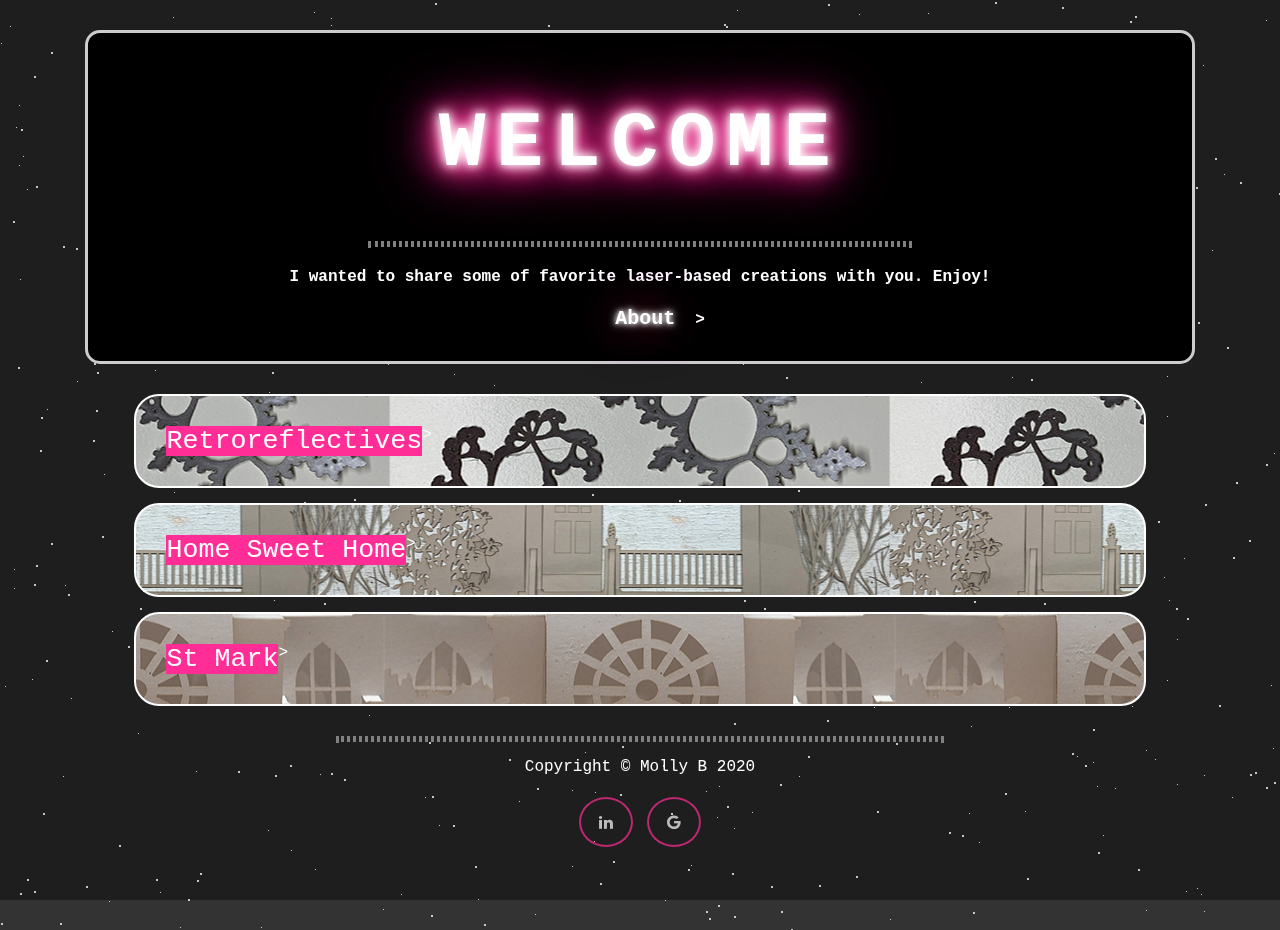
==== commit f082f939: "testingCustom" ====
--- a/index.html
+++ b/index.html
@@ -1,199 +1,70 @@
 <!DOCTYPE HTML>
 <!--
-	Binary by TEMPLATED
-	templated.co @templatedco
-	Released for free under the Creative Commons Attribution 3.0 license (templated.co/license)
+	Started 11.4.2020
+    Molly Blank, PhD
+    Test website 
+
+    Background content:
+    https://codepen.io/alexitaylor/pen/RgxJwg
 -->
+
 <html>
-	<head>
-		<title>Molly B</title>
-		<meta charset="utf-8" />
-		<meta name="viewport" content="width=device-width, initial-scale=1" />
-		<link rel="stylesheet" href="assets/css/main.css" />
-	</head>
-	<body>
+<head>
+<link rel="stylesheet" href=".\scss\particle.css">
+<link rel="stylesheet" href=".\css\style.css">
+<meta name="viewport" content="width=device-width, initial-scale=1">
+<link rel="stylesheet" href="https://cdnjs.cloudflare.com/ajax/libs/font-awesome/4.7.0/css/font-awesome.min.css">
+</head>
 
-		<!-- Header -->
-			<header id="header">
-				<a href="index.html" class="logo"><strong>Molly Blank</strong>, PhD</a>
-				<nav>
-					<a href="#menu">Menu</a>
-				</nav>
-			</header>
+<header id = "main-header">
+    <h1>WELCOME</h1>
 
-		<!-- Nav -->
-			<nav id="menu">
-				<ul class="links">
-					<li><a href="index.html">Home</a></li>
-					<li><a href="creative.html"></a>Creative Tech</li>
-					<li><a href="international.html">International</a></li>
-					<li><a href="research.html">Research + Strategy</a></li>
-					<li><a href="elements.html">Elements</a></li>
-				</ul>
-			</nav>
+	<hr>
 
-		<!-- Banner -->
-			<section id="banner">
-				<div class="inner">
-					<h1>Go, listen, and build </h1>
-					<h3> Hello! I'm Molly.</h3>
-				</div>
-			</section>
+    <p>I wanted to share some of favorite laser-based creations with you.  Enjoy! </p>
 
-		<!-- CreativeTech -->
-			<article id="CreativeTech" class="post style1">
-				<div class="image">
-					<img src="images/Ada-1.jpg" alt="" data-position="75% center" />
-				</div>
-				<div class="content">
-					<div class="inner">
-						<header>
-							<h2><a href="generic.html">Creativity in Technology</a></h2>
-						</header>
-						<p>Nullam posuere erat vel placerat rutrum. Praesent ac consectetur dui, et congue quam. Donec aliquam lacinia condimentum. Integer porta massa sapien, commodo sodales diam suscipit vitae. Aliquam quis felis sed urna semper semper. Phasellus eu scelerisque mi. Vivamus aliquam nisl libero, sit amet scelerisque ligula laoreet vel.</p>
-						<ul class="actions">
-							<li><a href="generic.html" class="button alt">Read More</a></li>
-						</ul>
-					</div>
-					<div class="postnav">
-						<a href="#" class="prev disabled"><span class="icon fa-chevron-up"></span></a>
-						<a href="#two" class="scrolly next"><span class="icon fa-chevron-down"></span></a>
-					</div>
-				</div>
-			</article>
+    <nav id = "navbar"> 
+        <ul>
+            <li> <a href = "about.html">About</a>> </li>
+        </ul>
+    </nav>
+</header>
 
-		<!-- International Work -->
-			<article id="International Work" class="post invert style1 alt">
-				<div class="image">
-					<img src="images/iquitos1.jpg" alt="" data-position="10% center" />
-				</div>
-				<div class="content">
-					<div class="inner">
-						<header>
-							<h2><a href="generic.html">Worldwide Research Strategy</a></h2>
-						</header>
-						<p>Nullam posuere erat vel placerat rutrum. Praesent ac consectetur dui, et congue quam. Donec aliquam lacinia condimentum. Integer porta massa sapien, commodo sodales diam suscipit vitae. Aliquam quis felis sed urna semper semper. Phasellus eu scelerisque mi. Vivamus aliquam nisl libero, sit amet scelerisque ligula laoreet vel.</p>
-						<ul class="actions">
-							<li><a href="generic.html" class="button alt">Read More</a></li>
-						</ul>
-					</div>
-					<div class="postnav">
-						<a href="#one" class="scrolly prev"><span class="icon fa-chevron-up"></span></a>
-						<a href="#three" class="scrolly next"><span class="icon fa-chevron-down"></span></a>
-					</div>
-				</div>
-			</article>
+<body>
 
-		<!-- Research Strategy -->
-			<article id="three" class="post style2">
-				<div class="image">
-					<img src="images/nairobiTeam.jpg" alt="" data-position="80% center" />
-				</div>
-				<div class="content">
-					<div class="inner">
-						<header>
-							<h2><a href="generic.html">International Collaboration</a></h2>
-							<p class="info">3 days ago by <a href="#">Jane Doe</a></p>
-						</header>
-						<p>Nullam posuere erat vel placerat rutrum. Praesent ac consectetur dui, et congue quam. Donec aliquam lacinia condimentum. Integer porta massa sapien, commodo sodales diam suscipit vitae. Aliquam quis felis sed urna semper semper. Phasellus eu scelerisque mi. Vivamus aliquam nisl libero, sit amet scelerisque ligula laoreet vel.</p>
-						<ul class="actions">
-							<li><a href="generic.html" class="button alt">Read More</a></li>
-						</ul>
-					</div>
-					<div class="postnav">
-						<a href="#two" class="scrolly prev"><span class="icon fa-chevron-up"></span></a>
-						<a href="#four" class="scrolly next"><span class="icon fa-chevron-down"></span></a>
-					</div>
-				</div>
-			</article>
+    <div class="page-wrapper">
+        <section id = "showcase">
+                <div class = "box1">
+                    <a href = "retroreflectives.html">Retroreflectives</a>>    
+                </div>
+                <div class = "box3">
+                    <a href = "homeSweetHome.html">Home Sweet Home</a>>
+                </div>
+                <div class = "box4">
+                    <a href = "stMark.html">St Mark</a>>
+                </div>
+        </section>
 
-		<!-- Build -->
-			<article id="four" class="post invert style2 alt">
-				<div class="image">
-					<img src="images/pic14.jpg" alt="" data-position="60% center" />
-				</div>
-				<div class="content">
-					<div class="inner">
-						<header>
-							<h2><a href="generic.html">Adipiscing sed urna</a></h2>
-							<p class="info">3 days ago by <a href="#">Jane Doe</a></p>
-						</header>
-						<p>Nullam posuere erat vel placerat rutrum. Praesent ac consectetur dui, et congue quam. Donec aliquam lacinia condimentum. Integer porta massa sapien, commodo sodales diam suscipit vitae. Aliquam quis felis sed urna semper semper. Phasellus eu scelerisque mi. Vivamus aliquam nisl libero, sit amet scelerisque ligula laoreet vel.</p>
-						<ul class="actions">
-							<li><a href="generic.html" class="button alt">Read More</a></li>
-						</ul>
-					</div>
-					<div class="postnav">
-						<a href="#three" class="scrolly prev"><span class="icon fa-chevron-up"></span></a>
-						<a href="#five" class="scrolly next"><span class="icon fa-chevron-down"></span></a>
-					</div>
-				</div>
-			</article>
+    </div>
 
-		<!-- Art -->
-			<article id="five" class="post style3">
-				<div class="image">
-					<img src="images/pic13.jpg" alt="" data-position="5% center" />
-				</div>
-				<div class="content">
-					<div class="inner">
-						<header>
-							<h2><a href="generic.html">Interdum et rutrum</a></h2>
-							<p class="info">3 days ago by <a href="#">Jane Doe</a></p>
-						</header>
-						<p>Nullam posuere erat vel placerat rutrum. Praesent ac consectetur dui, et congue quam. Donec aliquam lacinia condimentum. Integer porta massa sapien, commodo sodales diam suscipit vitae. Aliquam quis felis sed urna semper semper. Phasellus eu scelerisque mi. Vivamus aliquam nisl libero, sit amet scelerisque ligula laoreet vel.</p>
-						<ul class="actions">
-							<li><a href="generic.html" class="button alt">Read More</a></li>
-						</ul>
-					</div>
-					<div class="postnav">
-						<a href="#four" class="scrolly prev"><span class="icon fa-chevron-up"></span></a>
-						<a href="#six" class="scrolly next"><span class="icon fa-chevron-down"></span></a>
-					</div>
-				</div>
-			</article>
+    <div class="page-bg">
+        <div class="animation-wrapper">
+            <div class="particle particle-1"></div>
+            <div class="particle particle-2"></div>
+            <div class="particle particle-3"></div>
+            <div class="particle particle-4"></div>
+        </div>
+    </div>
 
-		<!-- Education -->
-			<article id="six" class="post invert style3 alt">
-				<div class="image">
-					<img src="images/pic12.jpg" alt="" data-position="80% center" />
-				</div>
-				<div class="content">
-					<div class="inner">
-						<header>
-							<h2><a href="generic.html">Magna porta aliquam</a></h2>
-							<p class="info">3 days ago by <a href="#">Jane Doe</a></p>
-						</header>
-						<p>Nullam posuere erat vel placerat rutrum. Praesent ac consectetur dui, et congue quam. Donec aliquam lacinia condimentum. Integer porta massa sapien, commodo sodales diam suscipit vitae. Aliquam quis felis sed urna semper semper. Phasellus eu scelerisque mi. Vivamus aliquam nisl libero, sit amet scelerisque ligula laoreet vel.</p>
-						<ul class="actions">
-							<li><a href="generic.html" class="button alt">Read More</a></li>
-						</ul>
-					</div>
-					<div class="postnav">
-						<a href="#five" class="scrolly prev"><span class="icon fa-chevron-up"></span></a>
-						<a href="#" class="scrolly next disabled"><span class="icon fa-chevron-down"></span></a>
-					</div>
-				</div>
-			</article>
+</body>
 
-		<!-- Footer -->
-			<footer id="footer">
-				<ul class="icons">
-					<li><a href="#" class="icon fa-twitter"><span class="label">Twitter</span></a></li>
-					<li><a href="#" class="icon fa-facebook"><span class="label">Facebook</span></a></li>
-					<li><a href="#" class="icon fa-instagram"><span class="label">Instagram</span></a></li>
-				</ul>
-				<div class="copyright">
-					&copy; Untitled. Design: <a href="https://templated.co">TEMPLATED</a>. Images: <a href="https://unsplash.com">Unsplash</a>.
-				</div>
-			</footer>
+<footer id = "main-footer">
+    <hr>
+    <p> Copyright &copy; Molly B 2020 </p>
+    <a href="https://www.linkedin.com/in/molly-blank/"  target="_blank" class="fa fa-linkedin"></a>
+    <a href="https://scholar.google.com/citations?user=Yv953MwAAAAJ&hl=en"  target="_blank" class="fa fa-google"></a>
 
-		<!-- Scripts -->
-			<script src="assets/js/jquery.min.js"></script>
-			<script src="assets/js/jquery.scrolly.min.js"></script>
-			<script src="assets/js/skel.min.js"></script>
-			<script src="assets/js/util.js"></script>
-			<script src="assets/js/main.js"></script>
+</footer>
 
-	</body>
+
 </html>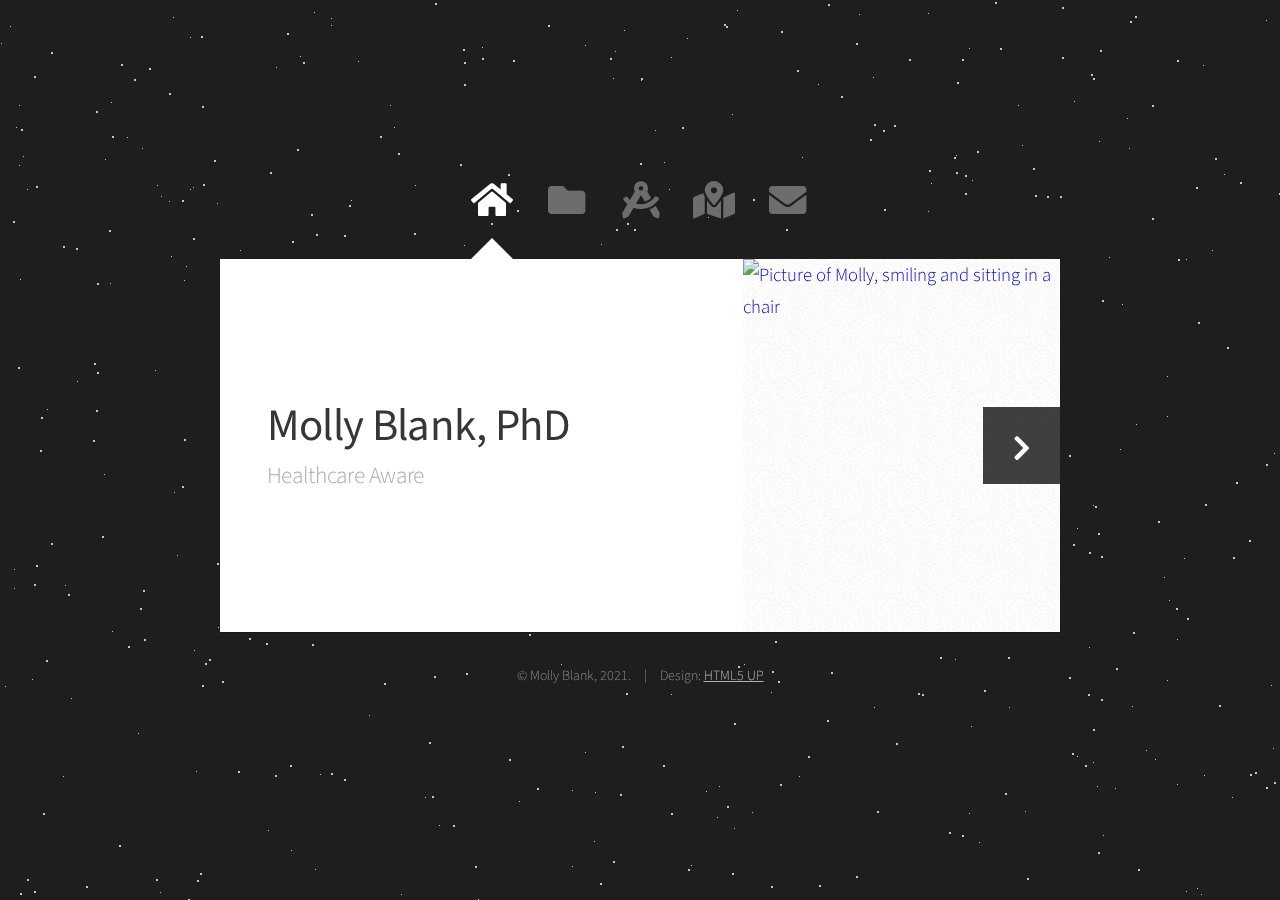
==== commit 7ae51d9d: "init" ====
--- a/index.html
+++ b/index.html
@@ -1,70 +1,160 @@
 <!DOCTYPE HTML>
 <!--
-	Started 11.4.2020
-    Molly Blank, PhD
-    Test website 
+	Astral by HTML5 UP
+	html5up.net | @ajlkn
+	Free for personal and commercial use under the CCA 3.0 license (html5up.net/license)
+-->
+<html>
+	<head>
+		<title>Astral by HTML5 UP</title>
+		<meta charset="utf-8" />
+		<meta name="viewport" content="width=device-width, initial-scale=1, user-scalable=no" />
+		<link rel="stylesheet" href="assets/css/main.css" />
+		<link rel="stylesheet" href=".\scss\particle.css" />
+		<link rel="stylesheet" href=".\css\gallery.css" />
+		<noscript><link rel="stylesheet" href="assets/css/noscript.css" /></noscript>
+	</head>
+	<body class="is-preload">
 
-    Background content:
-    https://codepen.io/alexitaylor/pen/RgxJwg
--->
+		<!-- Wrapper-->
+			<div id="wrapper">
 
-<html>
-<head>
-<link rel="stylesheet" href=".\scss\particle.css">
-<link rel="stylesheet" href=".\css\style.css">
-<meta name="viewport" content="width=device-width, initial-scale=1">
-<link rel="stylesheet" href="https://cdnjs.cloudflare.com/ajax/libs/font-awesome/4.7.0/css/font-awesome.min.css">
-</head>
+				<!-- Nav -->
+					<nav id="nav">
+						<a href="#" class="icon solid fa-home"><span>Home</span></a>
+						<a href="#work" class="icon solid fa-folder"><span>Work</span></a>
+						<a href="#play" class="icon solid fa-drafting-compass"><span>Play</span></a>
+						<a href="#travel" class="icon solid fa-map-marked-alt"><span>International</span></a>
+						<a href="#contact" class="icon solid fa-envelope"><span>Contact</span></a>
+					</nav>
 
-<header id = "main-header">
-    <h1>WELCOME</h1>
+				<!-- Main -->
+					<div id="main">
+						<div class="page-bg">
+							<div class="animation-wrapper">
+								<div class="particle particle-1"></div>
+								<div class="particle particle-2"></div>
+								<div class="particle particle-3"></div>
+								<div class="particle particle-4"></div>
+							</div>
+						</div>
 
-	<hr>
+						<!-- Me -->
+							<article id="home" class="panel intro">
+								<header>
+									<h1>Molly Blank, PhD</h1>
+									<p>Healthcare Aware</p>
+								</header>
+								<a href="#work" class="jumplink pic">
+									<span class="arrow icon solid fa-chevron-right"><span>See my work</span></span>
+									<img src="images/portfolio2.jpg" alt="Picture of Molly, smiling and sitting in a chair" />
+								</a>
+							</article>
 
-    <p>I wanted to share some of favorite laser-based creations with you.  Enjoy! </p>
+						<!-- Work -->
+							<article id="work" class="panel">
+								<header>
+									<h2>Work</h2>
+								</header>
+								<p>
+									Phasellus enim sapien, blandit ullamcorper elementum eu, condimentum eu elit.
+									Vestibulum ante ipsum primis in faucibus orci luctus et ultrices posuere cubilia
+									luctus elit eget interdum.
+								</p>
+								<section>
+									<div class="row">
+										<div class="col-4 col-6-medium col-12-small">
+											<a href="#" class="image fit"><img src="images/pic01.jpg" alt=""></a>
+										</div>
+										<div class="col-4 col-6-medium col-12-small">
+											<a href="#" class="image fit"><img src="images/pic02.jpg" alt=""></a>
+										</div>
+										<div class="col-4 col-6-medium col-12-small">
+											<a href="#" class="image fit"><img src="images/pic03.jpg" alt=""></a>
+										</div>
+										<div class="col-4 col-6-medium col-12-small">
+											<a href="#" class="image fit"><img src="images/pic04.jpg" alt=""></a>
+										</div>
+										<div class="col-4 col-6-medium col-12-small">
+											<a href="#" class="image fit"><img src="images/pic05.jpg" alt=""></a>
+										</div>
+										<div class="col-4 col-6-medium col-12-small">
+											<a href="#" class="image fit"><img src="images/pic06.jpg" alt=""></a>
+										</div>
+										<div class="col-4 col-6-medium col-12-small">
+											<a href="#" class="image fit"><img src="images/pic07.jpg" alt=""></a>
+										</div>
+										<div class="col-4 col-6-medium col-12-small">
+											<a href="#" class="image fit"><img src="images/pic08.jpg" alt=""></a>
+										</div>
+										<div class="col-4 col-6-medium col-12-small">
+											<a href="#" class="image fit"><img src="images/pic09.jpg" alt=""></a>
+										</div>
+										<div class="col-4 col-6-medium col-12-small">
+											<a href="#" class="image fit"><img src="images/pic10.jpg" alt=""></a>
+										</div>
+										<div class="col-4 col-6-medium col-12-small">
+											<a href="#" class="image fit"><img src="images/pic11.jpg" alt=""></a>
+										</div>
+										<div class="col-4 col-6-medium col-12-small">
+											<a href="#" class="image fit"><img src="images/pic12.jpg" alt=""></a>
+										</div>
+									</div>
+								</section>
+							</article>
 
-    <nav id = "navbar"> 
-        <ul>
-            <li> <a href = "about.html">About</a>> </li>
-        </ul>
-    </nav>
-</header>
+						<!-- Play -->
+							<article id="play" class="panel">
+								<header>
+									<h2>Make / Build / Play </h2>
+								</header>
+								<p>
+									When you're a hammer, everything looks like a nail. 
+									When you're a laser cutter, everything looks flammable. 
+									But hey, it's a dry heat. 
+								</p>
+								
+							</article>
 
-<body>
+						<!-- International -->
+						<article id="travel" class="panel">
+							<header>
+								<h2>Working worldwide</h2>
+							</header>
+							<p>
+								When you're a hammer, everything looks like a nail. 
+								When you're a laser cutter, everything looks flammable. 
+								But hey, it's a dry heat. 
+							</p>
+							
+						</article>
 
-    <div class="page-wrapper">
-        <section id = "showcase">
-                <div class = "box1">
-                    <a href = "retroreflectives.html">Retroreflectives</a>>    
-                </div>
-                <div class = "box3">
-                    <a href = "homeSweetHome.html">Home Sweet Home</a>>
-                </div>
-                <div class = "box4">
-                    <a href = "stMark.html">St Mark</a>>
-                </div>
-        </section>
+						<!-- Contact -->
+						<article id="contact" class="panel">
+							<header>
+								<h2>Say hello </h2>
+							</header>
 
-    </div>
+							
+						</article>
 
-    <div class="page-bg">
-        <div class="animation-wrapper">
-            <div class="particle particle-1"></div>
-            <div class="particle particle-2"></div>
-            <div class="particle particle-3"></div>
-            <div class="particle particle-4"></div>
-        </div>
-    </div>
+					</div>
 
-</body>
+				<!-- Footer -->
+					<div id="footer">
+						<ul class="copyright">
+							<li>&copy; Molly Blank, 2021.</li><li>Design: <a href="http://html5up.net">HTML5 UP</a></li>
+						</ul>
+					</div>
 
-<footer id = "main-footer">
-    <hr>
-    <p> Copyright &copy; Molly B 2020 </p>
-    <a href="https://www.linkedin.com/in/molly-blank/"  target="_blank" class="fa fa-linkedin"></a>
-    <a href="https://scholar.google.com/citations?user=Yv953MwAAAAJ&hl=en"  target="_blank" class="fa fa-google"></a>
+			</div>
 
-</footer>
+		<!-- Scripts -->
+			<script src="assets/js/jquery.min.js"></script>
+			<script src="assets/js/browser.min.js"></script>
+			<script src="assets/js/breakpoints.min.js"></script>
+			<script src="assets/js/util.js"></script>
+			<script src="assets/js/main.js"></script>
 
-
+	</body>
 </html>--- a/assets/css/main.css
+++ b/assets/css/main.css
@@ -0,0 +1,2196 @@
+@import url("https://fonts.googleapis.com/css?family=Source+Sans+Pro:300,400,300italic,400italic");
+@import url("fontawesome-all.min.css");
+
+/*
+	Astral by HTML5 UP
+	html5up.net | @ajlkn
+	Free for personal and commercial use under the CCA 3.0 license (html5up.net/license)
+*/
+
+html, body, div, span, applet, object,
+iframe, h1, h2, h3, h4, h5, h6, p, blockquote,
+pre, a, abbr, acronym, address, big, cite,
+code, del, dfn, em, img, ins, kbd, q, s, samp,
+small, strike, strong, sub, sup, tt, var, b,
+u, i, center, dl, dt, dd, ol, ul, li, fieldset,
+form, label, legend, table, caption, tbody,
+tfoot, thead, tr, th, td, article, aside,
+canvas, details, embed, figure, figcaption,
+footer, header, hgroup, menu, nav, output, ruby,
+section, summary, time, mark, audio, video {
+	margin: 0;
+	padding: 0;
+	border: 0;
+	font-size: 100%;
+	font: inherit;
+	vertical-align: baseline;}
+
+article, aside, details, figcaption, figure,
+footer, header, hgroup, menu, nav, section {
+	display: block;}
+
+body {
+	line-height: 1;
+}
+
+ol, ul {
+	list-style: none;
+}
+
+blockquote, q {
+	quotes: none;
+}
+
+	blockquote:before, blockquote:after, q:before, q:after {
+		content: '';
+		content: none;
+	}
+
+table {
+	border-collapse: collapse;
+	border-spacing: 0;
+}
+
+body {
+	-webkit-text-size-adjust: none;
+}
+
+mark {
+	background-color: transparent;
+	color: inherit;
+}
+
+input::-moz-focus-inner {
+	border: 0;
+	padding: 0;
+}
+
+input, select, textarea {
+	-moz-appearance: none;
+	-webkit-appearance: none;
+	-ms-appearance: none;
+	appearance: none;
+}
+
+/* Row */
+
+	.row {
+		display: flex;
+		flex-wrap: wrap;
+		box-sizing: border-box;
+		align-items: stretch;
+	}
+
+		.row > * {
+			box-sizing: border-box;
+		}
+
+		.row.gtr-uniform > * > :last-child {
+			margin-bottom: 0;
+		}
+
+		.row.aln-left {
+			justify-content: flex-start;
+		}
+
+		.row.aln-center {
+			justify-content: center;
+		}
+
+		.row.aln-right {
+			justify-content: flex-end;
+		}
+
+		.row.aln-top {
+			align-items: flex-start;
+		}
+
+		.row.aln-middle {
+			align-items: center;
+		}
+
+		.row.aln-bottom {
+			align-items: flex-end;
+		}
+
+		.row > .imp {
+			order: -1;
+		}
+
+		.row > .col-1 {
+			width: 8.33333%;
+		}
+
+		.row > .off-1 {
+			margin-left: 8.33333%;
+		}
+
+		.row > .col-2 {
+			width: 16.66667%;
+		}
+
+		.row > .off-2 {
+			margin-left: 16.66667%;
+		}
+
+		.row > .col-3 {
+			width: 25%;
+		}
+
+		.row > .off-3 {
+			margin-left: 25%;
+		}
+
+		.row > .col-4 {
+			width: 33.33333%;
+		}
+
+		.row > .off-4 {
+			margin-left: 33.33333%;
+		}
+
+		.row > .col-5 {
+			width: 41.66667%;
+		}
+
+		.row > .off-5 {
+			margin-left: 41.66667%;
+		}
+
+		.row > .col-6 {
+			width: 50%;
+		}
+
+		.row > .off-6 {
+			margin-left: 50%;
+		}
+
+		.row > .col-7 {
+			width: 58.33333%;
+		}
+
+		.row > .off-7 {
+			margin-left: 58.33333%;
+		}
+
+		.row > .col-8 {
+			width: 66.66667%;
+		}
+
+		.row > .off-8 {
+			margin-left: 66.66667%;
+		}
+
+		.row > .col-9 {
+			width: 75%;
+		}
+
+		.row > .off-9 {
+			margin-left: 75%;
+		}
+
+		.row > .col-10 {
+			width: 83.33333%;
+		}
+
+		.row > .off-10 {
+			margin-left: 83.33333%;
+		}
+
+		.row > .col-11 {
+			width: 91.66667%;
+		}
+
+		.row > .off-11 {
+			margin-left: 91.66667%;
+		}
+
+		.row > .col-12 {
+			width: 100%;
+		}
+
+		.row > .off-12 {
+			margin-left: 100%;
+		}
+
+		.row.gtr-0 {
+			margin-top: 0em;
+			margin-left: 0em;
+		}
+
+			.row.gtr-0 > * {
+				padding: 0em 0 0 0em;
+			}
+
+			.row.gtr-0.gtr-uniform {
+				margin-top: 0em;
+			}
+
+				.row.gtr-0.gtr-uniform > * {
+					padding-top: 0em;
+				}
+
+		.row.gtr-25 {
+			margin-top: -0.3125em;
+			margin-left: -0.3125em;
+		}
+
+			.row.gtr-25 > * {
+				padding: 0.3125em 0 0 0.3125em;
+			}
+
+			.row.gtr-25.gtr-uniform {
+				margin-top: -0.3125em;
+			}
+
+				.row.gtr-25.gtr-uniform > * {
+					padding-top: 0.3125em;
+				}
+
+		.row.gtr-50 {
+			margin-top: -0.625em;
+			margin-left: -0.625em;
+		}
+
+			.row.gtr-50 > * {
+				padding: 0.625em 0 0 0.625em;
+			}
+
+			.row.gtr-50.gtr-uniform {
+				margin-top: -0.625em;
+			}
+
+				.row.gtr-50.gtr-uniform > * {
+					padding-top: 0.625em;
+				}
+
+		.row {
+			margin-top: -1.25em;
+			margin-left: -1.25em;
+		}
+
+			.row > * {
+				padding: 1.25em 0 0 1.25em;
+			}
+
+			.row.gtr-uniform {
+				margin-top: -1.25em;
+			}
+
+				.row.gtr-uniform > * {
+					padding-top: 1.25em;
+				}
+
+		.row.gtr-150 {
+			margin-top: -1.875em;
+			margin-left: -1.875em;
+		}
+
+			.row.gtr-150 > * {
+				padding: 1.875em 0 0 1.875em;
+			}
+
+			.row.gtr-150.gtr-uniform {
+				margin-top: -1.875em;
+			}
+
+				.row.gtr-150.gtr-uniform > * {
+					padding-top: 1.875em;
+				}
+
+		.row.gtr-200 {
+			margin-top: -2.5em;
+			margin-left: -2.5em;
+		}
+
+			.row.gtr-200 > * {
+				padding: 2.5em 0 0 2.5em;
+			}
+
+			.row.gtr-200.gtr-uniform {
+				margin-top: -2.5em;
+			}
+
+				.row.gtr-200.gtr-uniform > * {
+					padding-top: 2.5em;
+				}
+
+		@media screen and (max-width: 1680px) {
+
+			.row {
+				display: flex;
+				flex-wrap: wrap;
+				box-sizing: border-box;
+				align-items: stretch;
+			}
+
+				.row > * {
+					box-sizing: border-box;
+				}
+
+				.row.gtr-uniform > * > :last-child {
+					margin-bottom: 0;
+				}
+
+				.row.aln-left {
+					justify-content: flex-start;
+				}
+
+				.row.aln-center {
+					justify-content: center;
+				}
+
+				.row.aln-right {
+					justify-content: flex-end;
+				}
+
+				.row.aln-top {
+					align-items: flex-start;
+				}
+
+				.row.aln-middle {
+					align-items: center;
+				}
+
+				.row.aln-bottom {
+					align-items: flex-end;
+				}
+
+				.row > .imp-xlarge {
+					order: -1;
+				}
+
+				.row > .col-1-xlarge {
+					width: 8.33333%;
+				}
+
+				.row > .off-1-xlarge {
+					margin-left: 8.33333%;
+				}
+
+				.row > .col-2-xlarge {
+					width: 16.66667%;
+				}
+
+				.row > .off-2-xlarge {
+					margin-left: 16.66667%;
+				}
+
+				.row > .col-3-xlarge {
+					width: 25%;
+				}
+
+				.row > .off-3-xlarge {
+					margin-left: 25%;
+				}
+
+				.row > .col-4-xlarge {
+					width: 33.33333%;
+				}
+
+				.row > .off-4-xlarge {
+					margin-left: 33.33333%;
+				}
+
+				.row > .col-5-xlarge {
+					width: 41.66667%;
+				}
+
+				.row > .off-5-xlarge {
+					margin-left: 41.66667%;
+				}
+
+				.row > .col-6-xlarge {
+					width: 50%;
+				}
+
+				.row > .off-6-xlarge {
+					margin-left: 50%;
+				}
+
+				.row > .col-7-xlarge {
+					width: 58.33333%;
+				}
+
+				.row > .off-7-xlarge {
+					margin-left: 58.33333%;
+				}
+
+				.row > .col-8-xlarge {
+					width: 66.66667%;
+				}
+
+				.row > .off-8-xlarge {
+					margin-left: 66.66667%;
+				}
+
+				.row > .col-9-xlarge {
+					width: 75%;
+				}
+
+				.row > .off-9-xlarge {
+					margin-left: 75%;
+				}
+
+				.row > .col-10-xlarge {
+					width: 83.33333%;
+				}
+
+				.row > .off-10-xlarge {
+					margin-left: 83.33333%;
+				}
+
+				.row > .col-11-xlarge {
+					width: 91.66667%;
+				}
+
+				.row > .off-11-xlarge {
+					margin-left: 91.66667%;
+				}
+
+				.row > .col-12-xlarge {
+					width: 100%;
+				}
+
+				.row > .off-12-xlarge {
+					margin-left: 100%;
+				}
+
+				.row.gtr-0 {
+					margin-top: 0em;
+					margin-left: 0em;
+				}
+
+					.row.gtr-0 > * {
+						padding: 0em 0 0 0em;
+					}
+
+					.row.gtr-0.gtr-uniform {
+						margin-top: 0em;
+					}
+
+						.row.gtr-0.gtr-uniform > * {
+							padding-top: 0em;
+						}
+
+				.row.gtr-25 {
+					margin-top: -0.3125em;
+					margin-left: -0.3125em;
+				}
+
+					.row.gtr-25 > * {
+						padding: 0.3125em 0 0 0.3125em;
+					}
+
+					.row.gtr-25.gtr-uniform {
+						margin-top: -0.3125em;
+					}
+
+						.row.gtr-25.gtr-uniform > * {
+							padding-top: 0.3125em;
+						}
+
+				.row.gtr-50 {
+					margin-top: -0.625em;
+					margin-left: -0.625em;
+				}
+
+					.row.gtr-50 > * {
+						padding: 0.625em 0 0 0.625em;
+					}
+
+					.row.gtr-50.gtr-uniform {
+						margin-top: -0.625em;
+					}
+
+						.row.gtr-50.gtr-uniform > * {
+							padding-top: 0.625em;
+						}
+
+				.row {
+					margin-top: -1.25em;
+					margin-left: -1.25em;
+				}
+
+					.row > * {
+						padding: 1.25em 0 0 1.25em;
+					}
+
+					.row.gtr-uniform {
+						margin-top: -1.25em;
+					}
+
+						.row.gtr-uniform > * {
+							padding-top: 1.25em;
+						}
+
+				.row.gtr-150 {
+					margin-top: -1.875em;
+					margin-left: -1.875em;
+				}
+
+					.row.gtr-150 > * {
+						padding: 1.875em 0 0 1.875em;
+					}
+
+					.row.gtr-150.gtr-uniform {
+						margin-top: -1.875em;
+					}
+
+						.row.gtr-150.gtr-uniform > * {
+							padding-top: 1.875em;
+						}
+
+				.row.gtr-200 {
+					margin-top: -2.5em;
+					margin-left: -2.5em;
+				}
+
+					.row.gtr-200 > * {
+						padding: 2.5em 0 0 2.5em;
+					}
+
+					.row.gtr-200.gtr-uniform {
+						margin-top: -2.5em;
+					}
+
+						.row.gtr-200.gtr-uniform > * {
+							padding-top: 2.5em;
+						}
+
+		}
+
+		@media screen and (max-width: 1280px) {
+
+			.row {
+				display: flex;
+				flex-wrap: wrap;
+				box-sizing: border-box;
+				align-items: stretch;
+			}
+
+				.row > * {
+					box-sizing: border-box;
+				}
+
+				.row.gtr-uniform > * > :last-child {
+					margin-bottom: 0;
+				}
+
+				.row.aln-left {
+					justify-content: flex-start;
+				}
+
+				.row.aln-center {
+					justify-content: center;
+				}
+
+				.row.aln-right {
+					justify-content: flex-end;
+				}
+
+				.row.aln-top {
+					align-items: flex-start;
+				}
+
+				.row.aln-middle {
+					align-items: center;
+				}
+
+				.row.aln-bottom {
+					align-items: flex-end;
+				}
+
+				.row > .imp-large {
+					order: -1;
+				}
+
+				.row > .col-1-large {
+					width: 8.33333%;
+				}
+
+				.row > .off-1-large {
+					margin-left: 8.33333%;
+				}
+
+				.row > .col-2-large {
+					width: 16.66667%;
+				}
+
+				.row > .off-2-large {
+					margin-left: 16.66667%;
+				}
+
+				.row > .col-3-large {
+					width: 25%;
+				}
+
+				.row > .off-3-large {
+					margin-left: 25%;
+				}
+
+				.row > .col-4-large {
+					width: 33.33333%;
+				}
+
+				.row > .off-4-large {
+					margin-left: 33.33333%;
+				}
+
+				.row > .col-5-large {
+					width: 41.66667%;
+				}
+
+				.row > .off-5-large {
+					margin-left: 41.66667%;
+				}
+
+				.row > .col-6-large {
+					width: 50%;
+				}
+
+				.row > .off-6-large {
+					margin-left: 50%;
+				}
+
+				.row > .col-7-large {
+					width: 58.33333%;
+				}
+
+				.row > .off-7-large {
+					margin-left: 58.33333%;
+				}
+
+				.row > .col-8-large {
+					width: 66.66667%;
+				}
+
+				.row > .off-8-large {
+					margin-left: 66.66667%;
+				}
+
+				.row > .col-9-large {
+					width: 75%;
+				}
+
+				.row > .off-9-large {
+					margin-left: 75%;
+				}
+
+				.row > .col-10-large {
+					width: 83.33333%;
+				}
+
+				.row > .off-10-large {
+					margin-left: 83.33333%;
+				}
+
+				.row > .col-11-large {
+					width: 91.66667%;
+				}
+
+				.row > .off-11-large {
+					margin-left: 91.66667%;
+				}
+
+				.row > .col-12-large {
+					width: 100%;
+				}
+
+				.row > .off-12-large {
+					margin-left: 100%;
+				}
+
+				.row.gtr-0 {
+					margin-top: 0em;
+					margin-left: 0em;
+				}
+
+					.row.gtr-0 > * {
+						padding: 0em 0 0 0em;
+					}
+
+					.row.gtr-0.gtr-uniform {
+						margin-top: 0em;
+					}
+
+						.row.gtr-0.gtr-uniform > * {
+							padding-top: 0em;
+						}
+
+				.row.gtr-25 {
+					margin-top: -0.3125em;
+					margin-left: -0.3125em;
+				}
+
+					.row.gtr-25 > * {
+						padding: 0.3125em 0 0 0.3125em;
+					}
+
+					.row.gtr-25.gtr-uniform {
+						margin-top: -0.3125em;
+					}
+
+						.row.gtr-25.gtr-uniform > * {
+							padding-top: 0.3125em;
+						}
+
+				.row.gtr-50 {
+					margin-top: -0.625em;
+					margin-left: -0.625em;
+				}
+
+					.row.gtr-50 > * {
+						padding: 0.625em 0 0 0.625em;
+					}
+
+					.row.gtr-50.gtr-uniform {
+						margin-top: -0.625em;
+					}
+
+						.row.gtr-50.gtr-uniform > * {
+							padding-top: 0.625em;
+						}
+
+				.row {
+					margin-top: -1.25em;
+					margin-left: -1.25em;
+				}
+
+					.row > * {
+						padding: 1.25em 0 0 1.25em;
+					}
+
+					.row.gtr-uniform {
+						margin-top: -1.25em;
+					}
+
+						.row.gtr-uniform > * {
+							padding-top: 1.25em;
+						}
+
+				.row.gtr-150 {
+					margin-top: -1.875em;
+					margin-left: -1.875em;
+				}
+
+					.row.gtr-150 > * {
+						padding: 1.875em 0 0 1.875em;
+					}
+
+					.row.gtr-150.gtr-uniform {
+						margin-top: -1.875em;
+					}
+
+						.row.gtr-150.gtr-uniform > * {
+							padding-top: 1.875em;
+						}
+
+				.row.gtr-200 {
+					margin-top: -2.5em;
+					margin-left: -2.5em;
+				}
+
+					.row.gtr-200 > * {
+						padding: 2.5em 0 0 2.5em;
+					}
+
+					.row.gtr-200.gtr-uniform {
+						margin-top: -2.5em;
+					}
+
+						.row.gtr-200.gtr-uniform > * {
+							padding-top: 2.5em;
+						}
+
+		}
+
+		@media screen and (max-width: 980px) {
+
+			.row {
+				display: flex;
+				flex-wrap: wrap;
+				box-sizing: border-box;
+				align-items: stretch;
+			}
+
+				.row > * {
+					box-sizing: border-box;
+				}
+
+				.row.gtr-uniform > * > :last-child {
+					margin-bottom: 0;
+				}
+
+				.row.aln-left {
+					justify-content: flex-start;
+				}
+
+				.row.aln-center {
+					justify-content: center;
+				}
+
+				.row.aln-right {
+					justify-content: flex-end;
+				}
+
+				.row.aln-top {
+					align-items: flex-start;
+				}
+
+				.row.aln-middle {
+					align-items: center;
+				}
+
+				.row.aln-bottom {
+					align-items: flex-end;
+				}
+
+				.row > .imp-medium {
+					order: -1;
+				}
+
+				.row > .col-1-medium {
+					width: 8.33333%;
+				}
+
+				.row > .off-1-medium {
+					margin-left: 8.33333%;
+				}
+
+				.row > .col-2-medium {
+					width: 16.66667%;
+				}
+
+				.row > .off-2-medium {
+					margin-left: 16.66667%;
+				}
+
+				.row > .col-3-medium {
+					width: 25%;
+				}
+
+				.row > .off-3-medium {
+					margin-left: 25%;
+				}
+
+				.row > .col-4-medium {
+					width: 33.33333%;
+				}
+
+				.row > .off-4-medium {
+					margin-left: 33.33333%;
+				}
+
+				.row > .col-5-medium {
+					width: 41.66667%;
+				}
+
+				.row > .off-5-medium {
+					margin-left: 41.66667%;
+				}
+
+				.row > .col-6-medium {
+					width: 50%;
+				}
+
+				.row > .off-6-medium {
+					margin-left: 50%;
+				}
+
+				.row > .col-7-medium {
+					width: 58.33333%;
+				}
+
+				.row > .off-7-medium {
+					margin-left: 58.33333%;
+				}
+
+				.row > .col-8-medium {
+					width: 66.66667%;
+				}
+
+				.row > .off-8-medium {
+					margin-left: 66.66667%;
+				}
+
+				.row > .col-9-medium {
+					width: 75%;
+				}
+
+				.row > .off-9-medium {
+					margin-left: 75%;
+				}
+
+				.row > .col-10-medium {
+					width: 83.33333%;
+				}
+
+				.row > .off-10-medium {
+					margin-left: 83.33333%;
+				}
+
+				.row > .col-11-medium {
+					width: 91.66667%;
+				}
+
+				.row > .off-11-medium {
+					margin-left: 91.66667%;
+				}
+
+				.row > .col-12-medium {
+					width: 100%;
+				}
+
+				.row > .off-12-medium {
+					margin-left: 100%;
+				}
+
+				.row.gtr-0 {
+					margin-top: 0em;
+					margin-left: 0em;
+				}
+
+					.row.gtr-0 > * {
+						padding: 0em 0 0 0em;
+					}
+
+					.row.gtr-0.gtr-uniform {
+						margin-top: 0em;
+					}
+
+						.row.gtr-0.gtr-uniform > * {
+							padding-top: 0em;
+						}
+
+				.row.gtr-25 {
+					margin-top: -0.3125em;
+					margin-left: -0.3125em;
+				}
+
+					.row.gtr-25 > * {
+						padding: 0.3125em 0 0 0.3125em;
+					}
+
+					.row.gtr-25.gtr-uniform {
+						margin-top: -0.3125em;
+					}
+
+						.row.gtr-25.gtr-uniform > * {
+							padding-top: 0.3125em;
+						}
+
+				.row.gtr-50 {
+					margin-top: -0.625em;
+					margin-left: -0.625em;
+				}
+
+					.row.gtr-50 > * {
+						padding: 0.625em 0 0 0.625em;
+					}
+
+					.row.gtr-50.gtr-uniform {
+						margin-top: -0.625em;
+					}
+
+						.row.gtr-50.gtr-uniform > * {
+							padding-top: 0.625em;
+						}
+
+				.row {
+					margin-top: -1.25em;
+					margin-left: -1.25em;
+				}
+
+					.row > * {
+						padding: 1.25em 0 0 1.25em;
+					}
+
+					.row.gtr-uniform {
+						margin-top: -1.25em;
+					}
+
+						.row.gtr-uniform > * {
+							padding-top: 1.25em;
+						}
+
+				.row.gtr-150 {
+					margin-top: -1.875em;
+					margin-left: -1.875em;
+				}
+
+					.row.gtr-150 > * {
+						padding: 1.875em 0 0 1.875em;
+					}
+
+					.row.gtr-150.gtr-uniform {
+						margin-top: -1.875em;
+					}
+
+						.row.gtr-150.gtr-uniform > * {
+							padding-top: 1.875em;
+						}
+
+				.row.gtr-200 {
+					margin-top: -2.5em;
+					margin-left: -2.5em;
+				}
+
+					.row.gtr-200 > * {
+						padding: 2.5em 0 0 2.5em;
+					}
+
+					.row.gtr-200.gtr-uniform {
+						margin-top: -2.5em;
+					}
+
+						.row.gtr-200.gtr-uniform > * {
+							padding-top: 2.5em;
+						}
+
+		}
+
+		@media screen and (max-width: 736px) {
+
+			.row {
+				display: flex;
+				flex-wrap: wrap;
+				box-sizing: border-box;
+				align-items: stretch;
+			}
+
+				.row > * {
+					box-sizing: border-box;
+				}
+
+				.row.gtr-uniform > * > :last-child {
+					margin-bottom: 0;
+				}
+
+				.row.aln-left {
+					justify-content: flex-start;
+				}
+
+				.row.aln-center {
+					justify-content: center;
+				}
+
+				.row.aln-right {
+					justify-content: flex-end;
+				}
+
+				.row.aln-top {
+					align-items: flex-start;
+				}
+
+				.row.aln-middle {
+					align-items: center;
+				}
+
+				.row.aln-bottom {
+					align-items: flex-end;
+				}
+
+				.row > .imp-small {
+					order: -1;
+				}
+
+				.row > .col-1-small {
+					width: 8.33333%;
+				}
+
+				.row > .off-1-small {
+					margin-left: 8.33333%;
+				}
+
+				.row > .col-2-small {
+					width: 16.66667%;
+				}
+
+				.row > .off-2-small {
+					margin-left: 16.66667%;
+				}
+
+				.row > .col-3-small {
+					width: 25%;
+				}
+
+				.row > .off-3-small {
+					margin-left: 25%;
+				}
+
+				.row > .col-4-small {
+					width: 33.33333%;
+				}
+
+				.row > .off-4-small {
+					margin-left: 33.33333%;
+				}
+
+				.row > .col-5-small {
+					width: 41.66667%;
+				}
+
+				.row > .off-5-small {
+					margin-left: 41.66667%;
+				}
+
+				.row > .col-6-small {
+					width: 50%;
+				}
+
+				.row > .off-6-small {
+					margin-left: 50%;
+				}
+
+				.row > .col-7-small {
+					width: 58.33333%;
+				}
+
+				.row > .off-7-small {
+					margin-left: 58.33333%;
+				}
+
+				.row > .col-8-small {
+					width: 66.66667%;
+				}
+
+				.row > .off-8-small {
+					margin-left: 66.66667%;
+				}
+
+				.row > .col-9-small {
+					width: 75%;
+				}
+
+				.row > .off-9-small {
+					margin-left: 75%;
+				}
+
+				.row > .col-10-small {
+					width: 83.33333%;
+				}
+
+				.row > .off-10-small {
+					margin-left: 83.33333%;
+				}
+
+				.row > .col-11-small {
+					width: 91.66667%;
+				}
+
+				.row > .off-11-small {
+					margin-left: 91.66667%;
+				}
+
+				.row > .col-12-small {
+					width: 100%;
+				}
+
+				.row > .off-12-small {
+					margin-left: 100%;
+				}
+
+				.row.gtr-0 {
+					margin-top: 0em;
+					margin-left: 0em;
+				}
+
+					.row.gtr-0 > * {
+						padding: 0em 0 0 0em;
+					}
+
+					.row.gtr-0.gtr-uniform {
+						margin-top: 0em;
+					}
+
+						.row.gtr-0.gtr-uniform > * {
+							padding-top: 0em;
+						}
+
+				.row.gtr-25 {
+					margin-top: -0.3125em;
+					margin-left: -0.3125em;
+				}
+
+					.row.gtr-25 > * {
+						padding: 0.3125em 0 0 0.3125em;
+					}
+
+					.row.gtr-25.gtr-uniform {
+						margin-top: -0.3125em;
+					}
+
+						.row.gtr-25.gtr-uniform > * {
+							padding-top: 0.3125em;
+						}
+
+				.row.gtr-50 {
+					margin-top: -0.625em;
+					margin-left: -0.625em;
+				}
+
+					.row.gtr-50 > * {
+						padding: 0.625em 0 0 0.625em;
+					}
+
+					.row.gtr-50.gtr-uniform {
+						margin-top: -0.625em;
+					}
+
+						.row.gtr-50.gtr-uniform > * {
+							padding-top: 0.625em;
+						}
+
+				.row {
+					margin-top: -1.25em;
+					margin-left: -1.25em;
+				}
+
+					.row > * {
+						padding: 1.25em 0 0 1.25em;
+					}
+
+					.row.gtr-uniform {
+						margin-top: -1.25em;
+					}
+
+						.row.gtr-uniform > * {
+							padding-top: 1.25em;
+						}
+
+				.row.gtr-150 {
+					margin-top: -1.875em;
+					margin-left: -1.875em;
+				}
+
+					.row.gtr-150 > * {
+						padding: 1.875em 0 0 1.875em;
+					}
+
+					.row.gtr-150.gtr-uniform {
+						margin-top: -1.875em;
+					}
+
+						.row.gtr-150.gtr-uniform > * {
+							padding-top: 1.875em;
+						}
+
+				.row.gtr-200 {
+					margin-top: -2.5em;
+					margin-left: -2.5em;
+				}
+
+					.row.gtr-200 > * {
+						padding: 2.5em 0 0 2.5em;
+					}
+
+					.row.gtr-200.gtr-uniform {
+						margin-top: -2.5em;
+					}
+
+						.row.gtr-200.gtr-uniform > * {
+							padding-top: 2.5em;
+						}
+
+		}
+
+/* Basic */
+
+	html {
+		box-sizing: border-box;
+	}
+
+	*, *:before, *:after {
+		box-sizing: inherit;
+	}
+/* OG background code
+	body {
+		background-image: url("images/overlay.png"), url("images/pic02.jpg");
+		background-repeat: repeat, no-repeat;
+		background-size: auto, 100% 100%;
+		background-attachment: fixed;
+		overflow-y: scroll;
+	}
+*/ 
+
+	body{
+		background-color:#000;
+	}
+
+		body.is-preload *, body.is-preload *:before, body.is-preload *:after {
+			-moz-animation: none !important;
+			-webkit-animation: none !important;
+			-ms-animation: none !important;
+			animation: none !important;
+			-moz-transition: none !important;
+			-webkit-transition: none !important;
+			-ms-transition: none !important;
+			transition: none !important;
+		}
+
+	body, input, textarea, select {
+		font-family: 'Source Sans Pro', sans-serif;
+		font-weight: 300;
+		color: #777777;
+		font-size: 20pt;
+		line-height: 1.75em;
+	}
+
+		@media screen and (max-width: 1680px) {
+
+			body, input, textarea, select {
+				font-size: 15pt;
+			}
+
+		}
+
+		@media screen and (max-width: 1280px) {
+
+			body, input, textarea, select {
+				font-size: 14pt;
+			}
+
+		}
+
+		@media screen and (max-width: 736px) {
+
+			body, input, textarea, select {
+				font-size: 12pt;
+			}
+
+		}
+
+		@media screen and (max-width: 360px) {
+
+			body, input, textarea, select {
+				font-size: 11pt;
+			}
+
+		}
+
+	strong, b, h1, h2, h3, h4, h5, h6 {
+		font-weight: 400;
+		color: #363636;
+	}
+
+	h1 {
+		font-size: 2.4em;
+		letter-spacing: -0.015em;
+	}
+
+	h2 {
+		font-size: 1.8em;
+		letter-spacing: -0.015em;
+	}
+
+	h3, h4, h5, h6 {
+		font-size: 1.25em;
+		letter-spacing: -0.015em;
+	}
+
+	@media screen and (max-width: 736px) {
+
+		h1 {
+			font-size: 1.75em;
+		}
+
+		h2 {
+			font-size: 1.375em;
+		}
+
+		h3, h4, h5, h6 {
+			font-size: 1em;
+		}
+
+	}
+
+	blockquote {
+		border-left: solid 0.5em #ddd;
+		padding: 1em 0 1em 2em;
+		font-style: italic;
+	}
+
+	em, i {
+		font-style: italic;
+	}
+
+	hr {
+		border: 0;
+		border-top: solid 1px #ddd;
+		padding: 1.5em 0 0 0;
+		margin: 1.75em 0 0 0;
+	}
+
+	sub {
+		position: relative;
+		top: 0.5em;
+		font-size: 0.8em;
+	}
+
+	sup {
+		position: relative;
+		top: -0.5em;
+		font-size: 0.8em;
+	}
+
+	br.clear {
+		clear: both;
+	}
+
+	p, ul, ol, dl, table, blockquote, form {
+		margin-bottom: 2em;
+	}
+
+/* Table */
+
+	table {
+		width: 100%;
+	}
+
+		table.default tbody tr {
+			border-bottom: solid 1px #f4f4f4;
+		}
+
+		table.default td {
+			padding: 0.5em 1em 0.5em 1em;
+		}
+
+		table.default th {
+			text-align: left;
+			font-weight: 400;
+			padding: 0.5em 1em 0.5em 1em;
+		}
+
+		table.default thead {
+			border-bottom: solid 2px #f4f4f4;
+		}
+
+/* Form */
+
+	form label {
+		display: block;
+		font-weight: 400;
+		color: #363636;
+		margin: 0 0 1em 0;
+	}
+
+	form input[type="text"],
+	form input[type="email"],
+	form input[type="password"],
+	form select,
+	form textarea {
+		-webkit-appearance: none;
+		border: 0;
+		background: #f4f4f4;
+		padding: 0.75em;
+		width: 100%;
+		-moz-transition: background-color .25s ease-in-out;
+		-webkit-transition: background-color .25s ease-in-out;
+		-ms-transition: background-color .25s ease-in-out;
+		transition: background-color .25s ease-in-out;
+	}
+
+		form input[type="text"]:focus,
+		form input[type="email"]:focus,
+		form input[type="password"]:focus,
+		form select:focus,
+		form textarea:focus {
+			background: #f8f8f8;
+		}
+
+	form input[type="text"],
+	form input[type="email"],
+	form input[type="password"],
+	form select {
+		line-height: 1.35em;
+	}
+
+	form ::-webkit-input-placeholder {
+		color: #999;
+	}
+
+	form :-moz-placeholder {
+		color: #999;
+	}
+
+	form ::-moz-placeholder {
+		color: #999;
+	}
+
+	form :-ms-input-placeholder {
+		color: #999;
+	}
+
+/* Section/Article */
+
+	section, article {
+		margin-bottom: 3em;
+	}
+
+		section > :last-child, section:last-child, article > :last-child, article:last-child {
+			margin-bottom: 0;
+		}
+
+	header {
+		margin: 0 0 1.5em 0;
+	}
+
+		header > p {
+			margin: 0.5em 0 0 0;
+			color: #aaa;
+		}
+
+		@media screen and (max-width: 736px) {
+
+			header {
+				margin: 0 0 1em 0;
+			}
+
+		}
+
+/* Image */
+
+	.image {
+		display: inline-block;
+	}
+
+		.image img {
+			display: block;
+			width: 100%;
+		}
+
+		.image.fit {
+			display: block;
+			width: 100%;
+		}
+
+		.image.featured {
+			display: block;
+			width: 100%;
+			margin: 0 0 2em 0;
+		}
+
+		.image.left {
+			float: left;
+			margin: 0 2em 2em 0;
+		}
+
+		.image.centered {
+			display: block;
+			margin: 0 0 2em 0;
+		}
+
+			.image.centered img {
+				margin: 0 auto;
+				width: auto;
+			}
+
+/* Button */
+
+	input[type="button"],
+	input[type="submit"],
+	input[type="reset"],
+	button,
+	.button {
+		-moz-transition: background-color .25s ease-in-out;
+		-webkit-transition: background-color .25s ease-in-out;
+		-ms-transition: background-color .25s ease-in-out;
+		transition: background-color .25s ease-in-out;
+		-webkit-appearance: none;
+		display: inline-block;
+		background-color: #222222;
+		color: #ffffff;
+		border: 0;
+		cursor: pointer;
+		outline: 0;
+		padding: 0.7em 1.5em 0.7em 1.5em;
+	}
+
+		input[type="button"]:hover,
+		input[type="submit"]:hover,
+		input[type="reset"]:hover,
+		button:hover,
+		.button:hover {
+			background-color: #333333;
+		}
+
+		input[type="button"]:active,
+		input[type="submit"]:active,
+		input[type="reset"]:active,
+		button:active,
+		.button:active {
+			background-color: #444444;
+		}
+
+		input[type="button"].alt,
+		input[type="submit"].alt,
+		input[type="reset"].alt,
+		button.alt,
+		.button.alt {
+			background-color: #777777;
+		}
+
+			input[type="button"].alt:hover,
+			input[type="submit"].alt:hover,
+			input[type="reset"].alt:hover,
+			button.alt:hover,
+			.button.alt:hover {
+				background-color: #888888;
+			}
+
+			input[type="button"].alt:active,
+			input[type="submit"].alt:active,
+			input[type="reset"].alt:active,
+			button.alt:active,
+			.button.alt:active {
+				background-color: #999999;
+			}
+
+		input[type="button"].small,
+		input[type="submit"].small,
+		input[type="reset"].small,
+		button.small,
+		.button.small {
+			font-size: 0.75em;
+		}
+
+		input[type="button"].large,
+		input[type="submit"].large,
+		input[type="reset"].large,
+		button.large,
+		.button.large {
+			font-size: 1.25em;
+			padding: 0.5em 1.25em 0.5em 1.25em;
+		}
+
+		input[type="button"].xlarge,
+		input[type="submit"].xlarge,
+		input[type="reset"].xlarge,
+		button.xlarge,
+		.button.xlarge {
+			font-size: 1.5em;
+			padding: 0.5em 1.25em 0.5em 1.25em;
+		}
+
+		@media screen and (max-width: 736px) {
+
+			input[type="button"],
+			input[type="submit"],
+			input[type="reset"],
+			button,
+			.button {
+				width: 100%;
+			}
+
+		}
+
+/* List */
+
+	ul {
+		list-style: disc;
+		padding-left: 1em;
+	}
+
+		ul li {
+			padding-left: 0.5em;
+		}
+
+	ol {
+		list-style: decimal;
+		padding-left: 1.25em;
+	}
+
+		ol li {
+			padding-left: 0.25em;
+		}
+
+/* Actions */
+
+	ul.actions {
+		list-style: none;
+		padding-left: 0;
+	}
+
+		ul.actions li {
+			display: inline-block;
+			padding-left: 0;
+			margin: 0 0 0 0.5em;
+		}
+
+			ul.actions li:first-child {
+				margin-left: 0;
+			}
+
+		@media screen and (max-width: 736px) {
+
+			ul.actions li {
+				display: block;
+				margin: 0.75em 0 0 0;
+			}
+
+				ul.actions li:first-child {
+					margin-top: 0;
+				}
+
+		}
+
+/* Icons */
+
+	.icon {
+		text-decoration: none;
+		position: relative;
+		text-decoration: none;
+	}
+
+		.icon:before {
+			-moz-osx-font-smoothing: grayscale;
+			-webkit-font-smoothing: antialiased;
+			display: inline-block;
+			font-style: normal;
+			font-variant: normal;
+			text-rendering: auto;
+			line-height: 1;
+			text-transform: none !important;
+			font-family: 'Font Awesome 5 Free';
+			font-weight: 400;
+		}
+
+		.icon.solid:before {
+			font-weight: 900;
+		}
+
+		.icon.brands:before {
+			font-family: 'Font Awesome 5 Brands';
+		}
+
+		.icon:before {
+			line-height: inherit;
+		}
+
+		.icon > .label {
+			display: none;
+		}
+
+/* Nav */
+
+	#nav {
+		text-align: center;
+		height: 4.25em;
+		cursor: default;
+	}
+
+		#nav a {
+			position: relative;
+			display: inline-block;
+			color: #ffffff;
+			width: 1em;
+			height: 1em;
+			line-height: 0.9em;
+			font-size: 2.5em;
+			margin: 0 0.25em 0 0.25em;
+			opacity: 0.35;
+			outline: 0;
+			-moz-transition: opacity .25s ease-in-out;
+			-webkit-transition: opacity .25s ease-in-out;
+			-ms-transition: opacity .25s ease-in-out;
+			transition: opacity .25s ease-in-out;
+		}
+
+			#nav a.icon:before {
+				padding-right: 0;
+			}
+
+			#nav a:before {
+				font-size: 0.8em;
+			}
+
+			#nav a:after {
+				content: '';
+				display: block;
+				position: absolute;
+				left: 50%;
+				bottom: -0.75em;
+				margin-left: -0.5em;
+				border-bottom: solid 0em #ffffff;
+				border-left: solid 0.5em transparent;
+				border-right: solid 0.5em transparent;
+				-moz-transition: border-bottom-width .25s ease-in-out;
+				-webkit-transition: border-bottom-width .25s ease-in-out;
+				-ms-transition: border-bottom-width .25s ease-in-out;
+				transition: border-bottom-width .25s ease-in-out;
+			}
+
+			#nav a span {
+				display: block;
+				position: absolute;
+				background: #222222;
+				color: #ffffff;
+				top: -2.75em;
+				font-size: 0.3em;
+				height: 2.25em;
+				line-height: 2.25em;
+				left: 50%;
+				opacity: 0;
+				-moz-transition: opacity .25s ease-in-out;
+				-webkit-transition: opacity .25s ease-in-out;
+				-ms-transition: opacity .25s ease-in-out;
+				transition: opacity .25s ease-in-out;
+				width: 5.5em;
+				margin-left: -2.75em;
+			}
+
+				#nav a span:after {
+					content: '';
+					display: block;
+					position: absolute;
+					bottom: -0.4em;
+					left: 50%;
+					margin-left: -0.6em;
+					border-top: solid 0.6em #222222;
+					border-left: solid 0.6em transparent;
+					border-right: solid 0.6em transparent;
+				}
+
+			#nav a:hover {
+				opacity: 1.0;
+			}
+
+				#nav a:hover span {
+					opacity: 1.0;
+				}
+
+			#nav a.active {
+				opacity: 1.0;
+			}
+
+				#nav a.active:after {
+					border-bottom-width: 0.5em;
+				}
+
+		@media screen and (max-width: 980px) {
+
+			#nav a span {
+				display: none;
+			}
+
+		}
+
+/* Wrapper */
+
+	#wrapper {
+		width: 45em;
+		margin: 0 auto;
+		min-height: 100vh;
+		max-width: 100%;
+		padding: 4em 0;
+		display: -moz-flex;
+		display: -webkit-flex;
+		display: -ms-flex;
+		display: flex;
+		-moz-flex-direction: column;
+		-webkit-flex-direction: column;
+		-ms-flex-direction: column;
+		flex-direction: column;
+		-moz-align-items: center;
+		-webkit-align-items: center;
+		-ms-align-items: center;
+		align-items: center;
+		-moz-justify-content: center;
+		-webkit-justify-content: center;
+		-ms-justify-content: center;
+		justify-content: center;
+		-moz-transition: opacity 1s ease-in-out;
+		-webkit-transition: opacity 1s ease-in-out;
+		-ms-transition: opacity 1s ease-in-out;
+		transition: opacity 1s ease-in-out;
+	}
+
+		body.is-preload #wrapper {
+			opacity: 0;
+		}
+
+		@media screen and (max-width: 1280px) {
+
+			#wrapper {
+				padding: 3em 0;
+				max-width: calc(100% - 6em);
+			}
+
+		}
+
+		@media screen and (max-width: 980px) {
+
+			#wrapper {
+				padding: 1.5em 0;
+				max-width: calc(100% - 8em);
+			}
+
+		}
+
+		@media screen and (max-width: 736px) {
+
+			#wrapper {
+				padding: 1em 0;
+				max-width: calc(100% - 2em);
+			}
+
+		}
+
+		@media screen and (max-width: 360px) {
+
+			#wrapper {
+				padding: 1em 0;
+				max-width: 100%;
+			}
+
+		}
+
+/* Main */
+
+	#main {
+		position: relative;
+		overflow: hidden;
+		width: 100%;
+		background: #ffffff;
+		box-shadow: 0px 1px 0px 0px rgba(0, 0, 0, 0.25);
+		-moz-transition: min-height 0.5s ease-in-out, max-height 0.5s ease-in-out;
+		-webkit-transition: min-height 0.5s ease-in-out, max-height 0.5s ease-in-out;
+		-ms-transition: min-height 0.5s ease-in-out, max-height 0.5s ease-in-out;
+		transition: min-height 0.5s ease-in-out, max-height 0.5s ease-in-out;
+	}
+
+		#main > .panel {
+			-moz-transition: opacity 0.25s ease-in-out;
+			-webkit-transition: opacity 0.25s ease-in-out;
+			-ms-transition: opacity 0.25s ease-in-out;
+			transition: opacity 0.25s ease-in-out;
+			margin-bottom: 0;
+			position: relative;
+			padding: 3.5em 2.5em 2.5em 2.5em;
+			width: 100%;
+		}
+
+			#main > .panel.inactive {
+				opacity: 0;
+			}
+
+			@media screen and (max-width: 736px) {
+
+				#main > .panel {
+					padding: 2em 1.5em 1.5em 1.5em;
+				}
+
+			}
+
+			#main > .panel.intro {
+				padding: 0;
+				height: 20em;
+				display: -moz-flex;
+				display: -webkit-flex;
+				display: -ms-flex;
+				display: flex;
+				-moz-flex-direction: row;
+				-webkit-flex-direction: row;
+				-ms-flex-direction: row;
+				flex-direction: row;
+				-moz-align-items: center;
+				-webkit-align-items: center;
+				-ms-align-items: center;
+				align-items: center;
+			}
+
+				#main > .panel.intro .pic {
+					text-decoration: none;
+					position: relative;
+					-moz-flex-grow: 0;
+					-webkit-flex-grow: 0;
+					-ms-flex-grow: 0;
+					flex-grow: 0;
+					-moz-flex-shrink: 0;
+					-webkit-flex-shrink: 0;
+					-ms-flex-shrink: 0;
+					flex-shrink: 0;
+					width: 17em;
+					height: 100%;
+				}
+
+					#main > .panel.intro .pic:before {
+						content: '';
+						position: absolute;
+						top: 0;
+						left: 0;
+						background: url("images/overlay.png");
+						width: 100%;
+						height: 100%;
+						z-index: 1;
+					}
+
+					#main > .panel.intro .pic img {
+						position: relative;
+						display: block;
+						position: absolute;
+						top: 0;
+						left: 0;
+						width: 100%;
+						height: 100%;
+						-moz-object-fit: cover;
+						-webkit-object-fit: cover;
+						-ms-object-fit: cover;
+						object-fit: cover;
+						-moz-object-position: center;
+						-webkit-object-position: center;
+						-ms-object-position: center;
+						object-position: center;
+					}
+
+					#main > .panel.intro .pic .arrow {
+						display: block;
+						position: absolute;
+						right: 0;
+						top: 50%;
+						margin-top: -1.375em;
+						width: 2.75em;
+						height: 2.75em;
+						background: #000;
+						background: rgba(0, 0, 0, 0.75);
+						color: #ffffff;
+						text-align: center;
+						line-height: 2.75em;
+						font-size: 1.5em;
+						z-index: 1;
+						-moz-transition: width .15s ease-in-out, padding-right .15s ease-in-out;
+						-webkit-transition: width .15s ease-in-out, padding-right .15s ease-in-out;
+						-ms-transition: width .15s ease-in-out, padding-right .15s ease-in-out;
+						transition: width .15s ease-in-out, padding-right .15s ease-in-out;
+					}
+
+						#main > .panel.intro .pic .arrow:before {
+							position: relative;
+							padding-right: 0;
+							top: 0.125em;
+						}
+
+						#main > .panel.intro .pic .arrow span {
+							display: block;
+							text-indent: -9999px;
+						}
+
+					#main > .panel.intro .pic:hover .arrow {
+						width: 3em;
+						padding-right: 0.25em;
+					}
+
+				#main > .panel.intro header {
+					-moz-flex-grow: 1;
+					-webkit-flex-grow: 1;
+					-ms-flex-grow: 1;
+					flex-grow: 1;
+					-moz-flex-shrink: 1;
+					-webkit-flex-shrink: 1;
+					-ms-flex-shrink: 1;
+					flex-shrink: 1;
+					padding: 3.5em 2.5em;
+					margin-bottom: 0;
+					width: 100%;
+				}
+
+					#main > .panel.intro header h1 {
+						line-height: 1.25em;
+						margin-bottom: 0;
+					}
+
+					#main > .panel.intro header p {
+						letter-spacing: -0.015em;
+						font-size: 1.25em;
+						margin: 0.25em 0 0 0;
+					}
+
+				@media screen and (max-width: 980px) {
+
+					#main > .panel.intro {
+						-moz-flex-direction: column;
+						-webkit-flex-direction: column;
+						-ms-flex-direction: column;
+						flex-direction: column;
+						height: auto;
+					}
+
+						#main > .panel.intro .pic {
+							height: 25em;
+							width: 100%;
+						}
+
+						#main > .panel.intro header {
+							padding: 4em;
+							text-align: center;
+						}
+
+				}
+
+				@media screen and (max-width: 736px) {
+
+					#main > .panel.intro .pic {
+						height: 20em;
+					}
+
+					#main > .panel.intro header {
+						padding: 2.75em 2em 2.5em 2em;
+					}
+
+						#main > .panel.intro header p {
+							font-size: 1em;
+							margin: 0.25em 0 0 0;
+						}
+
+				}
+
+/* Footer */
+
+	#footer {
+		color: rgba(255, 255, 255, 0.45);
+		text-align: center;
+		padding: 2em 0 0 0;
+		font-size: 0.75em;
+	}
+
+		#footer a {
+			color: #ddd;
+			color: rgba(255, 255, 255, 0.65);
+			-moz-transition: color .25s ease-in-out;
+			-webkit-transition: color .25s ease-in-out;
+			-ms-transition: color .25s ease-in-out;
+			transition: color .25s ease-in-out;
+		}
+
+			#footer a:hover {
+				color: white;
+			}
+
+		#footer .copyright {
+			list-style: none;
+			padding-left: 0;
+		}
+
+			#footer .copyright li {
+				display: inline-block;
+				padding-left: 1em;
+				margin-left: 1em;
+				border-left: solid 1px rgba(255, 255, 255, 0.25);
+				line-height: 1;
+			}
+
+				#footer .copyright li:first-child {
+					padding-left: 0;
+					margin-left: 0;
+					border-left: 0;
+				}
+
+		@media screen and (max-width: 736px) {
+
+			#footer .copyright li {
+				padding-left: 0.5em;
+				margin-left: 0.5em;
+			}
+
+		}--- a/assets/css/noscript.css
+++ b/assets/css/noscript.css
@@ -0,0 +1,46 @@
+/*
+	Astral by HTML5 UP
+	html5up.net | @ajlkn
+	Free for personal and commercial use under the CCA 3.0 license (html5up.net/license)
+*/
+
+/* Wrapper */
+
+	#wrapper {
+		opacity: 1 !important;
+	}
+
+/* Nav */
+
+	#nav a {
+		opacity: 1.0;
+	}
+
+		#nav a:before, #nav a:after {
+			display: none;
+		}
+
+		#nav a span {
+			top: 0;
+			opacity: 1.0;
+		}
+
+			#nav a span:after {
+				display: none;
+			}
+
+/* Main */
+
+	#main {
+		background: none;
+		box-shadow: none;
+	}
+
+		#main > .panel {
+			background: #ffffff;
+			margin-bottom: 2em;
+		}
+
+			#main > .panel:last-child {
+				margin-bottom: 0;
+			}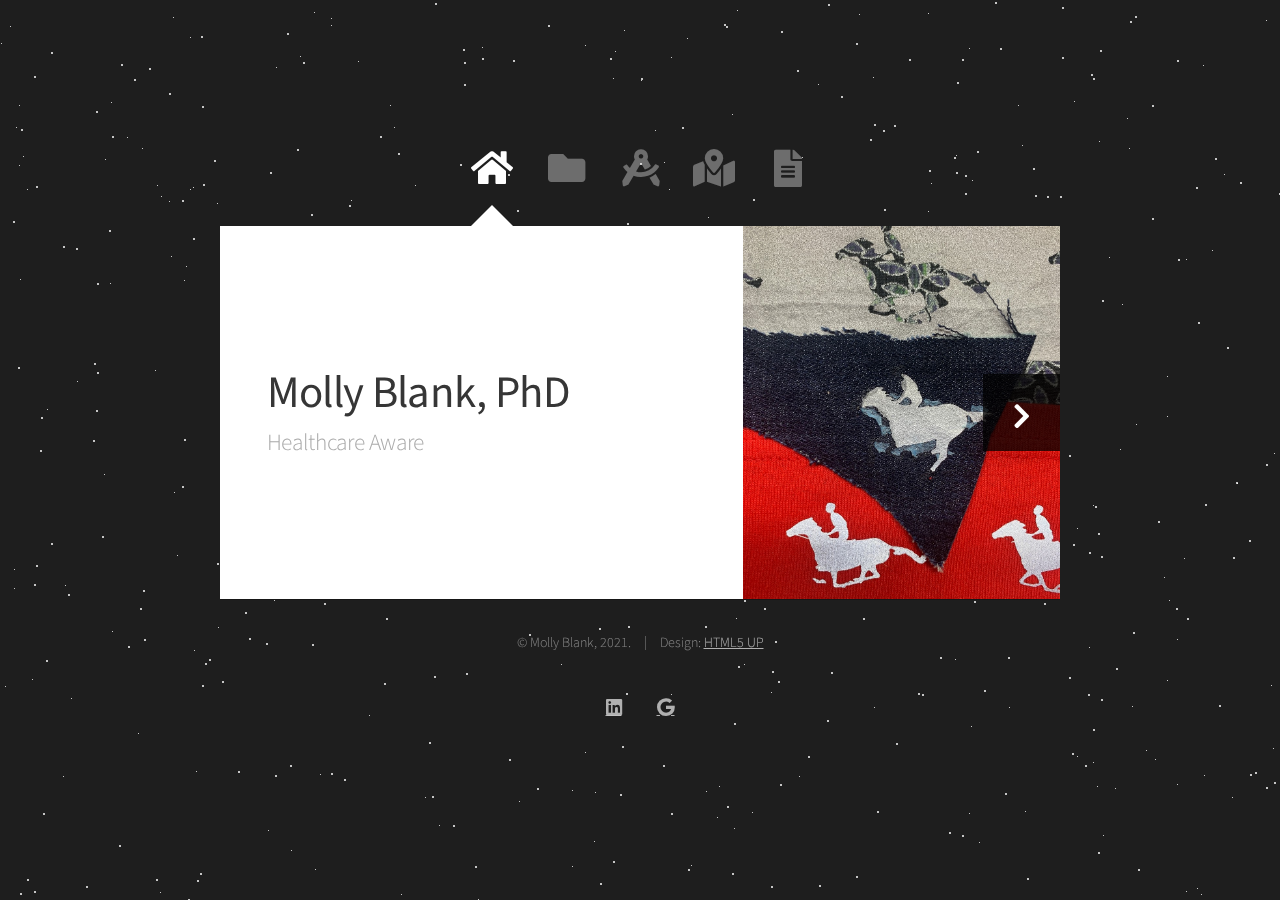
==== commit 77caa996: "iterating" ====
--- a/index.html
+++ b/index.html
@@ -6,7 +6,7 @@
 -->
 <html>
 	<head>
-		<title>Astral by HTML5 UP</title>
+		<title>Molly B., PhD </title>
 		<meta charset="utf-8" />
 		<meta name="viewport" content="width=device-width, initial-scale=1, user-scalable=no" />
 		<link rel="stylesheet" href="assets/css/main.css" />
@@ -25,7 +25,7 @@
 						<a href="#work" class="icon solid fa-folder"><span>Work</span></a>
 						<a href="#play" class="icon solid fa-drafting-compass"><span>Play</span></a>
 						<a href="#travel" class="icon solid fa-map-marked-alt"><span>International</span></a>
-						<a href="#contact" class="icon solid fa-envelope"><span>Contact</span></a>
+						<a href="#publications" class="icon solid fa-file-alt"><span>Publications</span></a>
 					</nav>
 
 				<!-- Main -->
@@ -47,7 +47,7 @@
 								</header>
 								<a href="#work" class="jumplink pic">
 									<span class="arrow icon solid fa-chevron-right"><span>See my work</span></span>
-									<img src="images/portfolio2.jpg" alt="Picture of Molly, smiling and sitting in a chair" />
+									<img src="images/portfolio3.jpg" class="image fit" alt="Placeholder image of scrap pieces of cloth" />
 								</a>
 							</article>
 
@@ -57,9 +57,7 @@
 									<h2>Work</h2>
 								</header>
 								<p>
-									Phasellus enim sapien, blandit ullamcorper elementum eu, condimentum eu elit.
-									Vestibulum ante ipsum primis in faucibus orci luctus et ultrices posuere cubilia
-									luctus elit eget interdum.
+									Working on adapting this template to include image galleries - stay tuned! 
 								</p>
 								<section>
 									<div class="row">
@@ -72,36 +70,9 @@
 										<div class="col-4 col-6-medium col-12-small">
 											<a href="#" class="image fit"><img src="images/pic03.jpg" alt=""></a>
 										</div>
-										<div class="col-4 col-6-medium col-12-small">
-											<a href="#" class="image fit"><img src="images/pic04.jpg" alt=""></a>
-										</div>
-										<div class="col-4 col-6-medium col-12-small">
-											<a href="#" class="image fit"><img src="images/pic05.jpg" alt=""></a>
-										</div>
-										<div class="col-4 col-6-medium col-12-small">
-											<a href="#" class="image fit"><img src="images/pic06.jpg" alt=""></a>
-										</div>
-										<div class="col-4 col-6-medium col-12-small">
-											<a href="#" class="image fit"><img src="images/pic07.jpg" alt=""></a>
-										</div>
-										<div class="col-4 col-6-medium col-12-small">
-											<a href="#" class="image fit"><img src="images/pic08.jpg" alt=""></a>
-										</div>
-										<div class="col-4 col-6-medium col-12-small">
-											<a href="#" class="image fit"><img src="images/pic09.jpg" alt=""></a>
-										</div>
-										<div class="col-4 col-6-medium col-12-small">
-											<a href="#" class="image fit"><img src="images/pic10.jpg" alt=""></a>
-										</div>
-										<div class="col-4 col-6-medium col-12-small">
-											<a href="#" class="image fit"><img src="images/pic11.jpg" alt=""></a>
-										</div>
-										<div class="col-4 col-6-medium col-12-small">
-											<a href="#" class="image fit"><img src="images/pic12.jpg" alt=""></a>
-										</div>
-									</div>
 								</section>
-							</article>
+
+															</article>
 
 						<!-- Play -->
 							<article id="play" class="panel">
@@ -109,10 +80,58 @@
 									<h2>Make / Build / Play </h2>
 								</header>
 								<p>
-									When you're a hammer, everything looks like a nail. 
-									When you're a laser cutter, everything looks flammable. 
-									But hey, it's a dry heat. 
+									Quietly, technically demanding kirigami
 								</p>
+							
+								<!-- Slideshow container -->
+							<div class="slideshow-container">
+
+								<!-- Full-width images with number and caption text -->
+								<div class="mySlides fade">
+								<div class="numbertext">1 / 5</div>
+								<img src="./images/stMark/final2.jpg" style="width:100%">
+								<div class="text">The final product</div>
+								</div>
+
+								<div class="mySlides fade">
+									<div class="numbertext">2 / 5</div>
+									<img src="./images/stMark/photo.jpg" style="width:100%">
+									<div class="text">The subject structure</div>
+								</div>
+
+								<div class="mySlides fade">
+									<div class="numbertext">3 / 5</div>
+									<img src="./images/stMark/drawing.jpg" style="width:100%">
+									<div class="text">My doodle</div>
+								</div>
+
+								<div class="mySlides fade">
+									<div class="numbertext">4 / 5</div>
+									<img src="./images/stMark/lines.jpg" style="width:100%">
+									<div class="text">The svg rendering kirigami'd</div>
+								</div>
+
+								<div class="mySlides fade">
+									<div class="numbertext">5 / 5</div>
+									<img src="./images/stMark/cut.jpg" style="width:100%">
+									<div class="text">Cutout</div>
+								</div>
+
+								<!-- Next and previous buttons -->
+								<a class="prev" onclick="plusSlides(-1)">&#10094;</a>
+								<a class="next" onclick="plusSlides(1)">&#10095;</a>
+								</div>
+
+								<br>
+
+								<!-- The dots/circles -->
+								<div style="text-align:center">
+									<span class="dot" onclick="currentSlide(1)"></span>
+									<span class="dot" onclick="currentSlide(2)"></span>
+									<span class="dot" onclick="currentSlide(3)"></span>
+									<span class="dot" onclick="currentSlide(4)"></span>
+									<span class="dot" onclick="currentSlide(5)"></span>
+								</div>
 								
 							</article>
 
@@ -122,20 +141,34 @@
 								<h2>Working worldwide</h2>
 							</header>
 							<p>
-								When you're a hammer, everything looks like a nail. 
-								When you're a laser cutter, everything looks flammable. 
-								But hey, it's a dry heat. 
+								A few of my projects have crossed borders and oceans. Here are some of the efforts. 
+								<h3>Nairobi, Kenya</h3>
+									
+									<p></p>
+								<h3>Iquitos, Peru</h3>
+									This was a brief effort as a part of a faculty group traveling to Peru to explore potential opportunities for collaboration, white visiting the site of a study that built floating gardens in the communities on the Amazon river. <p></p>
+									<div style="padding:56.25% 0 0 0;position:relative;"><iframe src="https://player.vimeo.com/video/243204597?badge=0&amp;autopause=0&amp;player_id=0&amp;app_id=58479" frameborder="0" allow="autoplay; fullscreen; picture-in-picture" allowfullscreen style="position:absolute;top:0;left:0;width:100%;height:100%;" title="Iquitos"></iframe></div><script src="https://player.vimeo.com/api/player.js"></script><p></p>
+								<h3>Nairobi, Kenya</h3>
+									
+								<p></p>
 							</p>
 							
 						</article>
 
-						<!-- Contact -->
-						<article id="contact" class="panel">
+						<!-- Publications -->
+						<article id="publications" class="panel">
 							<header>
-								<h2>Say hello </h2>
+								<h2>Publications </h2>
+								</p>
+								<h3>Articles </h3>
+									<li> Kolko, Beth, Molly Blank, and Chie Kawahara. "Innovating Medical Devices in the Midst of a Crisis: Lessons from an Intravenous Electronic Drop Counter in the 2014-2016 Ebola Outbreak." 2020 IEEE Global Humanitarian Technology Conference (GHTC). IEEE, 2020. </li>
+									<li> Blank, Molly AB, and James F. Antaki. "Breast lesion elastography region of interest selection and quantitative heterogeneity: a systematic review and meta-analysis." Ultrasound in medicine \& biology 43.2 (2017): 387-397.  </li>
+									<li>Blank, Molly, and James F. Antaki. "Low-cost quantitative palpation device for breast lesion tracking and telehealth." 2014 IEEE Healthcare Innovation Conference (HIC). IEEE, 2014. </li>
+								</p>
+								<h3>Patents </h3>
+									<li> Blank, Molly Annelise Buckley, Michael Jack Sinclair, and William Thomas Blank. "Heat flux balanced thermometer for measuring human core temperature." U.S. Patent No. 9,220,416. 29 Dec. 2015. </li>
+									<li> Blank, Molly, and James Antaki. "Device and method for palpation of tissues for characterization and mechanical differentiation of subcutaneous structures." U.S. Patent No. 10,687,710. 23 Jun. 2020. </li>		
 							</header>
-
-							
 						</article>
 
 					</div>
@@ -143,7 +176,9 @@
 				<!-- Footer -->
 					<div id="footer">
 						<ul class="copyright">
-							<li>&copy; Molly Blank, 2021.</li><li>Design: <a href="http://html5up.net">HTML5 UP</a></li>
+							<li>&copy; Molly Blank, 2021.</li><li>Design: <a href="http://html5up.net">HTML5 UP</a></li> <br /><br />
+							<a href="https://www.linkedin.com/in/molly-blank/"  target="_blank" class="fab fa-linkedin fa-lg"></a> <li> </li>
+							<a href="https://scholar.google.com/citations?user=Yv953MwAAAAJ&hl=en"  target="_blank" class="fab fa-google fa-lg"></a> 
 						</ul>
 					</div>
 
@@ -155,6 +190,7 @@
 			<script src="assets/js/breakpoints.min.js"></script>
 			<script src="assets/js/util.js"></script>
 			<script src="assets/js/main.js"></script>
+			<script src="assets/js/active.js"></script>
 
 	</body>
 </html>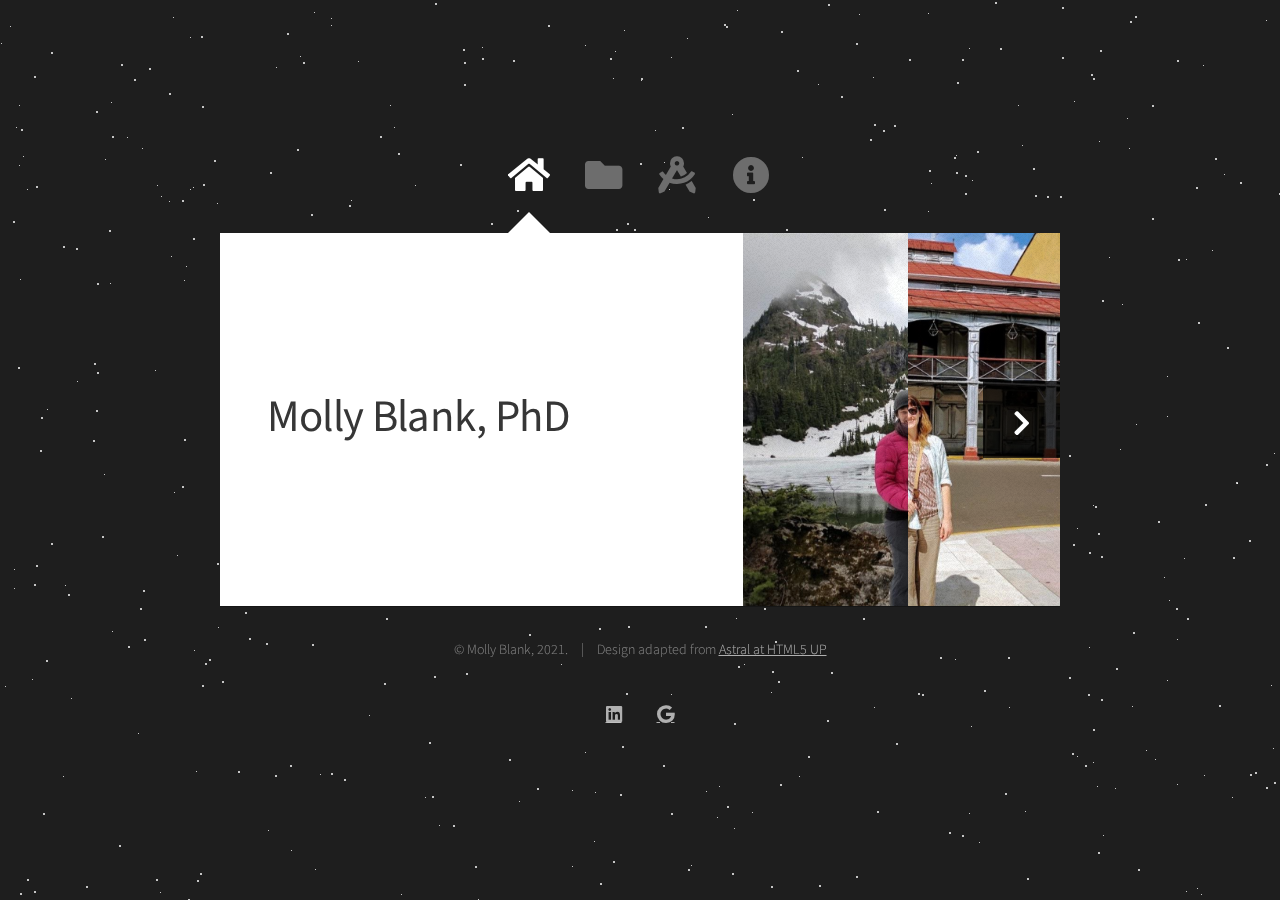
==== commit 02032f42: "personalization" ====
--- a/index.html
+++ b/index.html
@@ -9,9 +9,9 @@
 		<title>Molly B., PhD </title>
 		<meta charset="utf-8" />
 		<meta name="viewport" content="width=device-width, initial-scale=1, user-scalable=no" />
+		<link rel="stylesheet" href=".\css\gallery.css" />
 		<link rel="stylesheet" href="assets/css/main.css" />
 		<link rel="stylesheet" href=".\scss\particle.css" />
-		<link rel="stylesheet" href=".\css\gallery.css" />
 		<noscript><link rel="stylesheet" href="assets/css/noscript.css" /></noscript>
 	</head>
 	<body class="is-preload">
@@ -24,12 +24,13 @@
 						<a href="#" class="icon solid fa-home"><span>Home</span></a>
 						<a href="#work" class="icon solid fa-folder"><span>Work</span></a>
 						<a href="#play" class="icon solid fa-drafting-compass"><span>Play</span></a>
-						<a href="#travel" class="icon solid fa-map-marked-alt"><span>International</span></a>
-						<a href="#publications" class="icon solid fa-file-alt"><span>Publications</span></a>
+						<a href="#about" class="icon solid fa-info-circle"><span>About</span></a>
+						<!-- <a href="#publications" class="icon solid fa-file-alt"><span>Publications</span></a> --> 
 					</nav>
 
 				<!-- Main -->
 					<div id="main">
+						<!-- Background stars-->
 						<div class="page-bg">
 							<div class="animation-wrapper">
 								<div class="particle particle-1"></div>
@@ -43,11 +44,11 @@
 							<article id="home" class="panel intro">
 								<header>
 									<h1>Molly Blank, PhD</h1>
-									<p>Healthcare Aware</p>
+									<p></p>
 								</header>
 								<a href="#work" class="jumplink pic">
 									<span class="arrow icon solid fa-chevron-right"><span>See my work</span></span>
-									<img src="images/portfolio3.jpg" class="image fit" alt="Placeholder image of scrap pieces of cloth" />
+									<img src="images/portfolio5.png" class="image fit" alt="Molly laughing sitting in a chair" />
 								</a>
 							</article>
 
@@ -57,19 +58,12 @@
 									<h2>Work</h2>
 								</header>
 								<p>
-									Working on adapting this template to include image galleries - stay tuned! 
+									Working on updating this with complete content - very much under construction. 
 								</p>
 								<section>
-									<div class="row">
-										<div class="col-4 col-6-medium col-12-small">
-											<a href="#" class="image fit"><img src="images/pic01.jpg" alt=""></a>
-										</div>
-										<div class="col-4 col-6-medium col-12-small">
-											<a href="#" class="image fit"><img src="images/pic02.jpg" alt=""></a>
-										</div>
-										<div class="col-4 col-6-medium col-12-small">
-											<a href="#" class="image fit"><img src="images/pic03.jpg" alt=""></a>
-										</div>
+									<h3>Iquitos, Peru</h3>
+									I had the opportunity to travel to Peru to explore potential opportunities for collaboration, white visiting the site of a study that built floating gardens in the communities on the Amazon river. I was a casual documentarian, and here is a brief edit of the trip: <p></p>
+									<div style="padding:56.25% 0 0 0;position:relative;"><iframe src="https://player.vimeo.com/video/243204597?badge=0&amp;autopause=0&amp;player_id=0&amp;app_id=58479" frameborder="0" allow="autoplay; fullscreen; picture-in-picture" allowfullscreen style="position:absolute;top:0;left:0;width:100%;height:100%;" title="Iquitos"></iframe></div><script src="https://player.vimeo.com/api/player.js"></script><p></p>
 								</section>
 
 															</article>
@@ -80,83 +74,56 @@
 									<h2>Make / Build / Play </h2>
 								</header>
 								<p>
-									Quietly, technically demanding kirigami
+									Kirigami creations use a single sheet of paper like their popular origami cousins. The kirigami technique differs by employing both folds and cuts to create simple yet evocative forms. 
 								</p>
 							
 								<!-- Slideshow container -->
-							<div class="slideshow-container">
+								<div class="slideshow-container">
 
-								<!-- Full-width images with number and caption text -->
-								<div class="mySlides fade">
-								<div class="numbertext">1 / 5</div>
-								<img src="./images/stMark/final2.jpg" style="width:100%">
-								<div class="text">The final product</div>
-								</div>
+									<!-- Full-width images with number and caption text -->
+									<div class="mySlides fade">
+									<img src="./images/kirigami/final2.jpg" style="width:100%">
+									<div class="text">A kirigami homage to a prominent Seattle landmark</div>
+									<div class="numbertext">1 / 2</div>
+									</div>
 
-								<div class="mySlides fade">
-									<div class="numbertext">2 / 5</div>
-									<img src="./images/stMark/photo.jpg" style="width:100%">
-									<div class="text">The subject structure</div>
-								</div>
+									<div class="mySlides fade">
+										<img src="./images/kirigami/finalHouse.jpg" style="width:100%">
+										<div class="text">A kirigami homage to my Spring of 2020 quarantine abode</div>
+										<div class="numbertext">2 / 2</div>
+									</div>
 
-								<div class="mySlides fade">
-									<div class="numbertext">3 / 5</div>
-									<img src="./images/stMark/drawing.jpg" style="width:100%">
-									<div class="text">My doodle</div>
-								</div>
+									<!-- Next and previous buttons -->
+									<a class="prev" onclick="plusSlides(-1)">&#10094;</a>
+									<a class="next" onclick="plusSlides(1)">&#10095;</a>
+									</div>
 
-								<div class="mySlides fade">
-									<div class="numbertext">4 / 5</div>
-									<img src="./images/stMark/lines.jpg" style="width:100%">
-									<div class="text">The svg rendering kirigami'd</div>
-								</div>
+									<br>
 
-								<div class="mySlides fade">
-									<div class="numbertext">5 / 5</div>
-									<img src="./images/stMark/cut.jpg" style="width:100%">
-									<div class="text">Cutout</div>
-								</div>
-
-								<!-- Next and previous buttons -->
-								<a class="prev" onclick="plusSlides(-1)">&#10094;</a>
-								<a class="next" onclick="plusSlides(1)">&#10095;</a>
-								</div>
-
-								<br>
-
-								<!-- The dots/circles -->
-								<div style="text-align:center">
-									<span class="dot" onclick="currentSlide(1)"></span>
-									<span class="dot" onclick="currentSlide(2)"></span>
-									<span class="dot" onclick="currentSlide(3)"></span>
-									<span class="dot" onclick="currentSlide(4)"></span>
-									<span class="dot" onclick="currentSlide(5)"></span>
-								</div>
+									<!-- The dots/circles -->
+									<div class="dot">
+										<div style="text-align:center">
+											<span class="dot" onclick="currentSlide(1)"></span>
+											<span class="dot" onclick="currentSlide(2)"></span>
+										</div>
+									</div>
 								
 							</article>
 
 						<!-- International -->
-						<article id="travel" class="panel">
+						<article id="about" class="panel">
 							<header>
-								<h2>Working worldwide</h2>
+								<h2>About</h2>
 							</header>
-							<p>
-								A few of my projects have crossed borders and oceans. Here are some of the efforts. 
-								<h3>Nairobi, Kenya</h3>
-									
-									<p></p>
-								<h3>Iquitos, Peru</h3>
-									This was a brief effort as a part of a faculty group traveling to Peru to explore potential opportunities for collaboration, white visiting the site of a study that built floating gardens in the communities on the Amazon river. <p></p>
-									<div style="padding:56.25% 0 0 0;position:relative;"><iframe src="https://player.vimeo.com/video/243204597?badge=0&amp;autopause=0&amp;player_id=0&amp;app_id=58479" frameborder="0" allow="autoplay; fullscreen; picture-in-picture" allowfullscreen style="position:absolute;top:0;left:0;width:100%;height:100%;" title="Iquitos"></iframe></div><script src="https://player.vimeo.com/api/player.js"></script><p></p>
-								<h3>Nairobi, Kenya</h3>
-									
-								<p></p>
-							</p>
+								<p>
+								I was raised in Seattle and live here again after global adventures exploring health and healthcare.  </p>
+								<p> <img src="./images/selfieCrop.jpg" style="width:100%" class = "center"> </p>
 							
 						</article>
 
+						
 						<!-- Publications -->
-						<article id="publications" class="panel">
+						<!-- <article id="publications" class="panel">
 							<header>
 								<h2>Publications </h2>
 								</p>
@@ -170,13 +137,14 @@
 									<li> Blank, Molly, and James Antaki. "Device and method for palpation of tissues for characterization and mechanical differentiation of subcutaneous structures." U.S. Patent No. 10,687,710. 23 Jun. 2020. </li>		
 							</header>
 						</article>
+					--> 
 
 					</div>
 
 				<!-- Footer -->
 					<div id="footer">
 						<ul class="copyright">
-							<li>&copy; Molly Blank, 2021.</li><li>Design: <a href="http://html5up.net">HTML5 UP</a></li> <br /><br />
+							<li>&copy; Molly Blank, 2021.</li><li>Design adapted from <a href="http://html5up.net">Astral at HTML5 UP</a></li> <br /><br />
 							<a href="https://www.linkedin.com/in/molly-blank/"  target="_blank" class="fab fa-linkedin fa-lg"></a> <li> </li>
 							<a href="https://scholar.google.com/citations?user=Yv953MwAAAAJ&hl=en"  target="_blank" class="fab fa-google fa-lg"></a> 
 						</ul>
--- a/assets/css/main.css
+++ b/assets/css/main.css
@@ -33,6 +33,13 @@
 	line-height: 1;
 }
 
+.center {
+	display: block;
+	margin-left: auto;
+	margin-right: auto;
+	width: 50%;
+  }
+
 ol, ul {
 	list-style: none;
 }
@@ -1439,7 +1446,7 @@
 	}
 
 	p, ul, ol, dl, table, blockquote, form {
-		margin-bottom: 2em;
+		margin-bottom: 1em;
 	}
 
 /* Table */
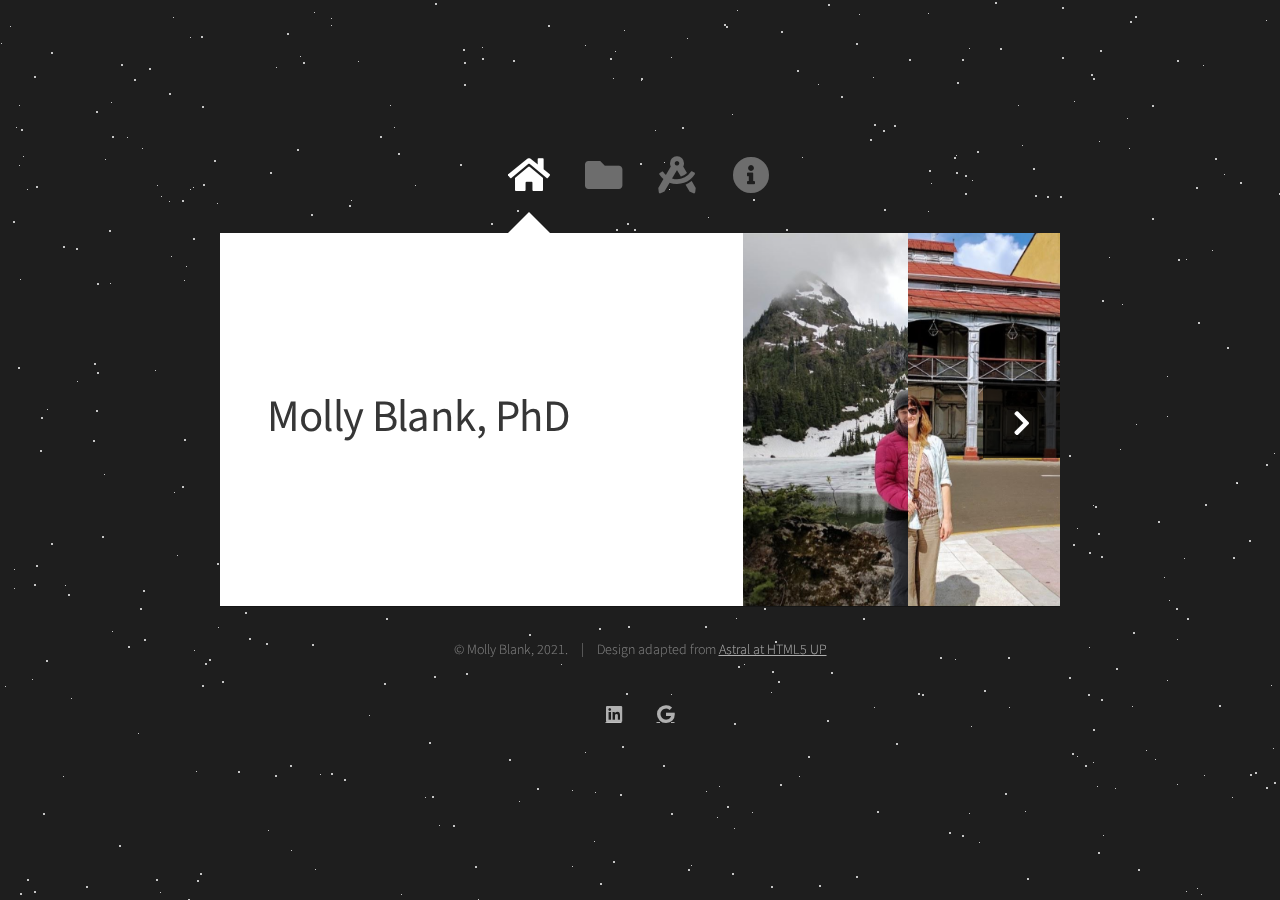
==== commit 3837d143: "full gallery function" ====
--- a/index.html
+++ b/index.html
@@ -9,7 +9,7 @@
 		<title>Molly B., PhD </title>
 		<meta charset="utf-8" />
 		<meta name="viewport" content="width=device-width, initial-scale=1, user-scalable=no" />
-		<link rel="stylesheet" href=".\css\gallery.css" />
+		<link rel="stylesheet" href="assets/css/gallery.css" />
 		<link rel="stylesheet" href="assets/css/main.css" />
 		<link rel="stylesheet" href=".\scss\particle.css" />
 		<noscript><link rel="stylesheet" href="assets/css/noscript.css" /></noscript>
@@ -71,10 +71,16 @@
 						<!-- Play -->
 							<article id="play" class="panel">
 								<header>
-									<h2>Make / Build / Play </h2>
+									<h2>Make / Build / Play </h2>						
 								</header>
+
 								<p>
-									Kirigami creations use a single sheet of paper like their popular origami cousins. The kirigami technique differs by employing both folds and cuts to create simple yet evocative forms. 
+									Like their popular origami cousins, kirigami creations are borne from a single sheet of paper. The kirigami technique differs by employing both folds and cuts to create simple yet evocative forms. 
+								</p>
+
+								<h3> Kirigami </h3>
+								<p>
+									Like their popular origami cousins, kirigami creations are borne from a single sheet of paper. The kirigami technique differs by employing both folds and cuts to create simple yet evocative forms. 
 								</p>
 							
 								<!-- Slideshow container -->
@@ -82,14 +88,14 @@
 
 									<!-- Full-width images with number and caption text -->
 									<div class="mySlides fade">
-									<img src="./images/kirigami/final2.jpg" style="width:100%">
-									<div class="text">A kirigami homage to a prominent Seattle landmark</div>
+									<img src="./images/kirigami/stMarkKirigami.jpg" style="width:100%">
+									<div class="text">My kirigami homage to a prominent Seattle landmark</div>
 									<div class="numbertext">1 / 2</div>
 									</div>
 
 									<div class="mySlides fade">
-										<img src="./images/kirigami/finalHouse.jpg" style="width:100%">
-										<div class="text">A kirigami homage to my Spring of 2020 quarantine abode</div>
+										<img loading = "lazy" src="./images/kirigami/homeKirigami.jpg" style="width:100%">
+										<div class="text">My Spring of 2020 quarantine abode</div>
 										<div class="numbertext">2 / 2</div>
 									</div>
 
@@ -98,14 +104,10 @@
 									<a class="next" onclick="plusSlides(1)">&#10095;</a>
 									</div>
 
-									<br>
-
 									<!-- The dots/circles -->
-									<div class="dot">
-										<div style="text-align:center">
-											<span class="dot" onclick="currentSlide(1)"></span>
-											<span class="dot" onclick="currentSlide(2)"></span>
-										</div>
+									<div style="text-align:center">
+										<span class="dot" onclick="currentSlide(1)"></span>
+										<span class="dot" onclick="currentSlide(2)"></span>
 									</div>
 								
 							</article>
@@ -116,7 +118,7 @@
 								<h2>About</h2>
 							</header>
 								<p>
-								I was raised in Seattle and live here again after global adventures exploring health and healthcare.  </p>
+								I am Molly, raised in the Pacific Northwest with a curiosity for how systems work, how they break, and how we can make them better. My background is in engineering but my passion is in increasingly around broader healthcare systems and how we can build them to enhance equity.  </p>
 								<p> <img src="./images/selfieCrop.jpg" style="width:100%" class = "center"> </p>
 							
 						</article>
--- a/assets/css/gallery.css
+++ b/assets/css/gallery.css
@@ -0,0 +1,103 @@
+* {box-sizing: border-box}
+img {vertical-align: middle;}
+
+/* Slideshow container */
+.slideshow-container {
+  max-width: 1000px;
+  position: relative;
+  margin: auto;
+}
+
+.slideshow-container img{
+    /* border-radius: 25px; */
+    border: 2px rgba(0, 0, 0, 0.5) solid; 
+}
+
+/* Hide the images by default */
+.mySlides {
+  display: none;
+}
+
+/* Next & previous buttons */
+.prev, .next {
+  cursor:pointer;
+  position: absolute;
+  top: 50%;
+  width: auto;
+  margin-top: -22px;
+  padding: 16px;
+  color: white;
+  background-color: rgba(0, 0, 0, 0.199);
+  font-weight: bold;
+  font-size: 18px;
+  transition: 0.6s ease;
+  border-radius: 0 3px 3px 0;
+  user-select: none;
+}
+
+/* Position the "next button" to the right */
+.next {
+  right: 0;
+  border-radius: 3px 0 0 3px;
+}
+
+/* On hover, add a black background color with a little bit see-through */
+.prev:hover, .next:hover {
+  background-color: rgba(0,0,0,0.8);
+  color:#FF2D95;
+}
+
+/* Caption text */
+.text {
+  color: #f2f2f2;
+  font-size: 16px;
+  padding: 8px 12px;
+  position: absolute;
+  bottom: 12px;
+  width: 100%;
+  text-align: center;
+  text-shadow: 1px 1px 1px #463f3f;
+}
+
+/* Number text (1/3 etc) */
+.numbertext {
+  color: #f2f2f2;
+  font-size: 12px;
+  padding: 10px 15px;
+  position: absolute;
+  top: 0;
+}
+
+/* The dots/bullets/indicators */
+.dot {
+  cursor: pointer;
+  height: 15px;
+  width: 15px;
+  margin: 0 2px;
+  background-color: rgb(0, 0, 0);
+  border-radius: 50%;
+  display: inline-block;
+  transition: background-color 0.6s ease;
+}
+
+.dot.active, .dot:hover {
+  background-color: #FF2D95;
+}
+
+/* Fading animation */
+.fade {
+  -webkit-animation-name: fade;
+  -webkit-animation-duration: 1.5s;
+  animation-name: fade;
+  animation-duration: 1.5s;
+}
+
+@-webkit-keyframes fade {
+  from {opacity: .4}
+  to {opacity: 1}
+}
+
+@keyframes fade {
+  from {opacity: .4}
+  to {opacity: 1}
+}--- a/assets/css/main.css
+++ b/assets/css/main.css
@@ -1564,7 +1564,8 @@
 
 		.image img {
 			display: block;
-			width: 100%;
+			max-width: 100%;
+			height: auto; 
 		}
 
 		.image.fit {
